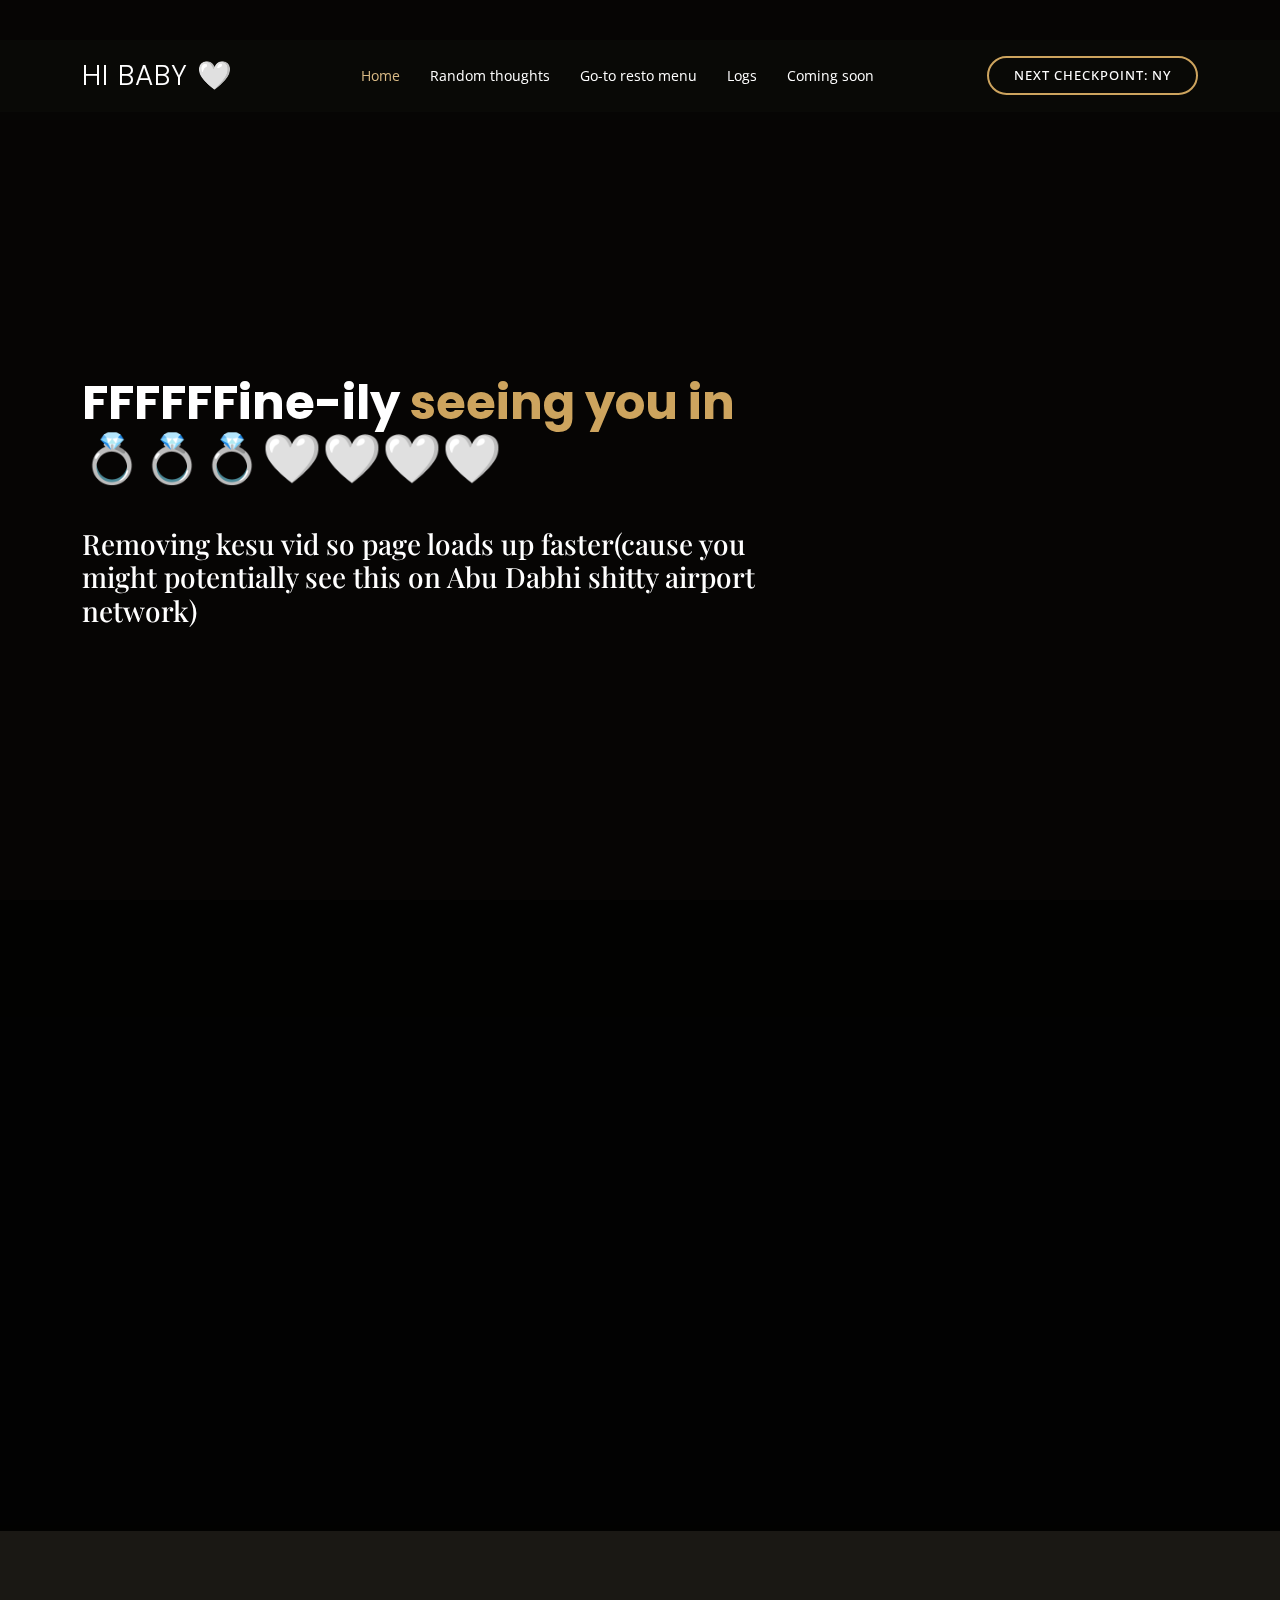
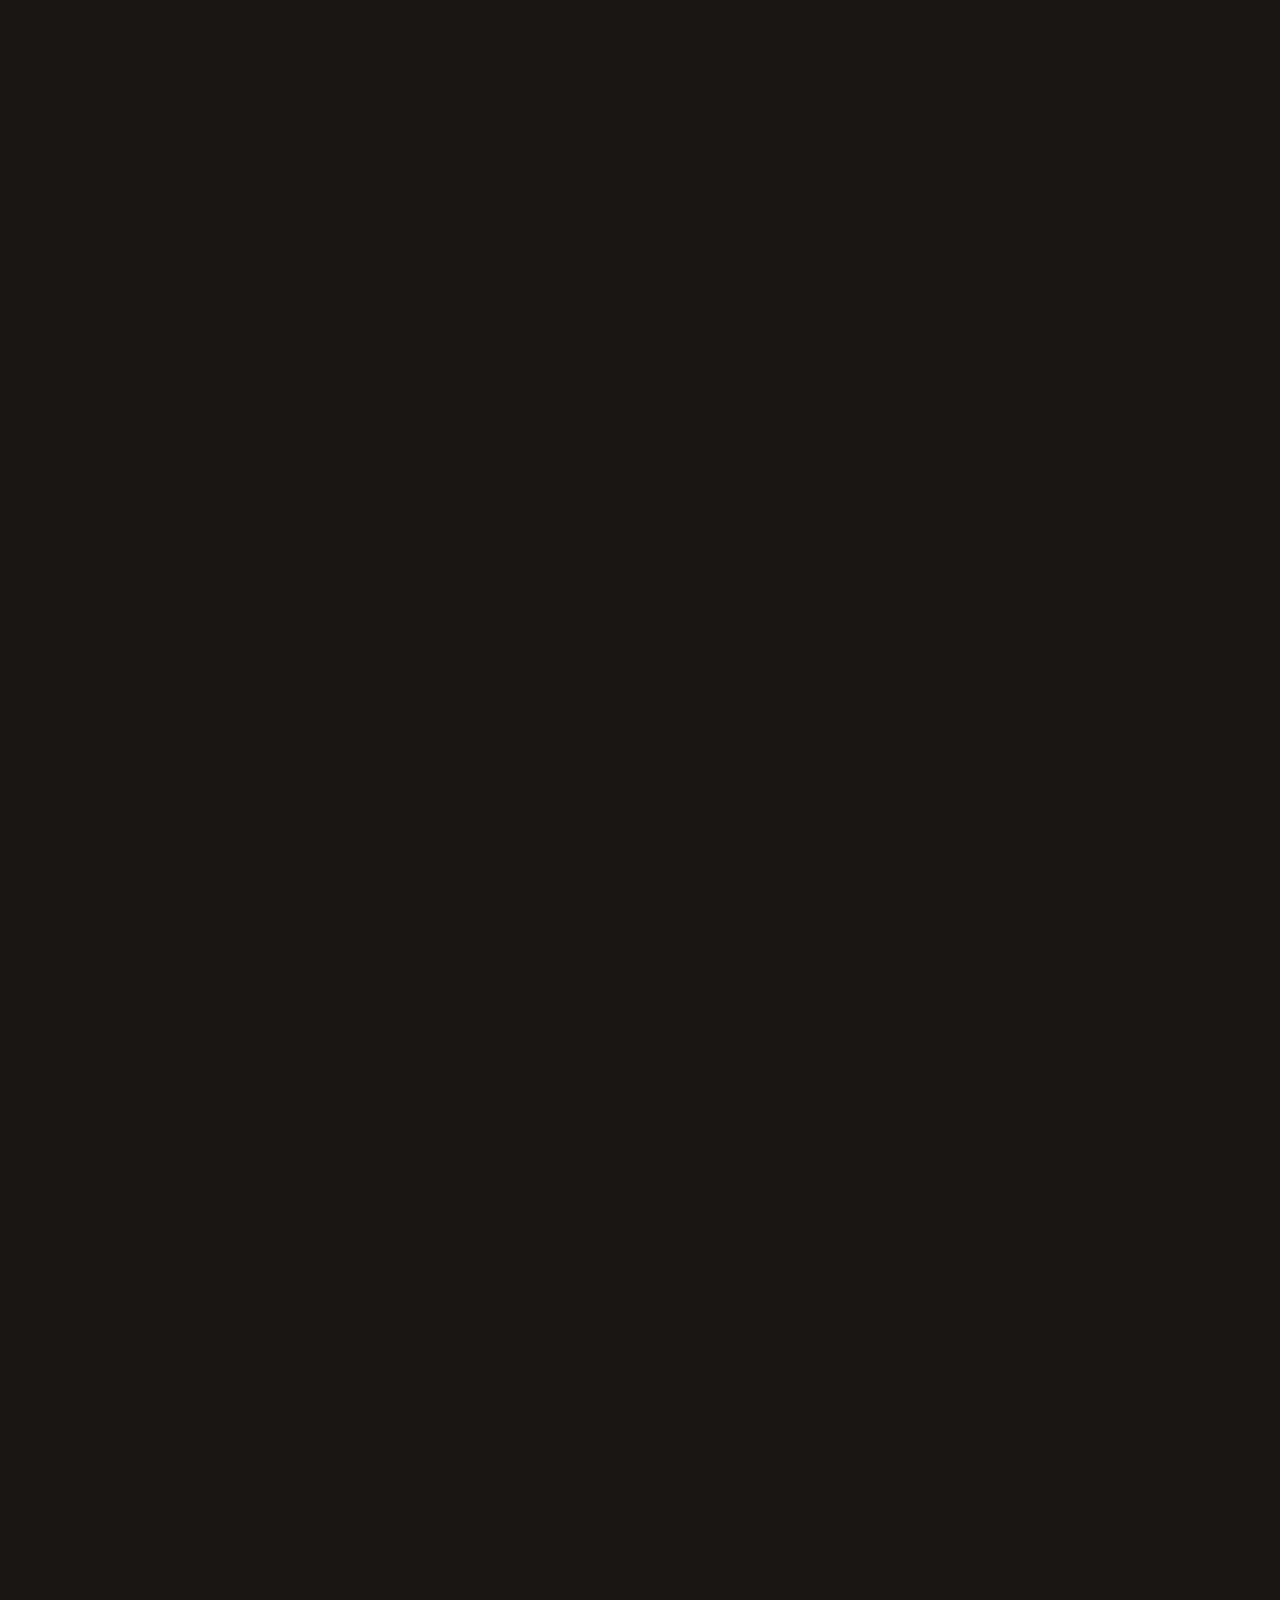
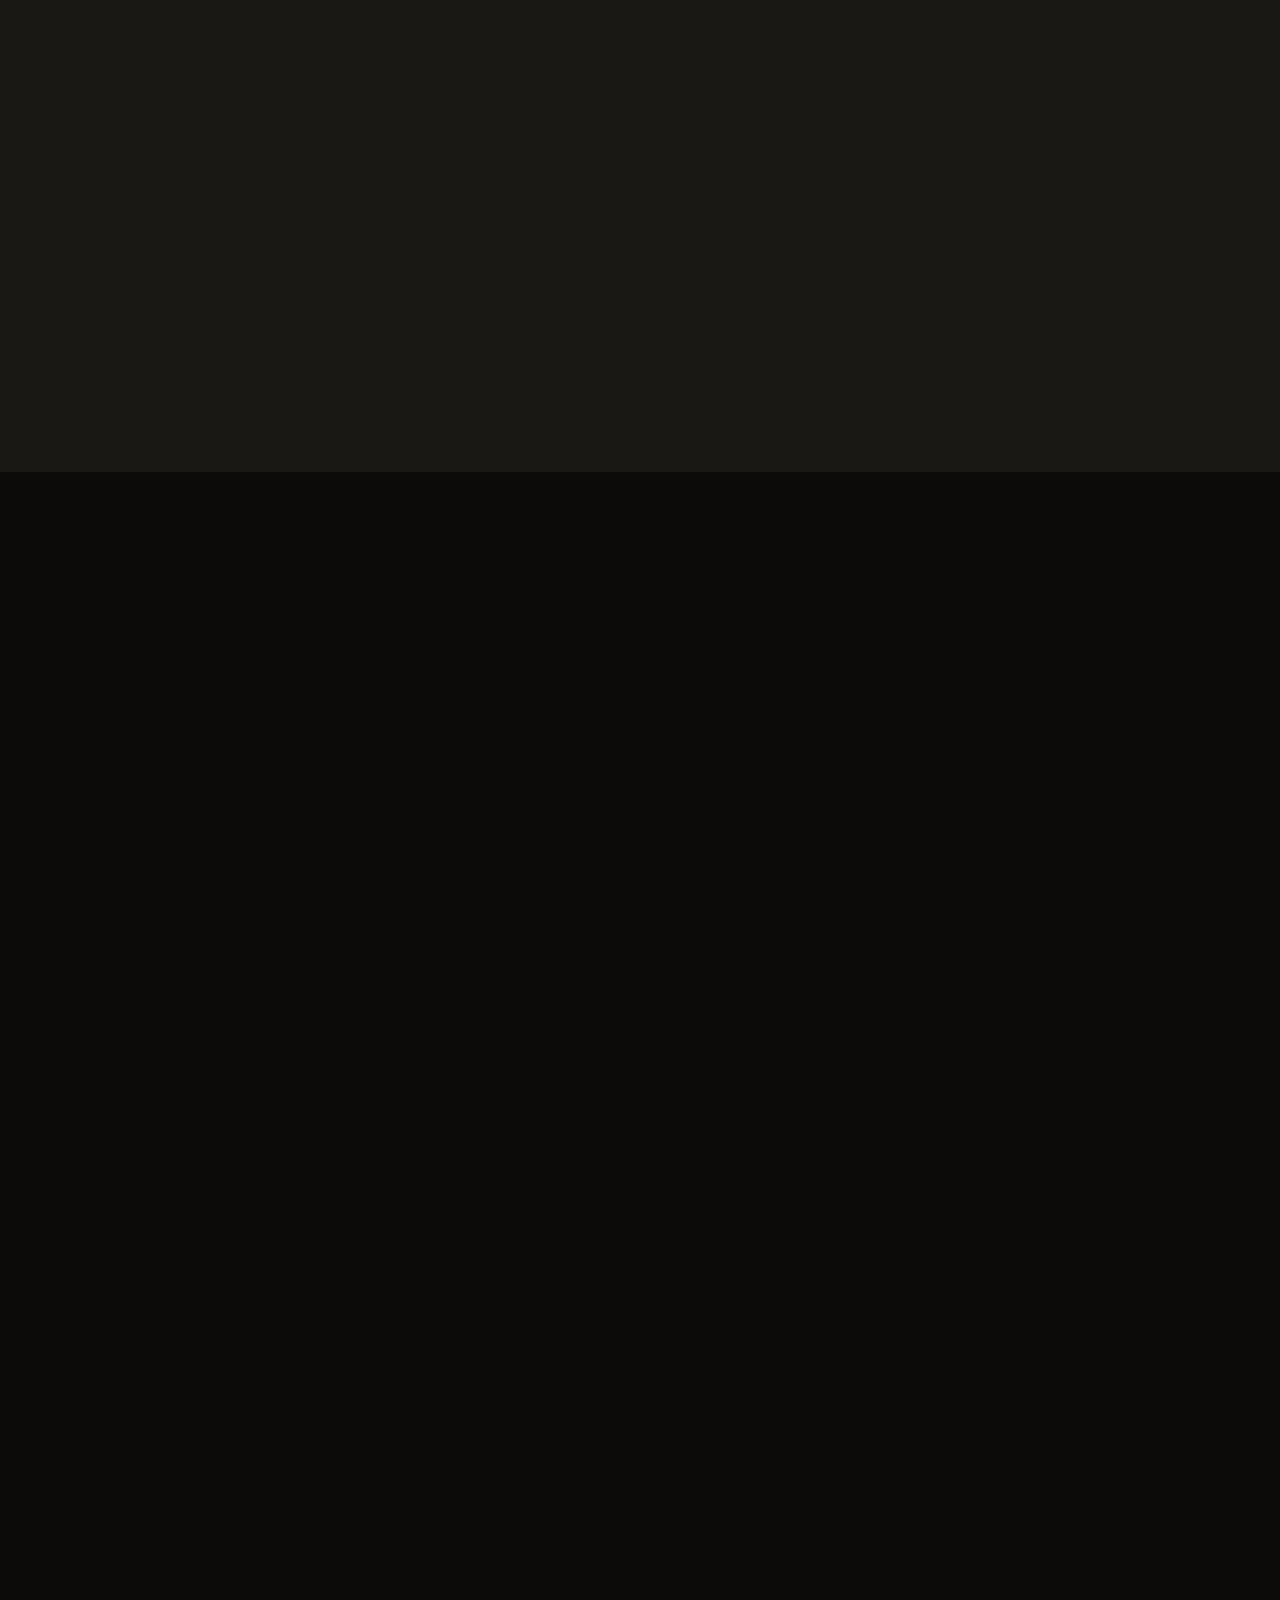
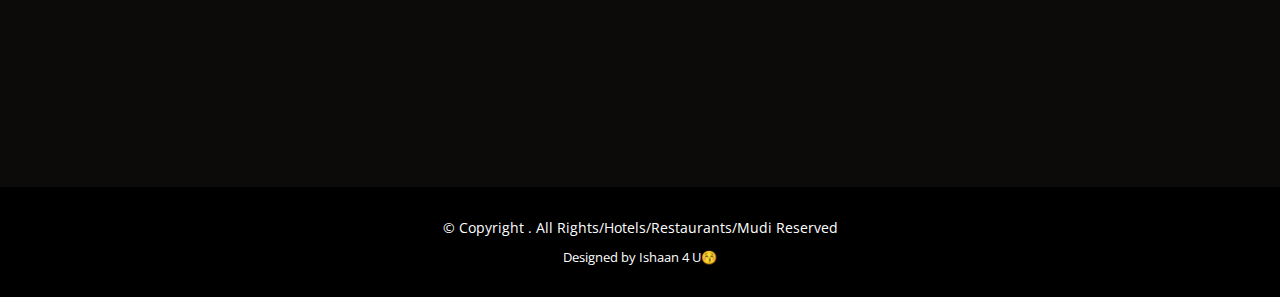
==== index.html @ ac260127 "Update index.html" ====
<!DOCTYPE html>
<html lang="en">
<script>
  // Set the date we're counting down to
  var countDownDate = new Date("Oct 7, 2022 13:00:00").getTime();
  
  // Update the count down every 1 second
  var x = setInterval(function() {
  
    // Get today's date and time
    var now = new Date().getTime();
      
    // Find the distance between now and the count down date
    var distance = countDownDate - now;
      
    // Time calculations for days, hours, minutes and seconds
    var days = Math.floor(distance / (1000 * 60 * 60 * 24));
    var hours = Math.floor((distance % (1000 * 60 * 60 * 24)) / (1000 * 60 * 60));
    var minutes = Math.floor((distance % (1000 * 60 * 60)) / (1000 * 60));
    var seconds = Math.floor((distance % (1000 * 60)) / 1000);
      
    // Output the result in an element with id="demo"
    document.getElementById("timer").innerHTML = days + "d " + hours + "h "
    + minutes + "m " + seconds + "s ";
      
    // If the count down is over, write some text 
    if (distance < 0) {
      clearInterval(x);
      document.getElementById("timer").innerHTML = "EXPIRED";
    }
  }, 1000);
  </script>
  
<head>
  <meta charset="utf-8">
  <meta content="width=device-width, initial-scale=1.0" name="viewport">

  <title> i love you 🤍 </title>
  <meta content="" name="description">
  <meta content="" name="keywords">

  <!-- Favicons -->
  <link href="/img/favicon.png" rel="icon">
  <link href="/img/apple-touch-icon.png" rel="apple-touch-icon">

  <!-- Google Fonts -->
  <link href="https://fonts.googleapis.com/css?family=Open+Sans:300,300i,400,400i,600,600i,700,700i|Playfair+Display:ital,wght@0,400;0,500;0,600;0,700;1,400;1,500;1,600;1,700|Poppins:300,300i,400,400i,500,500i,600,600i,700,700i" rel="stylesheet">

  <!-- Vendor CSS Files -->
  <link href="/vendor/animate.css/animate.min.css" rel="stylesheet">
  <link href="/vendor/aos/aos.css" rel="stylesheet">
  <link href="/vendor/bootstrap/css/bootstrap.min.css" rel="stylesheet">
  <link href="/vendor/bootstrap-icons/bootstrap-icons.css" rel="stylesheet">
  <link href="/vendor/boxicons/css/boxicons.min.css" rel="stylesheet">
  <link href="/vendor/glightbox/css/glightbox.min.css" rel="stylesheet">
  <link href="/vendor/swiper/swiper-bundle.min.css" rel="stylesheet">

  <!-- Template Main CSS File -->
  <link href="/css/style.css" rel="stylesheet">

</head>

<body>

  <!-- ======= Top Bar ======= -->

  <!-- ======= Header ======= -->
  <header id="header" class="fixed-top d-flex align-items-cente">
    <div class="container-fluid container-xl d-flex align-items-center justify-content-lg-between">

      <h1 class="logo me-auto me-lg-0"><a href="index.html">Hi baby 🤍</a></h1>
      <!-- Uncomment below if you prefer to use an image logo -->
      <!-- <a href="index.html" class="logo me-auto me-lg-0"><img src="/img/logo.png" alt="" class="img-fluid"></a>-->

      <nav id="navbar" class="navbar order-last order-lg-0">
        <ul>
          <li><a class="nav-link scrollto active" href="#hero">Home</a></li>
          <li><a class="nav-link scrollto" href="#about">Random thoughts</a></li>
          <li><a class="nav-link scrollto" href="#menu">Go-to resto menu</a></li>
          <li><a class="nav-link scrollto" href="#specials">Logs</a></li>


          <li><a class="nav-link scrollto" href="#contact">Coming soon</a></li>
        </ul>
        <i class="bi bi-list mobile-nav-toggle"></i>
      </nav><!-- .navbar -->
      <a href="#contact" class="book-a-table-btn scrollto contact">Next checkpoint: NY</a>

    </div>
  </header><!-- End Header -->

  <!-- ======= Hero Section ======= -->
  <section id="hero" class="d-flex align-items-center">
    <div class="container position-relative text-center text-lg-start" data-aos="zoom-in" data-aos-delay="100">
      <div class="row">
        <div class="col-lg-8">
             <h1>FFFFFFine-ily <span>seeing you in <p id="timer">💍💍💍🤍🤍🤍🤍</span></h1><br>
              <h3> Removing kesu vid so page loads up faster(cause you might potentially see this on Abu Dabhi shitty airport network)</h3>

        </div>
        <div class="col-lg-4 d-flex align-items-center justify-content-center position-relative" data-aos="zoom-in" data-aos-delay="200">
          <class="glightbox play-btn"></a>
        </div>

      </div>
    </div>
  </section><!-- End Hero -->

  <main id="main">

    <!-- ======= About Section ======= -->
    <section id="about" class="about">
      <div class="container" data-aos="fade-up">

        <div class="row">
          <div class="col-lg-6 order-1 order-lg-2" data-aos="zoom-in" data-aos-delay="100">
            <div class="about-img">
              <img src="emo.jpg" alt="">
            </div>
          </div>
          <div class="col-lg-6 pt-4 pt-lg-0 order-2 order-lg-1 content">
            <h3>Random thoughts at 5am</h3>



            <p>
              Just to go on record, all these messages are written only after 5am. All the times, when I can’t sleep cause i’m thinking about you 🥰. Babeu, i know covid has hit hard this whole month and I really can’t believe that i havent seen you in over 5 days??? Before this I was with you in Goa and before that we met almost everyday 😭. I know it’s getting a lil taxing, but prolly have said this before and gonna say it again… DARKEST BEFORE DAWN so leggoo. Maybe it’s a sign from God that we don’t meet until your interview, so you can crack it and be with me in New York🤍🤍.
  When making this whole thing including the CTF, looking back on our previous relation, I know it wasnt the best and we dont have a single living memory of the things we did, other than 6/10 the bad ones. So this time around, didn’t wanna have a ghost relationship where i get blocked and deleted, so here’s a lil something that stays. Plus everyone needs a hobby, so here goes another bi-product of dating me.
  Time to continue this cause I’m seeeeing you again kal and super excited to finally show you this. Definitely, kept this away from you for the longest time and it was sooooo hard to not give it away, but finally tomorrow’s the day. love every inch of you 🤍

            </p>
          </div>
        </div>

      </div>
    </section><!-- End About Section -->


     
    

    <!-- ======= Menu Section ======= -->
    <section id="menu" class="menu section-bg">
      <div class="container" data-aos="fade-up">

        <div class="section-title">
          <h2>Menu</h2>
          <p>Our go-to places</p>
        </div>

        <div class="row" data-aos="fade-up" data-aos-delay="100">
          <div class="col-lg-12 d-flex justify-content-center">
            <ul id="menu-flters">
              <li data-filter="*" class="filter-active">All</li>
              <li data-filter=".filter-starters">Gone</li>
              <li data-filter=".filter-salads">Have to go</li>
              <li data-filter=".filter-specialty">The most important one</li>
            </ul>
          </div>
        </div>

        <div class="row menu-container" data-aos="fade-up" data-aos-delay="200">

          <div class="col-lg-6 menu-item filter-starters">
            <img src="first.jpg" class="menu-img" alt="">
            <div class="menu-content">
              <a href="#">1) Pizza Express Cheesecake</a><span>13/1/2021</span>
            </div>
            <div class="menu-ingredients">
              The first 🥺
            </div>
          </div>

          <div class="col-lg-6 menu-item filter-starters">
            <img src="kofuku.gif" class="menu-img" alt="">
            <div class="menu-content">
              <a href="#">2) Kofuku</a><span>17/10/2021</span>
            </div>
            <div class="menu-ingredients">
            Soju, say no more
            </div>
          </div>

          <div class="col-lg-6 menu-item filter-starters">
            <img src="pink.jpg" class="menu-img" alt="">
            <div class="menu-content">
              <a href="#">3) Pink Wasabi</a><span>24/12/2021</span>
            </div>
            <div class="menu-ingredients">
            Copied orders 🥰
            </div>
          </div>

          <div class="col-lg-6 menu-item filter-starters">
            <img src="masala.MOV" class="menu-img" alt="">
            <div class="menu-content">
              <a href="#">4) Masala Library</a><span>18/12/2021</span>
            </div>
            <div class="menu-ingredients">
              Never been that stuffed
            </div>
          </div>

          <div class="col-lg-6 menu-item filter-starters">
            <img src="shizusan.jpg" class="menu-img" alt="">
            <div class="menu-content">
              <a href="#">5) Shizusan</a><span>05/31/2022</span>
            </div>
            <div class="menu-ingredients">
              Rainbow Maki with Maki(Chut) waiters
            </div>
          </div>

          <div class="col-lg-6 menu-item filter-starters">
            <img src="salt.jpg" class="menu-img" alt="">
            <div class="menu-content">
              <a href="#">6) Saltt</a><span>04/07/2022</span>
            </div>
            <div class="menu-ingredients">
              Had your kinda shrooms ly
            </div>
          </div>

          <div class="col-lg-6 menu-item filter-starters">
            <img src="horseheads.jpg" class="menu-img" alt="">
            <div class="menu-content">
              <a href="#">7) Horseheads </a><span>13/08/2022</span>
            </div>
            <div class="menu-ingredients">
              Saw your alpacu version IRL! Also my fav car trip 
            </div>
          </div>

          <div class="col-lg-6 menu-item filter-starters">
            <img src="moic.jpg" class="menu-img" alt="">
            <div class="menu-content">
              <a href="#">8) Museum Of Ice Cream</a><span>10/09/2023</span>
            </div>
            <div class="menu-ingredients">
              Waited 1 month to post a reel???
            </div>
          </div>

          <div class="col-lg-6 menu-item filter-starters">
            <img src="pav bhaji.MOV" class="menu-img" alt="">
            <div class="menu-content">
              <a href="#">9) Mari Pav Bhaji Drive In</a><span>24/12/2021</span>
            </div>
            <div class="menu-ingredients">
            Ate pav bhaji and your fingers 🥰
            </div>
          </div>
          <div class="col-lg-6 menu-item filter-starters">
            <img src="antares.jpg" class="menu-img" alt="">
            <div class="menu-content">
              <a href="#">10) Antares</a><span>30/12/2021</span>
            </div>
            <div class="menu-ingredients">
              The much awaited(also you looked soooooo hot😍)
            </div>
          </div>
          <div class="col-lg-6 menu-item filter-starters">
            <img src="purple.jpg" class="menu-img" alt="">
            <div class="menu-content">
              <a href="#">11) Purple Martini</a><span>29/12/2021</span>
            </div>
            <div class="menu-ingredients">
                Finding out their secret ingredient for purple next time😒
            </div>
          </div>
          <div class="col-lg-6 menu-item filter-starters">
            <img src="nut.jpg" class="menu-img" alt="">
            <div class="menu-content">
              <a href="#">12) Nutcracker</a><span>31/12/2021</span>
            </div>
            <div class="menu-ingredients">
          Never sharing desserts here again! And next time ordering 2
            </div>
          </div>
          <div class="col-lg-6 menu-item filter-starters">
            <img src="mondy.jpg" class="menu-img" alt="">
            <div class="menu-content">
              <a href="#">13) Mondy</a><span>23/4/2022</span>
            </div>
            <div class="menu-ingredients">
              One of our many breakfast dates to come
            </div>
          </div>
          <div class="col-lg-6 menu-item filter-starters">
            <img src="taj.jpg" class="menu-img" alt="">
            <div class="menu-content">
              <a href="#">14) Taj Breakfast</a><span>30th AND 31st AND 1st 😭</span>
            </div>
            <div class="menu-ingredients">
              Idk why did we go here????
            </div>
          </div>
          <div class="col-lg-6 menu-item filter-salads">
            <img src="pizza.gif" class="menu-img" alt="">
            <div class="menu-content">
              <a href="#">15) Tresind</a><span>TBD</span>
            </div>
            <div class="menu-ingredients">

            </div>
          </div>
          <div class="col-lg-6 menu-item filter-starters">
            <img src="dm.jpg" class="menu-img" alt="">
            <div class="menu-content">
              <a href="#">16) Drunken Monkey</a><span>27/03/2022</span>
            </div>
            <div class="menu-ingredients">
            Taking Horlicks Shake and Escape Room to the grave.
            </div>
            <div class="menu-ingredients">

            </div>
          </div>
          <div class="col-lg-6 menu-item filter-starters">
            <img src="Pf.jpg" class="menu-img" alt="">
            <div class="menu-content">
              <a href="#">17) PF Changs</a><span>09/10/2022</span>
            </div>
            <div class="menu-ingredients">
              CHANGUUUUU date!! FAVVVVVV atlantic city moment (after winning $$)
            </div>
          </div>
          <div class="col-lg-6 menu-item filter-starters">
            <img src="pesh.mp4" class="menu-img" alt="">
            <div class="menu-content">
              <a href="#">18) Peshawari</a><span>14/1/2022</span>
            </div>
            <div class="menu-ingredients">
            🤍🤍🤍
            </div>
          </div>
          <div class="col-lg-6 menu-item filter-starters">
            <img src="drive.jpg" class="menu-img" alt="">
            <div class="menu-content">
              <a href="#">19) Drive-in Theater</a><span>08/01/2022</span>
            </div>
            <div class="menu-ingredients">
              could have 69 @ 83 :(
            </div>
          </div>
            <div class="col-lg-6 menu-item filter-starters">
            <img src="plum.jpg" class="menu-img" alt="">
            <div class="menu-content">
              <a href="#">20) Plum by bent chair</a><span>27/01/2022</span>
            </div>
            <div class="menu-ingredients">
            The day it all began with the treasure hunts of our firsts 😭😚
            </div>
            <div class="menu-ingredients">

            </div>
          </div>
          <div class="col-lg-6 menu-item filter-salads">
            <img src="pizza.gif" class="menu-img" alt="">
            <div class="menu-content">
              <a href="#">21) Bastian</a><span>TBD</span>
            </div>
            <div class="menu-ingredients">

            </div>
          </div>
          <div class="col-lg-6 menu-item filter-starters">
            <img src="silly.jpg" class="menu-img" alt="">
            <div class="menu-content">
              <a href="#">22) Silly</a><span>27/02/2022</span>

            </div>
            <div class="menu-ingredients">
              27's are for mudi and butter chicken 🤍
            </div>
            <div class="menu-ingredients">

            </div>
          </div>
          <div class="col-lg-6 menu-item filter-starters">
            <img src="burma.jpg" class="menu-img" alt="">
            <div class="menu-content">
              <a href="#">23) Burma Burma</a><span>16/11/2021</span>
            </div>
            <div class="menu-ingredients">
              Next time valet 😘
            </div>
          </div>
          <div class="col-lg-6 menu-item filter-salads">
            <img src="pizza.gif" class="menu-img" alt="">
            <div class="menu-content">
              <a href="#">24) Blabber All Day</a><span>TBD</span>
            </div>
            <div class="menu-ingredients">

            </div>
          </div>
          <div class="col-lg-6 menu-item filter-starters">
            <img src="goila.MOV" class="menu-img" alt="">
            <div class="menu-content">
              <a href="#">25) 'Golia' Butter Chicken</a><span>26/1/2022</span>
            </div>
            <div class="menu-ingredients">
              New patch for this
            </div>
          </div>
          <div class="col-lg-6 menu-item filter-starters">
            <img src="dome.JPG" class="menu-img" alt="">
            <div class="menu-content">
              <a href="#">26) Dome</a><span>28/07/2022</span>
            </div>
            <div class="menu-ingredients">
              FFFFine! call KT 😡
            </div>
          </div>
          <div class="col-lg-6 menu-item filter-specialty">
            <img src="cf.jpg" class="menu-img" alt="">
            <div class="menu-content">
              <a href="#">27) Cheesecake factory - New York</a><span>TB fkn D</span>
            </div>
            <div class="menu-ingredients">
              A day I guarentee you will never forget ft. Losing CitiBikes
            </div>
          </div>








        </div>


      </div>
    </section><!-- End Menu Section -->
  <!-- ======= Specials Section ======= -->
    <section id="specials" class="specials">
      <div class="container" data-aos="fade-up">

        <div class="section-title">
          <h2>Hope i don't have to write them again</h2>
          <p>Logs</p>
        </div>

        <div class="row" data-aos="fade-up" data-aos-delay="100">
          <div class="col-lg-3">
            <ul class="nav nav-tabs flex-column">
              <li class="nav-item">
                <a class="nav-link active show" data-bs-toggle="tab" href="#tab-1">Phase 1, Day 1, Covid:</a>
              </li>
              <li class="nav-item">
                <a class="nav-link" data-bs-toggle="tab" href="#tab-2">Phase 1, Day 2, Covid:</a>
              </li>
              <li class="nav-item">
                <a class="nav-link" data-bs-toggle="tab" href="#tab-3">Phase 1, Day 3, Covid:</a>
              </li>
              <li class="nav-item">
                <a class="nav-link" data-bs-toggle="tab" href="#tab-4">Phase 1, Day 4, Covid:</a>
              </li>
              <li class="nav-item">
                <a class="nav-link" data-bs-toggle="tab" href="#tab-5">Phase 2, Seeing you after covid</a>
              </li>
              <li class="nav-item">
                <a class="nav-link" data-bs-toggle="tab" href="#tab-6">Phase 3, Delhi</a>
              </li>
              <li class="nav-item">
                <a class="nav-link" data-bs-toggle="tab" href="#tab-7">Phase 4, Jodhpur + Bangkok Consolidated</a>
              </li>
              <li class="nav-item">
                <a class="nav-link" data-bs-toggle="tab" href="#tab-8">Phase 5, New York, Maybe(Def)</a>
              </li>
               <li class="nav-item">
                <a class="nav-link" data-bs-toggle="tab" href="#tab-9">Phase 6, Teri saraaye dhoond raha tha mera banjaara mann</a>
              </li>
            </ul>
          </div>
          <div class="col-lg-9 mt-4 mt-lg-0">
            <div class="tab-content">
              <div class="tab-pane active show" id="tab-1">
                <div class="row">
                  <div class="col-lg-8 details order-2 order-lg-1">
              <p>     <b> day 1 log 1(10th jan 2022/ 6:40pm):</b> i have tremendously missed you throughout the day. sucks knowing that we have almost a week ahead of us, where we don’t see each other. really really hope you get better ASAP and test neg, so i can just come and hug you soooo tight while you say “achcha bas”.  although we won’t see each other for the next coming days, but plan of action still stays strong, will keep annoying you with calls every now and then and remind you of my mere existence. will resume the log at night, where we hopefully play among us and i KO you(atleast virtually). love you 3000 🤍<br>
      <b> day 1 log 2(11th jan, 3:24am):</b> i got wanked at among us, turns out you KO’d me. even so, i still miss you and still have the urge to see you in the middle of all of this(dk why). mom is going to office tomorrow, so really wish you could see me kal😭
      but i guess it’s for the greater good of humanity that you don’t. still love you at the end of day 1 and still remember your face, your smell, your fffffffine’s and everything about you. love you to bits 🤍 </p>
                  </div>
                  <div class="col-lg-4 text-center order-1 order-lg-2">

                  </div>
                </div>
              </div>
              <div class="tab-pane" id="tab-2">
                <div class="row">
                  <div class="col-lg-8 details order-2 order-lg-1">
                    <p><b>day 2 log 1(11th jan, 2021/ 2.29pm):</b> woke up missing you yet again. mom’s in office and i’m getting kaafi bored. writing this log is prolly the most interesting thing i’ve done. hoping you’re making progress w NYU cause i really want you there 🥰 hence not disturbing you too much. need you to feel A-ok soon so i can see you and do things to you that i don’t wanna type🥰 i’m going back to finishing this crappy chapter and missing you.🤍<br>
      <b>day 2 log 2(12th jan, 2022/ 3:11am):</b> i don’t waste time logging stuff when you’re awake and instead just calling and talking to you, but now since you’re sleeping, i’ve found my sweet spot. loved taking my revenge of losing since the past 627189 days with google feud! my boys billy and donald have come to the rescue! but one thing i realized is that i love talking to you even if it’s just in silence. okay that’s a hard cap, just kidding, but i srsly do enjoy and i have no idea when time passes, even if it’s on call! anyway, you’re resuming work tomorrow so you might be a lil busy, will try to disturb you less! hopefully you have a good day at work and have 0 cough, so you get tested soooon and meet me! can’t wait to come and kiss you
      you’ll see this log is longer than others, cause like i said, the time this log space runs out, i’m coming and seeing you. catch you for tomorrows log session, peace out love you🤍</p>

                  </div>
                  <div class="col-lg-4 text-center order-1 order-lg-2">

                  </div>
                </div>
              </div>
              <div class="tab-pane" id="tab-3">
                <div class="row">
                  <div class="col-lg-8 details order-2 order-lg-1">

                    <p>
<b>day 3 log 1(jan 12th, 2022/5:17pm):</b> gotta keep this log short cause i’m working on my edit and CFA. as far as the status update goes, woke up by your call while i was anyway dreaming about you. it was like inception all over again. hopefully you’re having a gooood and not so tiring day at office. as promised, you’re gonna get tested tonight/kal and be negative, reiterating on the fact that you have to get tested tonight/kal, so you get primed. love you. almost half way done with the quarantine phase. so gotta hold your horses for a lil bit longer, until i come 2 Ü. love you🤍<br>
<b>day 3 log 2(jan 13th, 2022/4:15am):</b>  today was a v v hopeful day specially cause you tested negative. i have never been happier, even when my report came neg, i was less happier and ecstatic than today. finally, i think this log has got just a day more to see before i come and see you. also, finally saw “Definitely, Maybe 💕” w you and i would rather see this movie with no one else other than you. i remember it getting added and being on top on netflix like a year or two back, and from that day till today, i’ve waited to see the movie w you at the right time. and no better time to see it other than today cause i finally get confirmation of a) you’re not dying b) i’m seeing you after a week of being locked up. once again, if i haven’t said it enough, i love you and hopefully goodbyes get less harder. be it in person or on call, it’s equally hard to see you go irrespective of the amount of time we’ve been together. love every atom and molecule of you 🤍</p>
                  </div>
                  <div class="col-lg-4 text-center order-1 order-lg-2">

                  </div>
                </div>
              </div>
              <div class="tab-pane" id="tab-4">
                <div class="row">
                  <div class="col-lg-8 details order-2 order-lg-1">

                    <p> <b> day 4 log 1(jan 13th, 2022/5:10pm):</b> super hype to see you tomorrow 😍 been thinking about it since last night. okay gonna go play some rn so have to keep this log short 🥰 hope u finish your office work quick and then you’re free to talk to me 😚 love you 🤍<br>
<b>day 4 log 2(jan 14th, 2022/ 5:46am):</b> FINALLY the last log. have been dreaming about writing this last log since 10th jan 2022/ 6:40pm. might get a little senti/senty so be prepared. it’s been 6 days since i last saw you and idk why but yesterday was the hardest for me. honestly couldn't sleep till 6 just cause i kept thinking about meeting you. I dont wanna send this to you right now and jinx meeting you but FUCK i’m soooo excited. last year on 13th jan, i met you for the first time 1-on-1 after a solid 4.5 years for the drive to pizza express and wellness and if i’m being so honest, that was the time things started to hit me. might sound fake, but that was the day i started thinking about you and wow haven’t stopped since, be it ‘through thiccc and then’(ik its my caption). the very next day i was leaving for new york and just wanted to see you again when i called you for the kite flyinggg. hopefully safe to say, this time, you actually have a chance to come back with me and i cant just fucking wait for you to get accepted and have the time of your life in new york(hopefully x2 with me). anyway wanted to make you a list of things to go to/eat. shall attach a link soon. offo it’s almost 6am and i’m penning my thoughts here and making the whole website for 27th 🤍🥰. fuck, idk, i can't think of places we wanna eat at this time of the hour... will ask you another string of unrealted questions to extort this information. can’t wait to SEE you tomorrow and go to my fav restaurant w my fav person. thank you sooooo much for this, love you to pieces. 🤍</p>
                  </div>
                  <div class="col-lg-4 text-center order-1 order-lg-2">

                  </div>
                </div>
              </div>
              <div class="tab-pane" id="tab-5">
                <div class="row">
                  <div class="col-lg-8 details order-2 order-lg-1">

                    <p> <b>2:01am ; Jan 22, 2022:</b> didn’t wanna write a log again, but can’t help it. there have been only a select few moments in my life where i keep quiet and don’t blabber. after seeing you today after 6 long af days, today was one of those moments. you have just left and it feels like utter misery already. it’s down bad sleeping on the same bed that we were together on 10 min back 😭😭. anyway, i just wanna log this moment cause idk when i’m going to be speechless again, so quite a notable moment 🥰. when you go to bangalore, babeu, i really dont know how things will be. but i’m just banking on the brink of hope that we make it through and through, cause i really don’t wanna let you go(again). for once in a long time, i’m feeling the way i’m feeling and just wish that b’lore/US/singapore/any-fkn-thing doesnt come in the way of it, and whatever happens    ‘i will never not think about you’ :( <br>
one sec, why tf are my messages not delivering to you???? making me anxious for no reason. ok nvm just called you, we all good!<br>
*ACHCHA BABEU, I’LL GO NOW AND SLEEP. YOU ALSO PREP FOR INTERVIEW AND SLEEEEEEEP*
love you 3000 🥰.. nvm love you 2000 crore🤍🤍🤍🤍
goodnight cutu
</p>

                  </div>
                </div>
              </div>
              <div class="tab-pane" id="tab-6">
                <div class="row">
                  <div class="col-lg-8 details order-2 order-lg-1">

                    <p> Hi baby, won’t be with you on the 27th :( felt this should go live then. Finally the countdown comes to an end and this is a by-product of all the sitting I did 😚
While making this, it turns out that I remember every little thing that we have done together and honestly nothing feels better. Everything feels right and in place when I’m with you and even when I’m not. Just talking to you on a phone call makes me feel better and just no matter how zoned out I get at times, just talking to you makes it all okay. Noone else even comes close when it comes to making me feel this happy. I genuinely have arrived in life and i’m glad I know this at 24. (Lol, typing that made me realize I'm not that ‘small’ anymore).
I’m so glad we had that conversation in Alibag that night and i just want to confess smth which i already did(i think). At times when I know I'm all in with you and so are you, I just get a very innate sense of a fear that if I lose you, I'll lose the best thing that has happened to me by far. Every time we fight or argue, I just HATE it and I'm genuinely actively trying my best to not cause any stress in our lives, but as long as this confession goes, I do get scared at times which gets me thinking and zoned out. Apart from mom’s health being meh at times and the fear of losing my love, I am the happiest in my life right now and I don’t want anything more. What I want for me is exactly what I want for you, and this is something which I haven’t wished for anyone. I want us to do exceedingly well in our career, academics and just life in general. When you’re in NYU, even if we don’t talk or get busy, I just want you to know that I’m always wishing the best for you and always will be here for you. I’m never walking out on us or on you and that’s a promise I'm making not just to you but to myself as well. I don’t see any other future with anyone else, I love you babe 🤍

</p>

                  </div>
                </div>
              </div>
              <div class="tab-pane" id="tab-7">
                <div class="row">
                  <div class="col-lg-8 details order-2 order-lg-1">

                    <p> okay here goes. not writing this to prove a point, but because this was long due and incoming. since the past 2 months i’ve been holding onto the bangkok blog because it was unnecessarily sent(y)i. I deleted it cause i didnt wanna show it you but (lol I had a copy) and now maybe is the right time to tell you. Updating this on 1433, let’s see when you actually see it hahahah ly.  😚<br><br>


<b>Jodhpur→</b><br>
<b>Vol I:</b> As soon as I dropped you at your A2 compartment for your Jodhpur wedding trip, the walk to the car and the drive back was soo ughhhh. Btw, that’s when i decided i’m making the kesariya video.<br>
<b>Vol II: </b>You sent the photos from haldi and the marriage and oh my god, my day is already better. Today I’m studying Equity Investments, and the only thing I can think of is b’lore and MF’s and ET’s on you. Hope this day gets over fkn quickk, cause my levels of going crazy are on the rise.<br>
<b>Vol III: </b>Okay you’re backkkk tommm finally. Thank you for getting me ghevarrrr, cause i know you will get it toh pehle hi bol deta hu. I can’t wait to come and pick you upppp from the airport and kiss you non stopppp(moderately long). Can’t waste too much time writing these, cause gotta study. Okkk see you tom lysm 🤍<br><br>


<b>Bangkok</b><br>
<b>Day 1:</b> It’s only been a day since you’ve gone and it feels like a year. I just hope you feel better and want you to have a nice and fun trip on this much deserved break.
I thought I’ll write logs everyday, but sorry, FATT rahi hai, so I'll just study and write later.<br>
PS: making mental notes<br><br>
<b>Day 5:</b>With CFA being on my head this week along with you not being here, I was really all over the place. Plus the exam getting preponed by a day didn't make it any better and all I wanted to do was talk to you when I read the email.
<br>Okay so I know i might have been v selfish when it comes to that bangkok trip in terms of me wanting to talk to you whenever and wherever I wanted and getting pissed/moody cause maybe you were with people who I wish I could be, in terms of proximity to you. When i saw the same people around you 24x7, be it in b’lore where you stay with them from the time you wake up till the time you sleep or in office in gurgaon or even on office calls(even when im taking office calls on you), it made me just get very uptight yaar. The only reason why I dont wanna show you this blog is cause I dont want you to think any lesser of me, if I feel like this. I’m sure once you’re back home(which is in the next 7 or 8 hours and we meet hopefully), I’ll be fine and it’s just me being retarted in this moment. I know you are busy with this trip and with people and ALL I WANT you to know is that never ever will I come in the way of your friends or what you want. Distance might be a little gray area when it comes to our fights, but I promise i wanna make this gray just B&W.
<br>I realized one famous person said and I quote, “When you’re in NYU, even if we don’t talk or get busy, I just want you to know that I’m always wishing the best for you and always will be here for you”. With this statement being said, I understand here on in NY, there will be some days or weeks where you will be busy and we won’t be able to get to each other(priming you for my bad network in Kashmir) ((nvm, you are already primed with shit network at my place))
I really dont want distance to come in the way of us and I really hope we make it happen.<br><br>
<b>Midterm over dayyyyyy:</b> I mean if we just scroll up in 1433 and take a trip down ML,
From the time you started applying and we sending each other voice notes(and me secretly wishing we work out and I express my feelings ASAP if u decide to come to US(and pick u up from the airport)), to the times where we were praying for your stern interview to go well, to the night I came driving to you after you got your admit(not to mention, i didnt drive to you on the HEC admission day ohhhh imm soooo sorrrryyy), to the times you checked interview slots every 5 min thanks to telegram bots, till the time you booked your flights to the TIME WE BOOKED LAUV TIX (and BRHAMASTRA TIX SOON). This has been a long journey of many many ups and some downs, but i dont want this journey to ever end. I dont know if this journey has a destination at the end or not(maybe it does), but yeh journey nahi khatam karni hai mujhe. So mudi, i dont know how to tell you but I want you to stay around and stick w me forever and forever. I love you (have before as well) and will continue to do so
You’re my whole heart and more 💍🤍
</p>

                  </div>
                </div>
              </div>

              <div class="tab-pane" id="tab-8">
                <div class="row">
                  <div class="col-lg-8 details order-2 order-lg-1">
    <p>

      when i landed in india back in November of 20, i kinda expected this to be a trip cause office was remote and i’ll visit friends and fam for a bit and fuck right back to New York.
      little did i know and in no time this so called ‘trip’ became what i wanted from life.<br>
      be it in terms of a job, academics, love, family, just everything!  sure, US might be better with lifestyle and pay, but honestly what i’ve realized is, nothing matters more than the happiness of doing things with you and falling in love every single day over and over again.<br>
      these 8/9 months with you, i have cherished every moment and only learnt how to be better not only as a boyfriend, but also, as a person. thanks for bringing out the best in me at all times and giving me a ray of hope even at my lowest. <br>
      now that both of us have advanced onto the next phase of academics(sounds like my linkedin post), i can’t be happier that you’re in the same country as me! i would honestly be shattered, if you didn’t come to US. maybe it is what is destined or just luck perhaps. all i care, is that it actually came through and what seemed like a far fetched dream for me and you has actually come true and nothing gets me more happy 🤍<br>
      i hate saying goodbye to you, love. be it the first month of us together with us in the car with 1 hour loop of fallin all in you(when you said you’ll leave after the song), or even now, at the airport! honestly i don’t know how i would react, if you weren’t coming to new york baby and i don’t even want to think how it would be. <br>
      looking super forward to seeing you here ASAP and wtf there’s suck sesh on the flight TV???? <br>
      I love you more than most of the things in my life and I plan to keep it this way for the foreseeable future. <br>
      Bye ko🤍🤍

    </p>



                  </div>
                </div>
              </div>

           <div class="tab-pane" id="tab-9">
                <div class="row">
                  <div class="col-lg-8 details order-2 order-lg-1">
    <p>

      Hi baby, just another time when i’m missing the f out of you. HT cutesu 😚 😚  <br>
      This is perhaps the 2nd 27th, when we havent been together :( <br>
      Honestly not a fan of dates and monthly anniversaries(seems i’ve grown a lil out of it), but you just feel home, mudi. Talking to you after a long day, just gets me going for the next. Now that college has kicked in and our schedules are somewhat packed, I especially want to point out the fact that, i know we might not have enough time in the day to talk to each other, but even that 1 call at night, be it for 10 min or 1 hour,  or the 5 min calls and facetimes in the middle of the day is really what keeps me up.
      Also, I know you are not feeling the best today my love and I know it sucks to be far from home :( In these times, you have to take care of yourself, not only when youre sick but even uske alaawa also. Don’t skip lunch and substitute them with applesssss and all (anyway im getting you a tiffin box to keep food warmm for lunch) (maybe). Not to sound like a mom, but babeu you only have to take care of you. <br>
      Anyway, i hope you feel better tomorrow my love and keep having warm water and garglinggg. Looking forward to every morning when you call me before going to class and every evening when you come back for the next 1.5 years ( minus the dec and summer breaks when we’re in a hmmm hm relationship) OHHKKKCAN DO <br>
      Have made so many memories with you baby, good, not so good and everyday i make more which i dont think ill be able to forget for the rest of my life. So, once again, youre the only person who gets me out of bad moods and the only person in my life who i love and i plan on loving for the rest of it. I love you with all i got  🤍
      




    </p>



                  </div>
                </div>
              </div>
            







              </div>
            </div>
          </div>
        </div>

      </div>
    </section><!-- End Specials Section -->

  
    <!-- ======= Contact Section ======= -->
    <section id="contact" class="contact">
      <div class="container" data-aos="fade-up">

        <div class="section-title">
          <h2>Final Checkpoint</h2>
          <p>Next destination</p>
        </div>
      </div>

      <div data-aos="fade-up">
        <iframe style="border:0; width: 100%; height: 350px;" src="https://www.google.com/maps/embed?pb=!1m18!1m12!1m3!1d3023.255557689046!2d-73.87116598445854!3d40.73440187932957!2m3!1f0!2f0!3f0!3m2!1i1024!2i768!4f13.1!3m3!1m2!1s0x89c25e4bd0beb40f%3A0x88dfca377e8a536f!2sThe%20Cheesecake%20Factory!5e0!3m2!1sen!2sin!4v1642687549357!5m2!1sen!2sin" frameborder="0" allowfullscreen></iframe>
      </div>

      <div class="container" data-aos="fade-up">

        <div class="row mt-5">


          <div class="col-lg-8 mt-5 mt-lg-0">



          </div>

        </div>

      </div>
    </section><!-- End Contact Section -->

  </main><!-- End #main -->

  <!-- ======= Footer ======= -->
  <footer id="footer">


    <div class="container">
      <div class="copyright">
        &copy; Copyright <strong><span></span></strong>. All Rights/Hotels/Restaurants/Mudi Reserved
      </div>
      <div class="credits">
        <!-- All the links in the footer should remain intact. -->
        <!-- You can delete the links only if you purchased the pro version. -->
        <!-- Licensing information: https://bootstrapmade.com/license/ -->
        <!-- Purchase the pro version with working PHP/AJAX contact form: https://bootstrapmade.com/restaurantly-restaurant-template/ -->
        Designed by Ishaan 4 U😚</a>
      </div>
    </div>
  </footer><!-- End Footer -->

  <div id="preloader"></div>
  <a href="#" class="back-to-top d-flex align-items-center justify-content-center"><i class="bi bi-arrow-up-short"></i></a>

  <!-- Vendor JS Files -->
  <script src="/vendor/aos/aos.js"></script>
  <script src="/vendor/bootstrap/js/bootstrap.bundle.min.js"></script>
  <script src="/vendor/glightbox/js/glightbox.min.js"></script>
  <script src="/vendor/isotope-layout/isotope.pkgd.min.js"></script>
  <script src="/vendor/swiper/swiper-bundle.min.js"></script>
  <script src="/vendor/php-email-form/validate.js"></script>

  <!-- Template Main JS File -->
  <script src="/js/main.js"></script>

</body>

</html>
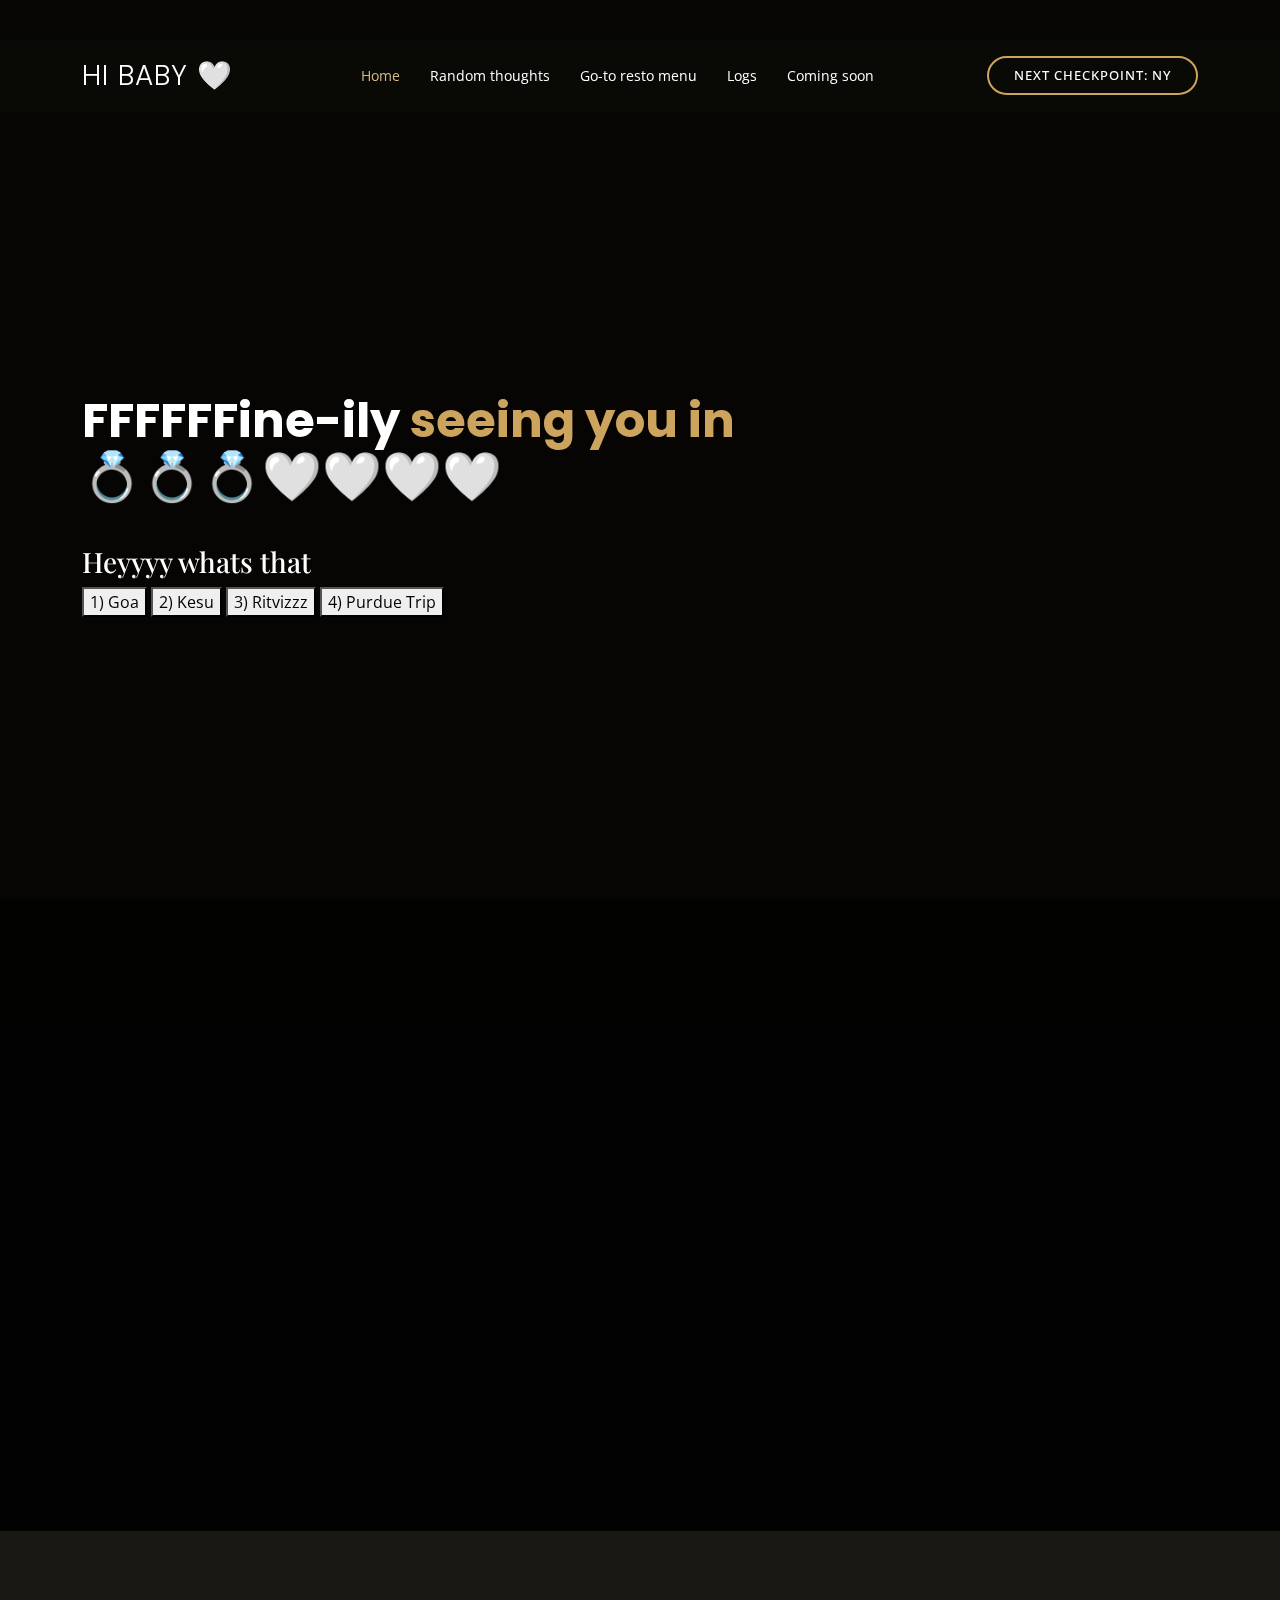
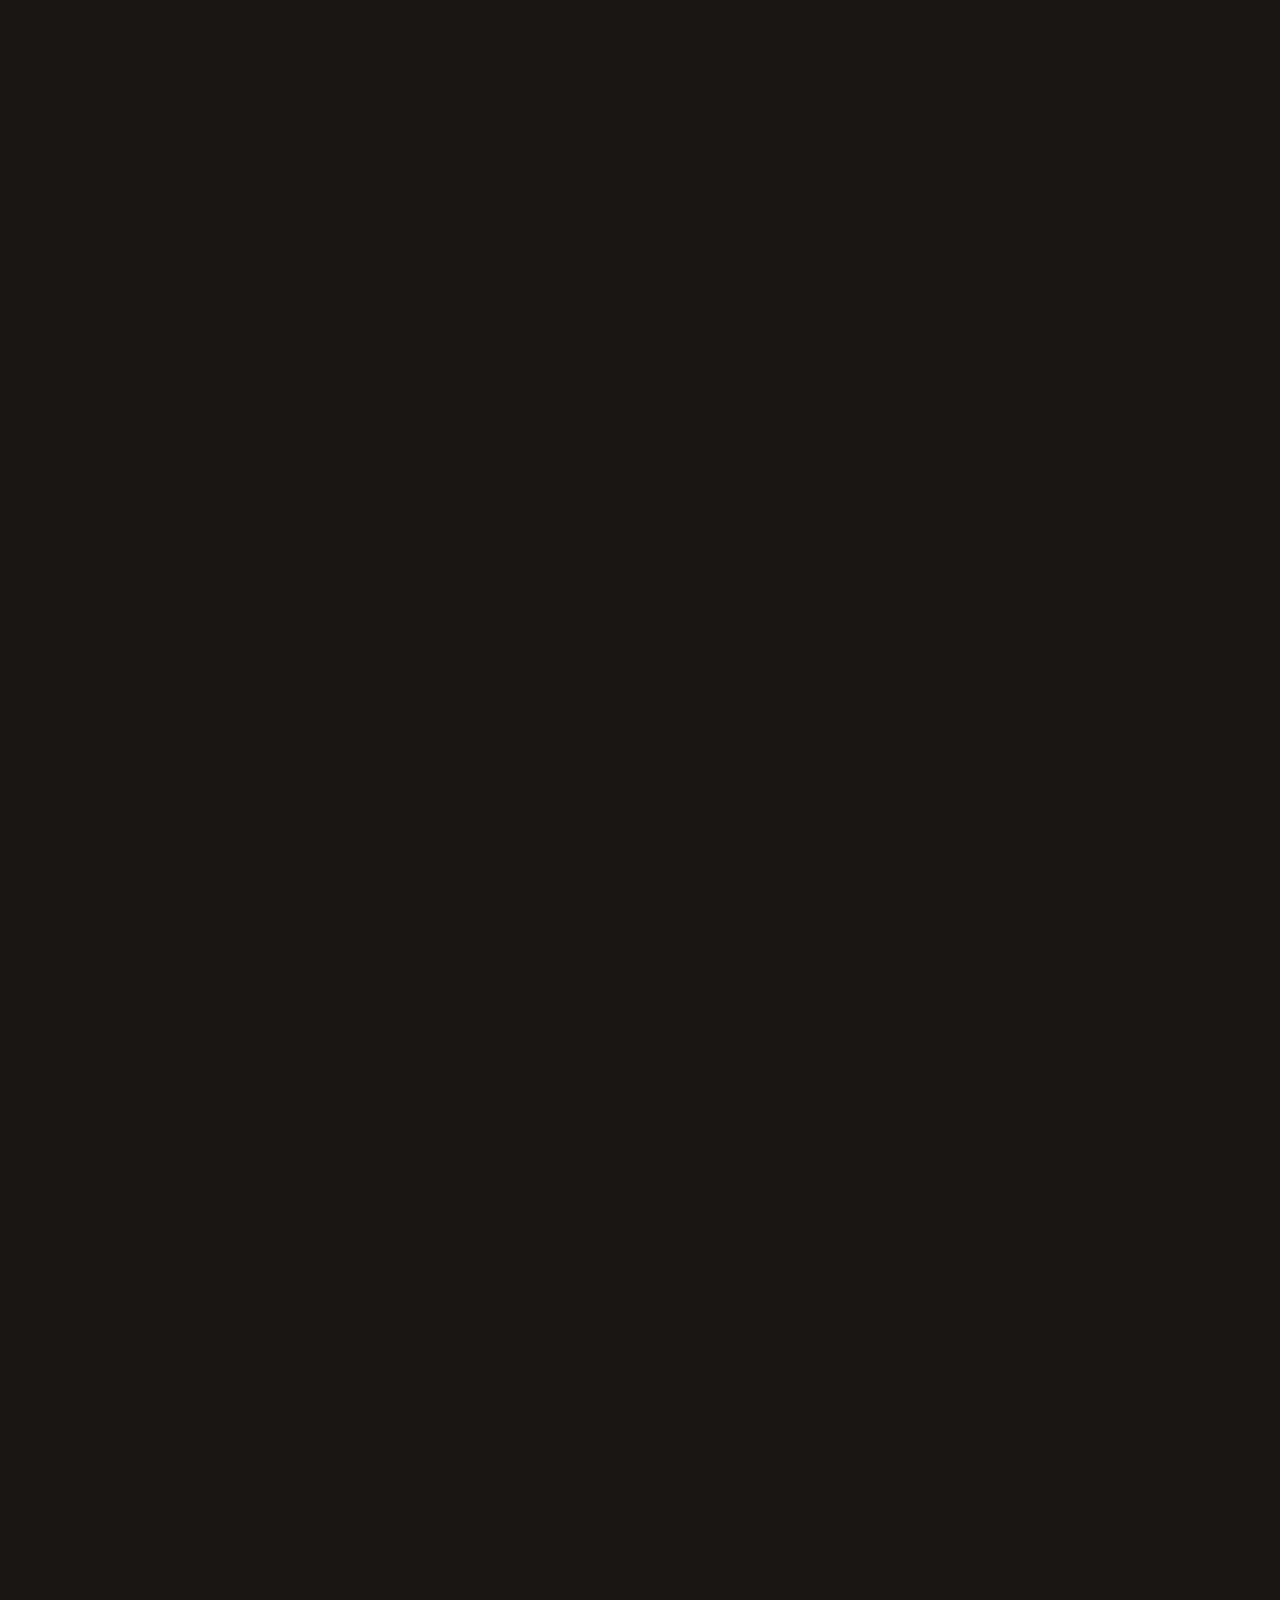
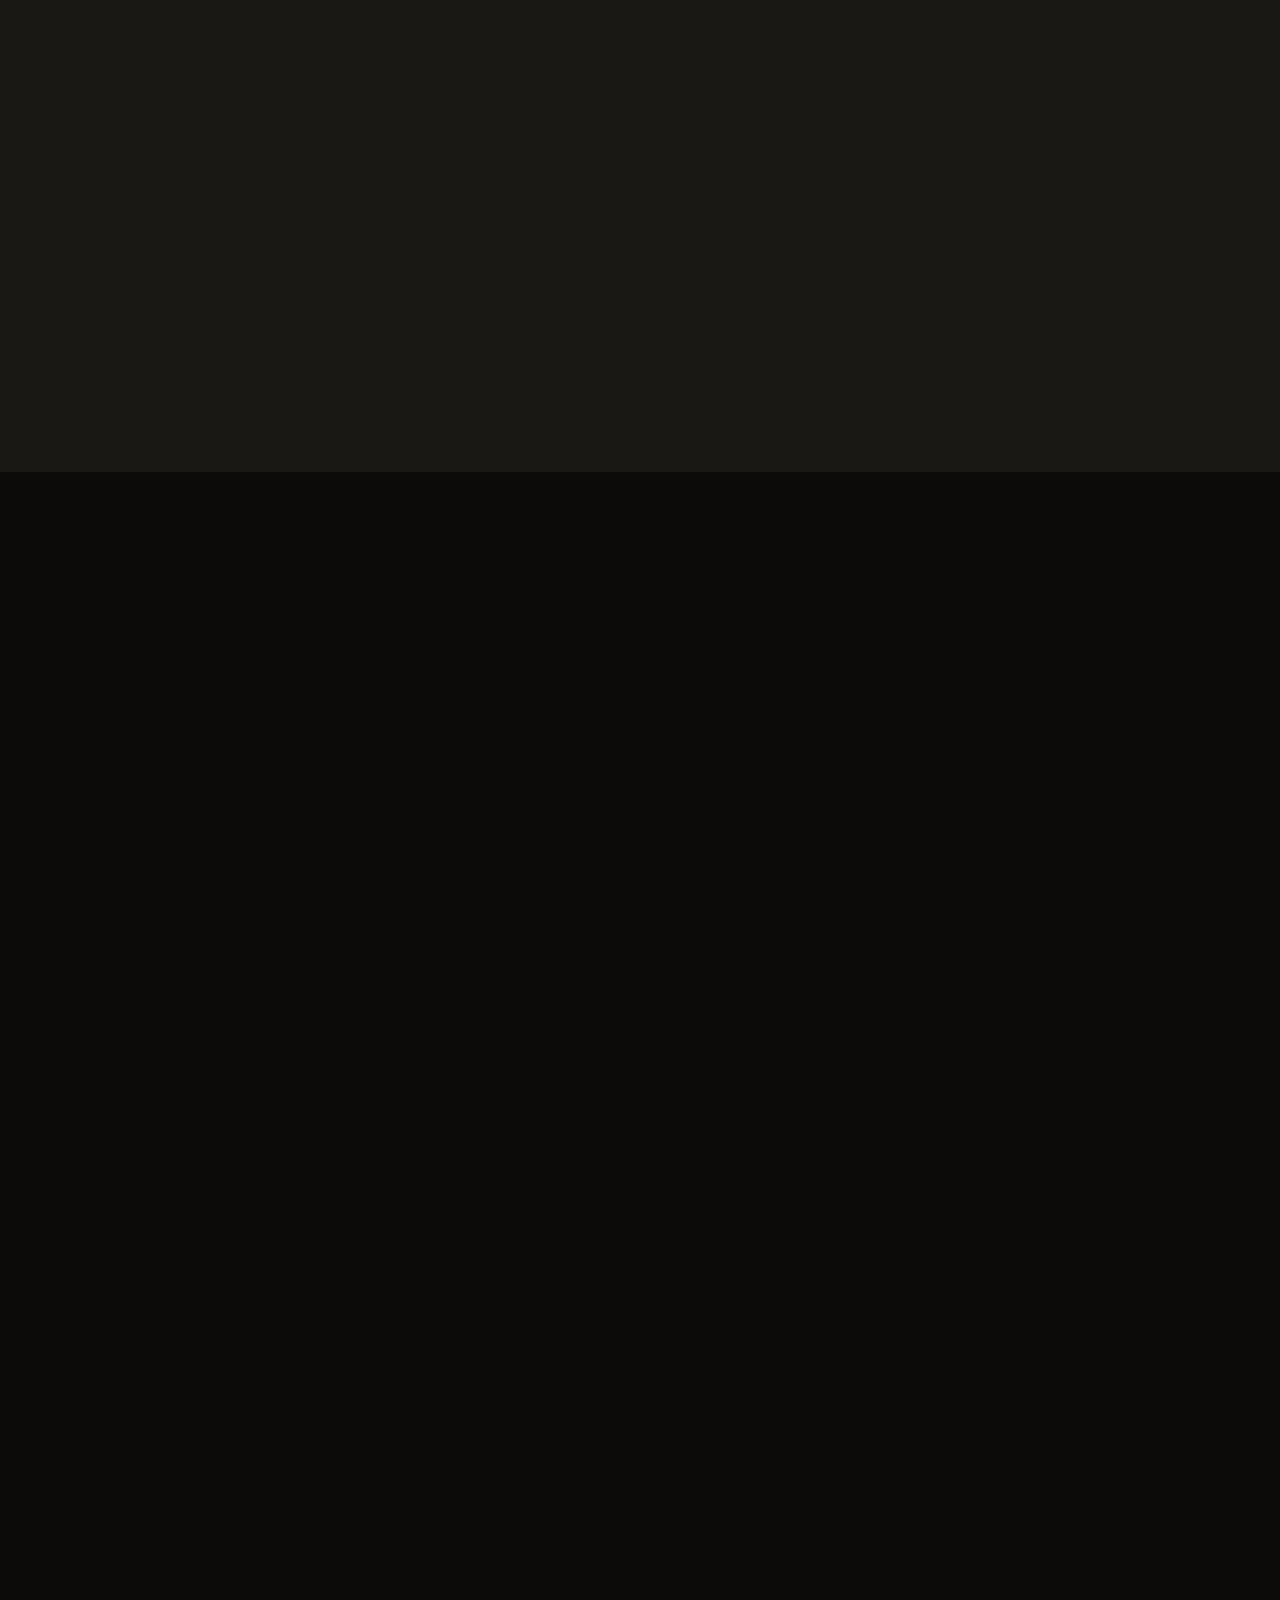
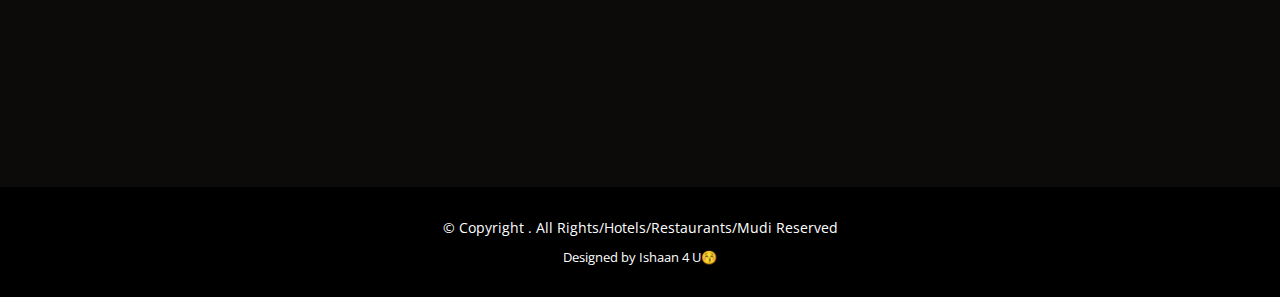
==== commit 5dc785de: "Update index.html" ====
--- a/index.html
+++ b/index.html
@@ -2,7 +2,7 @@
 <html lang="en">
 <script>
   // Set the date we're counting down to
-  var countDownDate = new Date("Oct 7, 2022 13:00:00").getTime();
+  var countDownDate = new Date("Nov 22, 2022 13:00:00").getTime();
   
   // Update the count down every 1 second
   var x = setInterval(function() {
@@ -95,8 +95,19 @@
       <div class="row">
         <div class="col-lg-8">
              <h1>FFFFFFine-ily <span>seeing you in <p id="timer">💍💍💍🤍🤍🤍🤍</span></h1><br>
-              <h3> Removing kesu vid so page loads up faster(cause you might potentially see this on Abu Dabhi shitty airport network)</h3>
-
+              <h3> Heyyyy whats that</h3>
+  <button onclick="window.location.href='https://www.youtube.com/watch?v=eCUoWyQI-vk">
+            1) Goa
+          </button>
+          <button onclick="window.location.href='https://www.youtube.com/watch?v=tQK2_jf5Cv0">
+            2) Kesu
+          </button>
+          <button onclick="window.location.href='https://www.youtube.com/watch?v=ocAZJtRg92A">
+            3) Ritvizzz
+          </button>
+          <button onclick="window.location.href='https://www.youtube.com/watch?v=ZzSluT1tYQc">
+            4) Purdue Trip
+          </button>
         </div>
         <div class="col-lg-4 d-flex align-items-center justify-content-center position-relative" data-aos="zoom-in" data-aos-delay="200">
           <class="glightbox play-btn"></a>
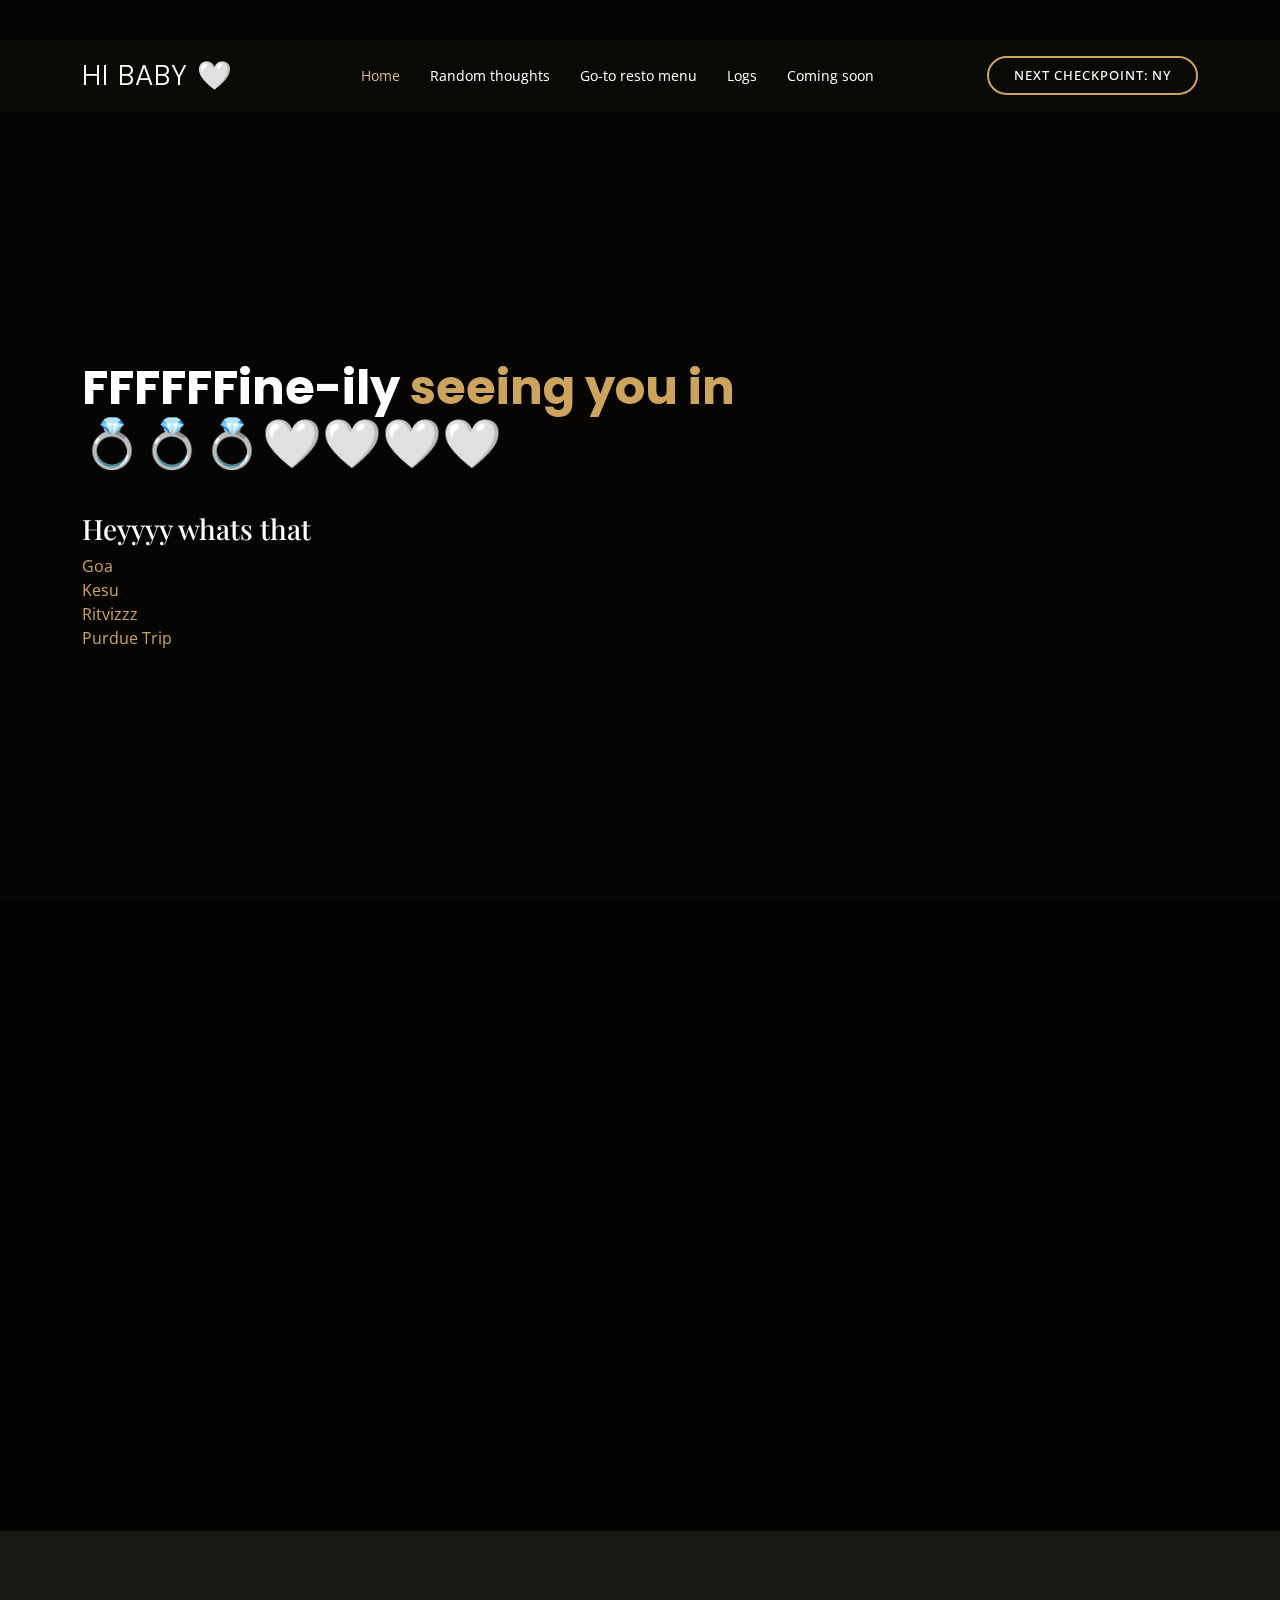
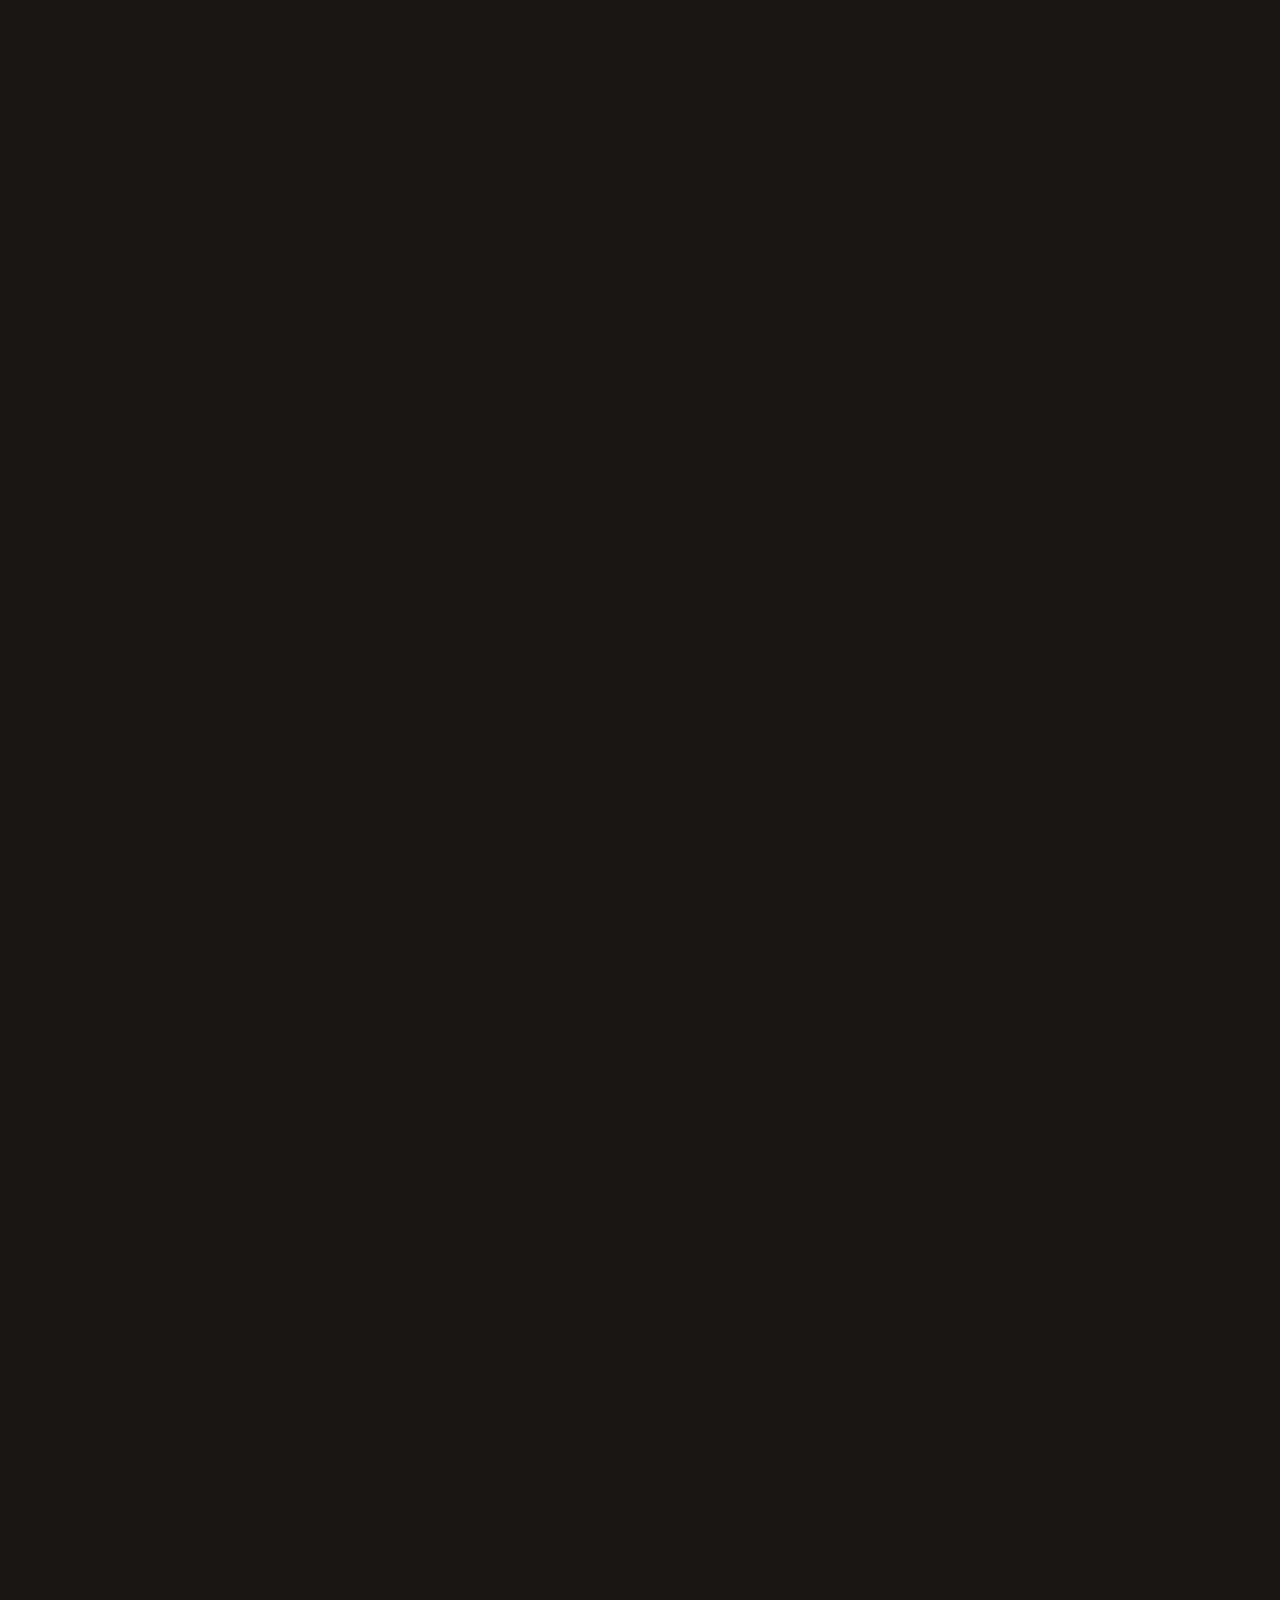
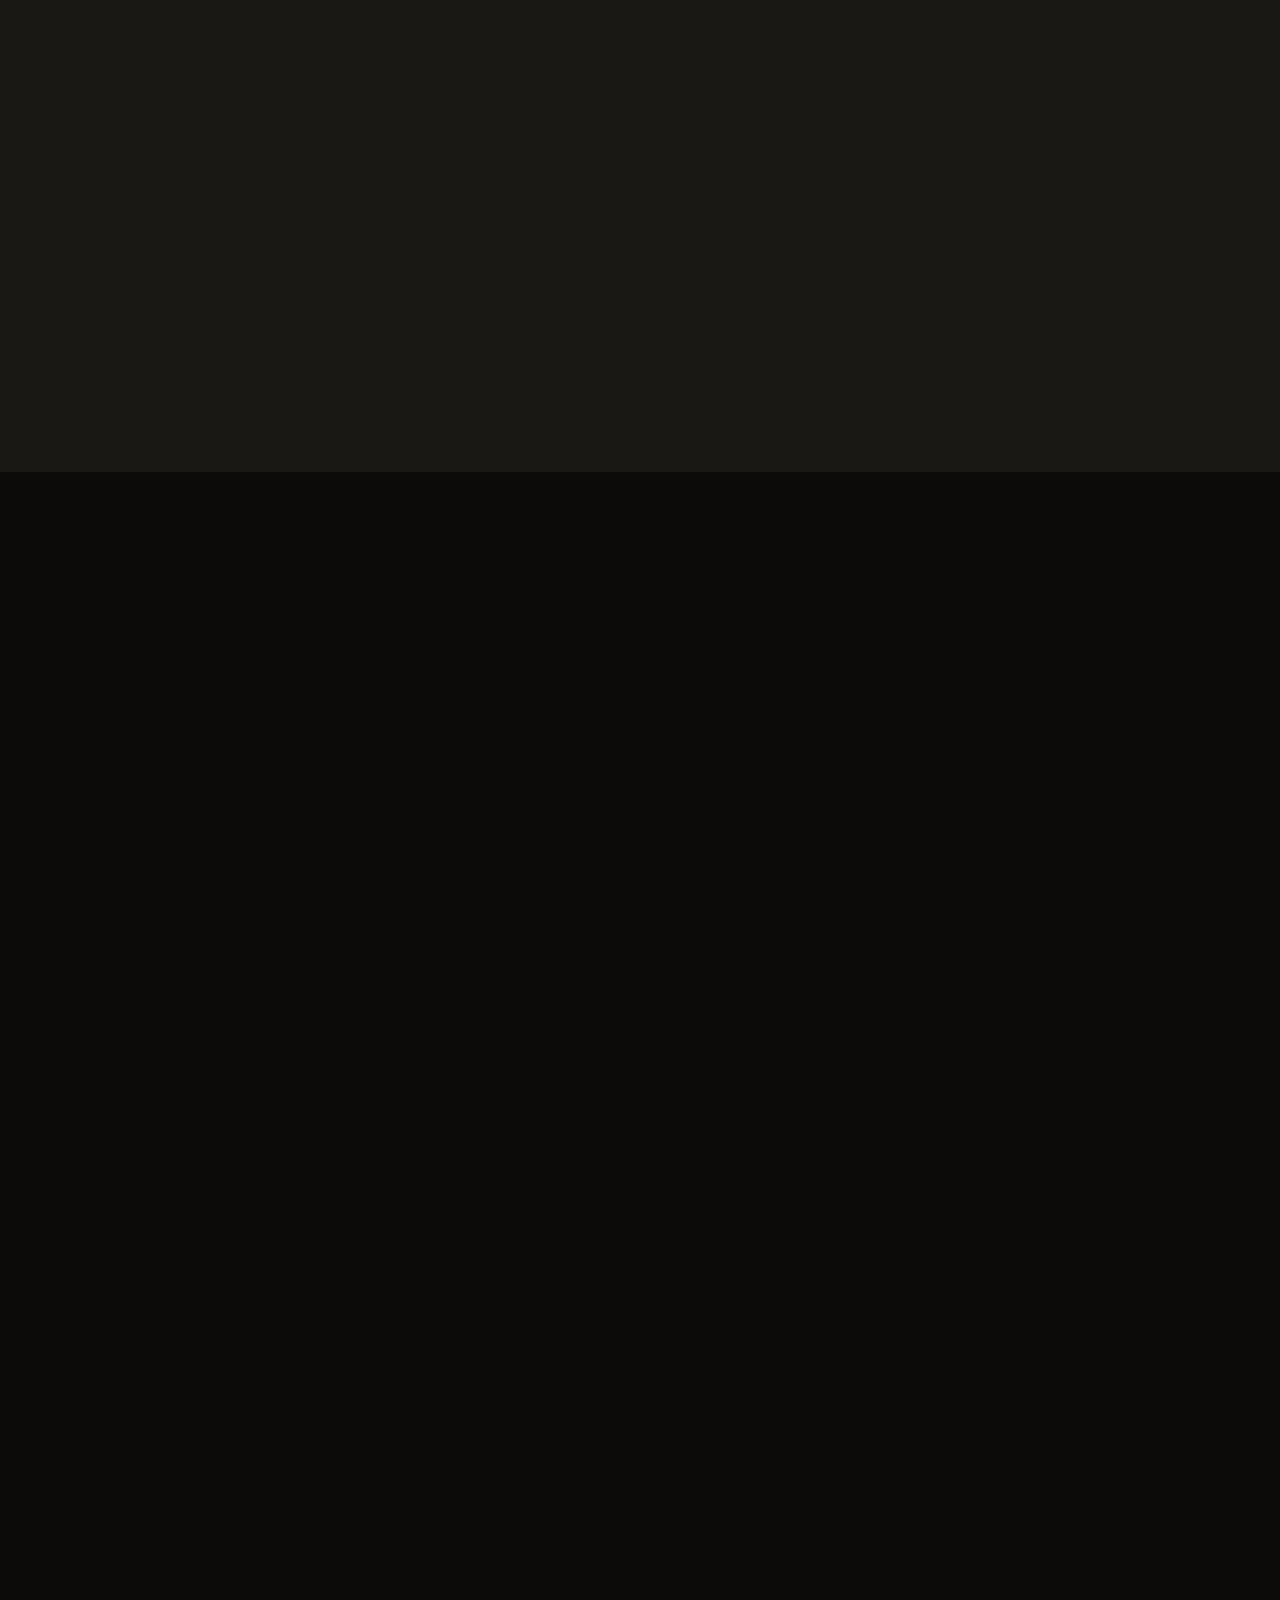
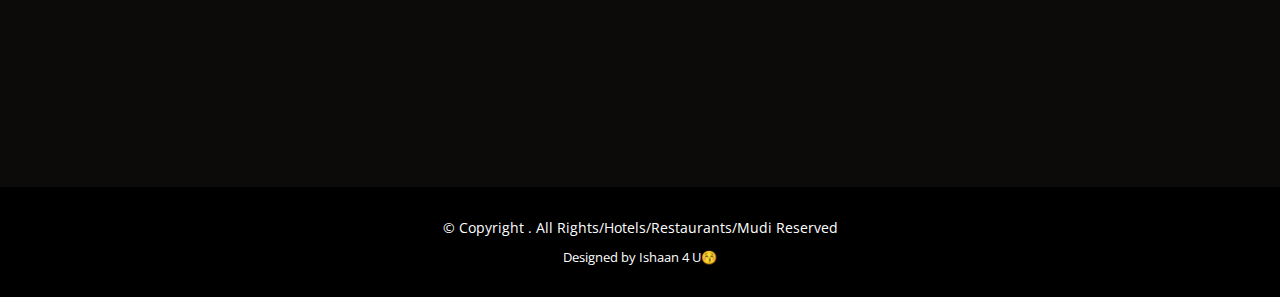
==== commit 99a8fbc9: "Update index.html" ====
--- a/index.html
+++ b/index.html
@@ -96,18 +96,13 @@
         <div class="col-lg-8">
              <h1>FFFFFFine-ily <span>seeing you in <p id="timer">💍💍💍🤍🤍🤍🤍</span></h1><br>
               <h3> Heyyyy whats that</h3>
-  <button onclick="window.location.href='https://www.youtube.com/watch?v=eCUoWyQI-vk">
-            1) Goa
-          </button>
-          <button onclick="window.location.href='https://www.youtube.com/watch?v=tQK2_jf5Cv0">
-            2) Kesu
-          </button>
-          <button onclick="window.location.href='https://www.youtube.com/watch?v=ocAZJtRg92A">
-            3) Ritvizzz
-          </button>
-          <button onclick="window.location.href='https://www.youtube.com/watch?v=ZzSluT1tYQc">
-            4) Purdue Trip
-          </button>
+       
+
+          <a href="https://www.youtube.com/watch?v=eCUoWyQI-vk" class="scrollto d-none d-lg-flex">Goa</a>
+          <a href="https://www.youtube.com/watch?v=tQK2_jf5Cv0" class="scrollto d-none d-lg-flex">Kesu</a>
+          <a href="https://www.youtube.com/watch?v=ocAZJtRg92A" class="scrollto d-none d-lg-flex">Ritvizzz</a>
+          <a href="https://www.youtube.com/watch?v=ZzSluT1tYQc" class="scrollto d-none d-lg-flex">Purdue Trip</a>
+     
         </div>
         <div class="col-lg-4 d-flex align-items-center justify-content-center position-relative" data-aos="zoom-in" data-aos-delay="200">
           <class="glightbox play-btn"></a>
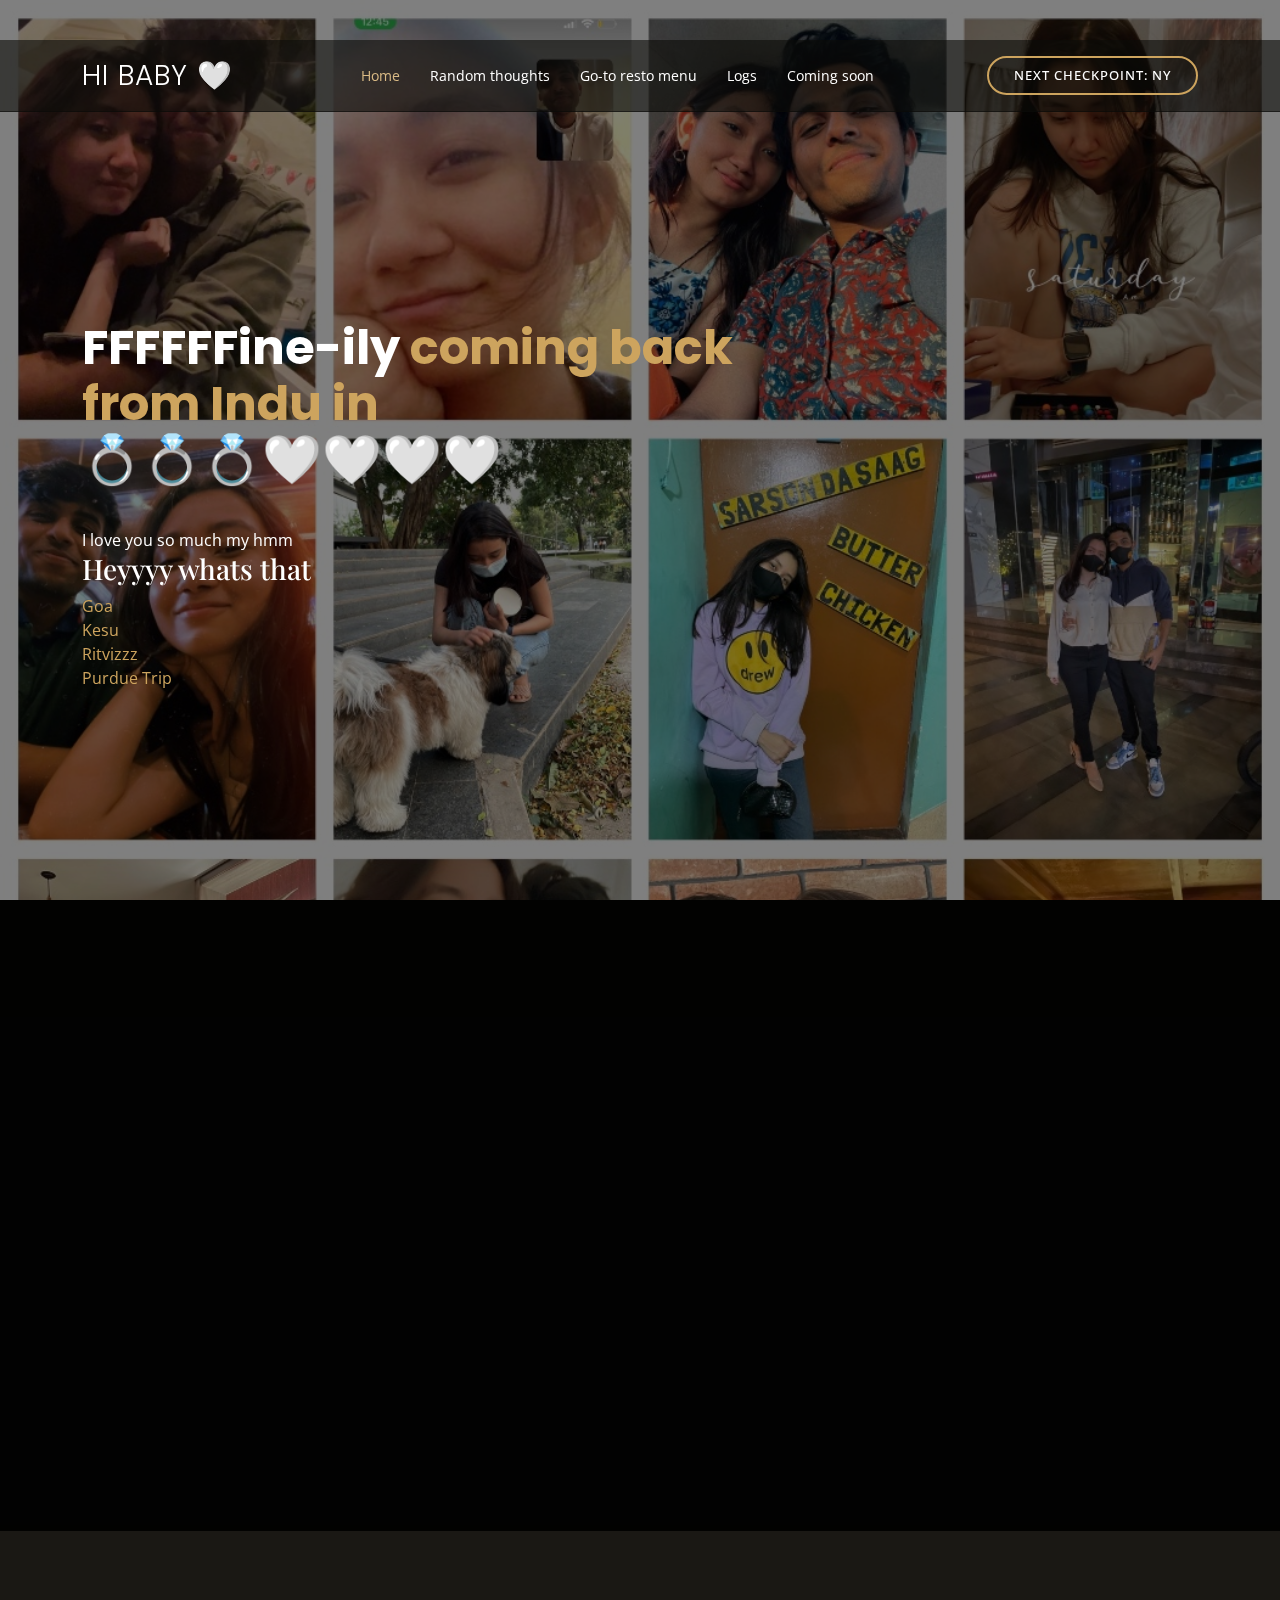
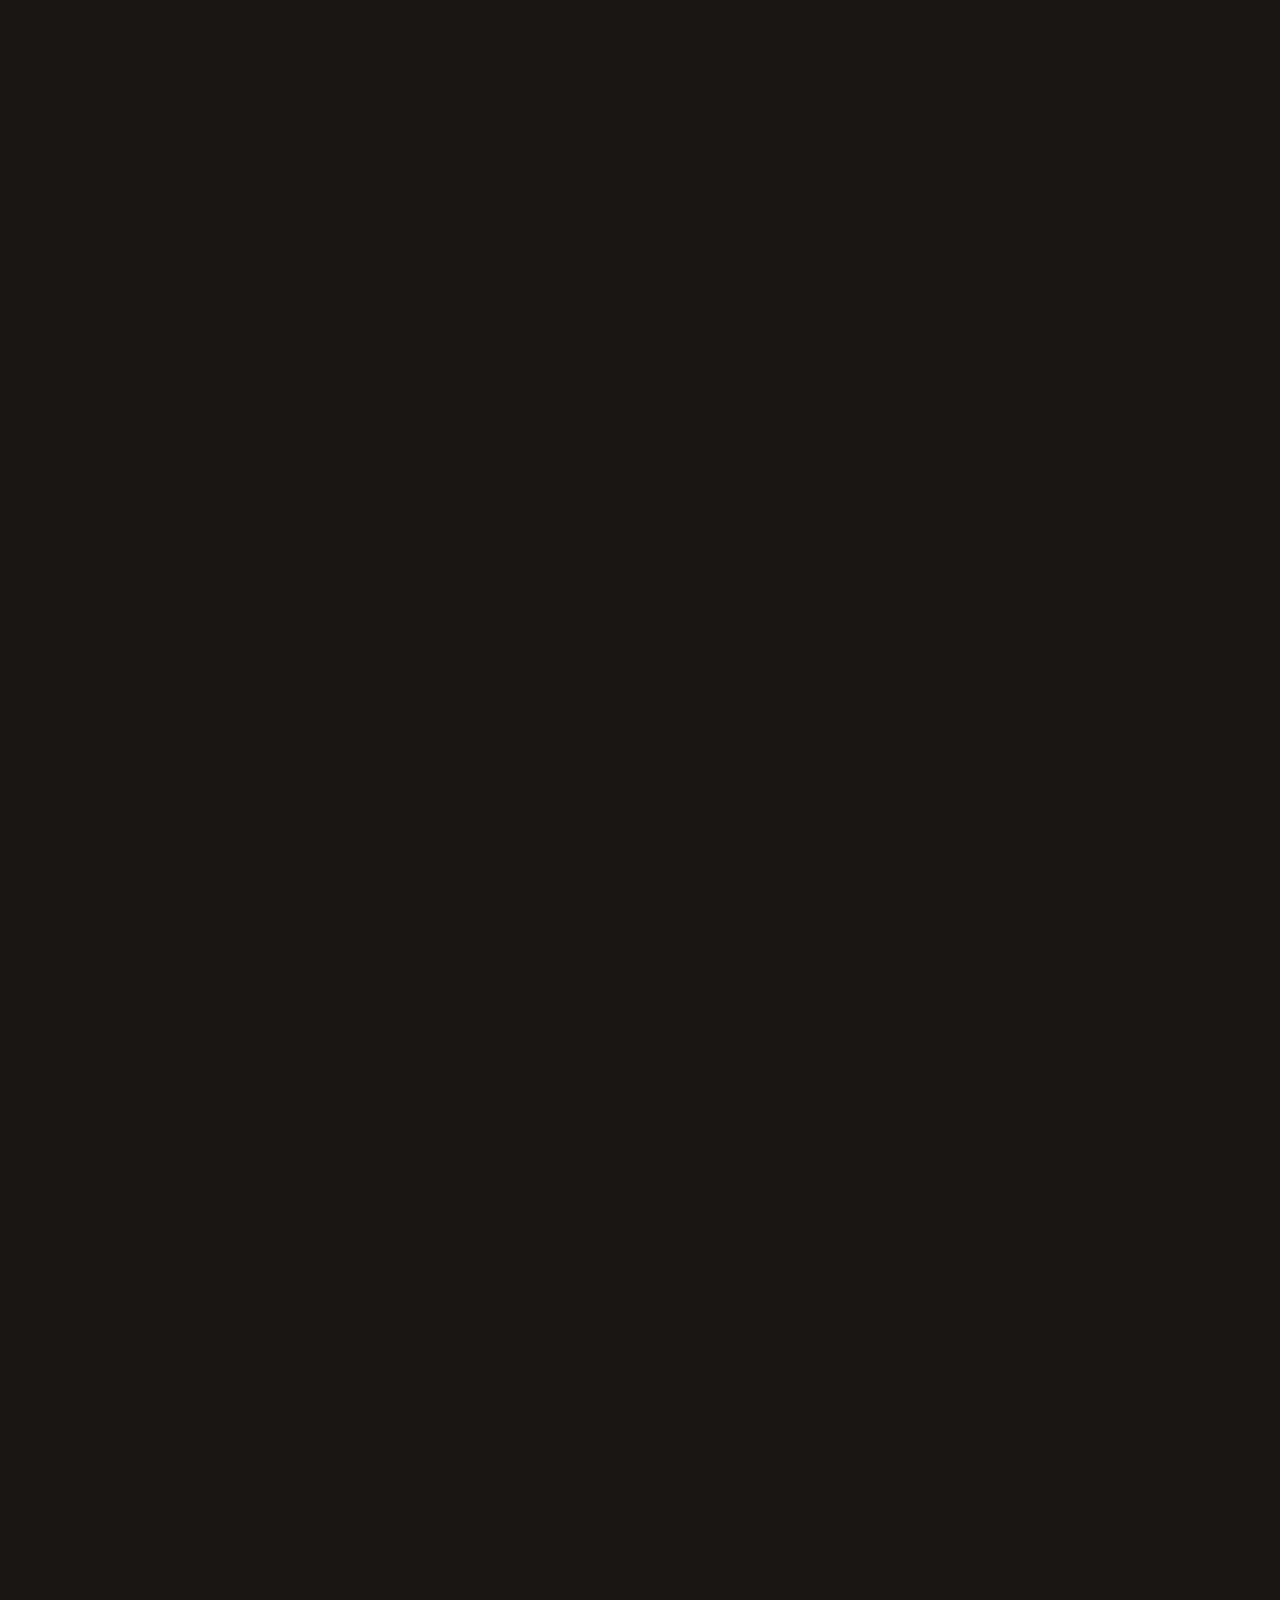
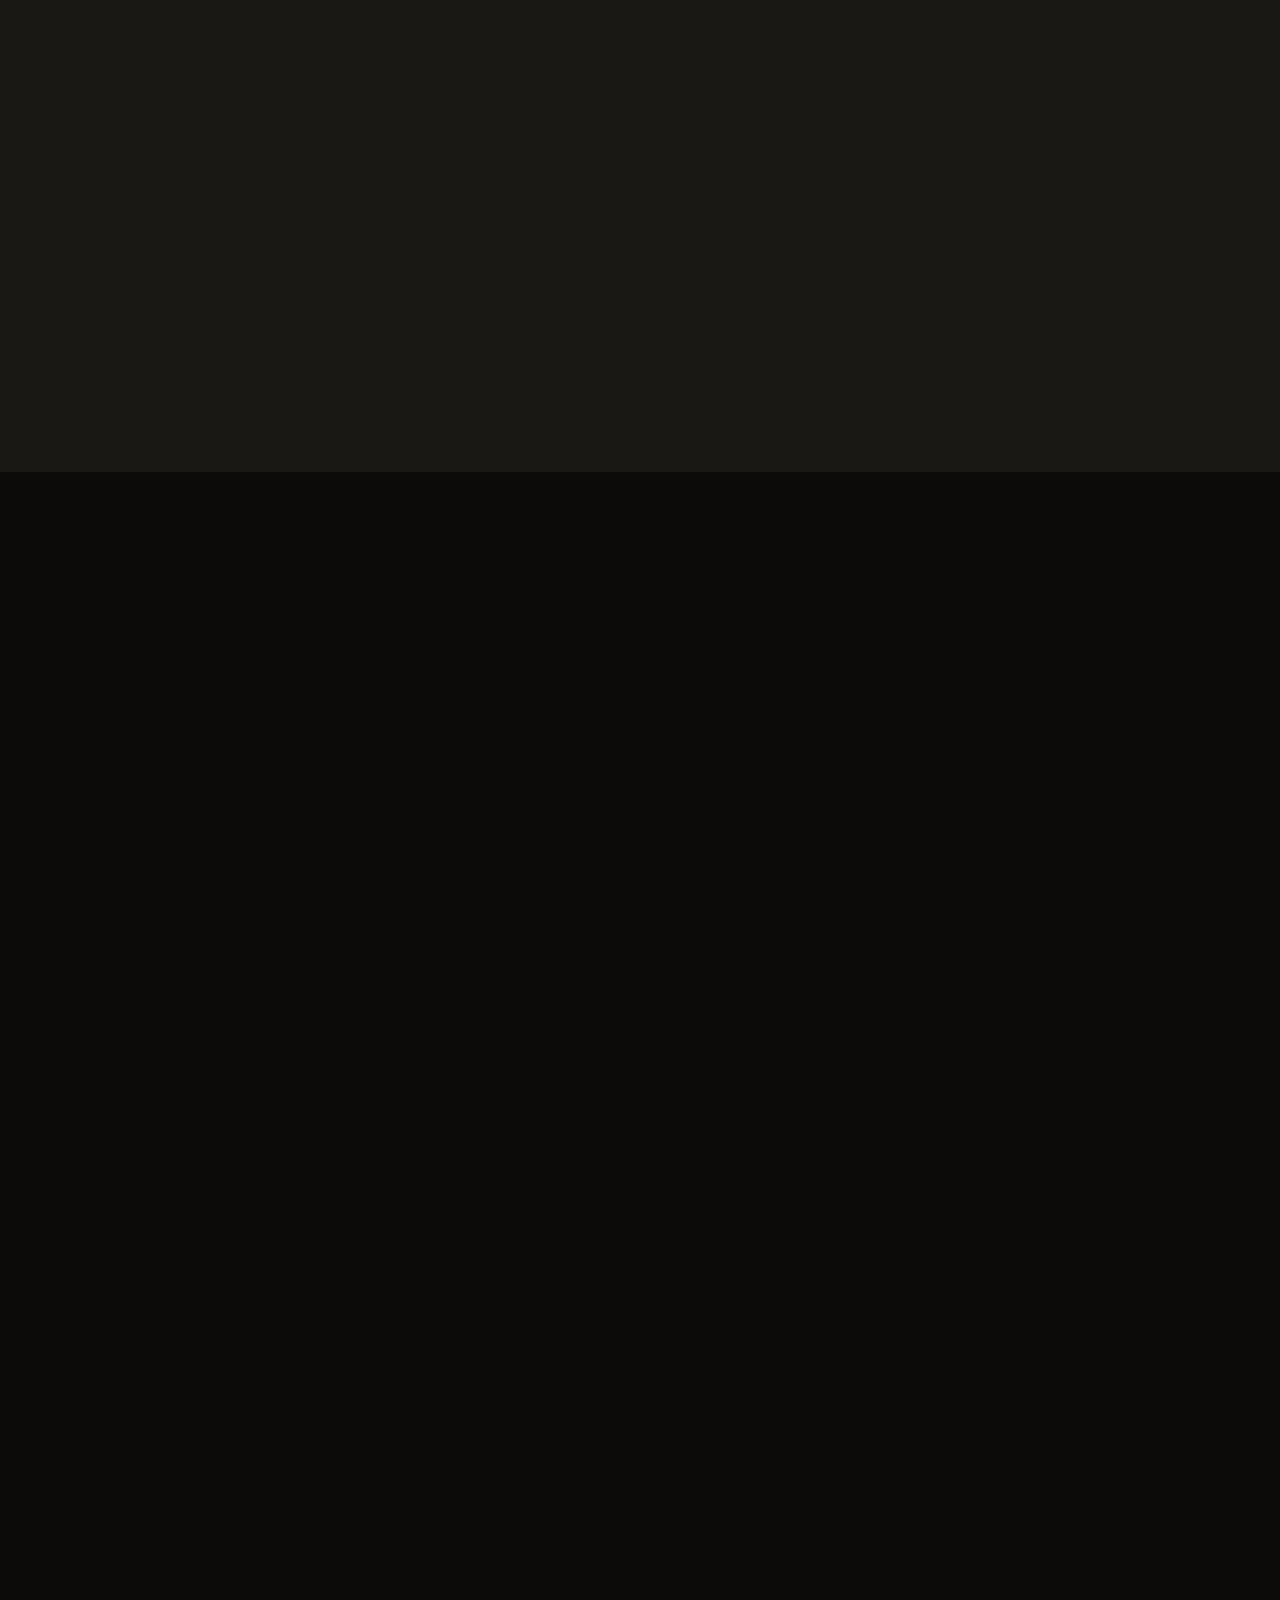
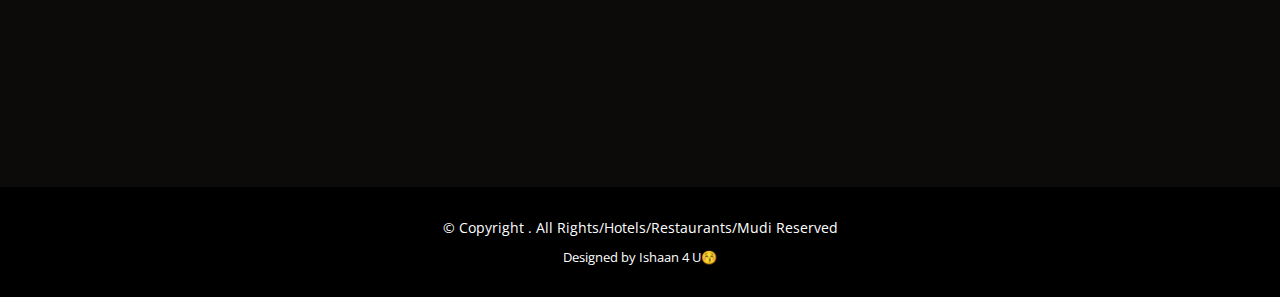
==== commit 6c658216: "Update index.html" ====
--- a/index.html
+++ b/index.html
@@ -2,7 +2,7 @@
 <html lang="en">
 <script>
   // Set the date we're counting down to
-  var countDownDate = new Date("Nov 22, 2022 13:00:00").getTime();
+  var countDownDate = new Date("Feb 6, 2023 13:00:00").getTime();
   
   // Update the count down every 1 second
   var x = setInterval(function() {
@@ -94,8 +94,10 @@
     <div class="container position-relative text-center text-lg-start" data-aos="zoom-in" data-aos-delay="100">
       <div class="row">
         <div class="col-lg-8">
-             <h1>FFFFFFine-ily <span>seeing you in <p id="timer">💍💍💍🤍🤍🤍🤍</span></h1><br>
-              <h3> Heyyyy whats that</h3>
+             <h1>FFFFFFine-ily <span>coming back from Indu in <p id="timer">💍💍💍🤍🤍🤍🤍</span></h1><br>
+          I love you so much my hmm<br>
+              
+         <h3> Heyyyy whats that</h3>
        
 
           <a href="https://www.youtube.com/watch?v=eCUoWyQI-vk" class="scrollto d-none d-lg-flex">Goa</a>
--- a/css/style.css
+++ b/css/style.css
@@ -5,1510 +5,1510 @@
 * License: https://bootstrapmade.com/license/
 */
 
-/*--------------------------------------------------------------
-# General
---------------------------------------------------------------*/
-body {
-  font-family: "Open Sans", sans-serif;
-  background: #0c0b09;
-  color: #fff;
-}
-
-a {
-  color: #cda45e;
-  text-decoration: none;
-}
-
-a:hover {
-  color: #d9ba85;
-  text-decoration: none;
-}
-
-h1, h2, h3, h4, h5, h6 {
-  font-family: "Playfair Display", serif;
-}
-
-/*--------------------------------------------------------------
-# Preloader
---------------------------------------------------------------*/
-#preloader {
-  position: fixed;
-  top: 0;
-  left: 0;
-  right: 0;
-  bottom: 0;
-  z-index: 9999;
-  overflow: hidden;
-  background: #1a1814;
-}
-
-#preloader:before {
-  content: "";
-  position: fixed;
-  top: calc(50% - 30px);
-  left: calc(50% - 30px);
-  border: 6px solid #1a1814;
-  border-top-color: #cda45e;
-  border-bottom-color: #cda45e;
-  border-radius: 50%;
-  width: 60px;
-  height: 60px;
-  -webkit-animation: animate-preloader 1s linear infinite;
-  animation: animate-preloader 1s linear infinite;
-}
-
-@-webkit-keyframes animate-preloader {
-  0% {
-    transform: rotate(0deg);
-  }
-  100% {
-    transform: rotate(360deg);
-  }
-}
-
-@keyframes animate-preloader {
-  0% {
-    transform: rotate(0deg);
-  }
-  100% {
-    transform: rotate(360deg);
-  }
-}
-/*--------------------------------------------------------------
-# Back to top button
---------------------------------------------------------------*/
-.back-to-top {
-  position: fixed;
-  visibility: hidden;
-  opacity: 0;
-  right: 15px;
-  bottom: 15px;
-  z-index: 996;
-  width: 44px;
-  height: 44px;
-  border-radius: 50px;
-  transition: all 0.4s;
-  border: 2px solid #cda45e;
-}
-.back-to-top i {
-  font-size: 28px;
-  color: #cda45e;
-  line-height: 0;
-}
-.back-to-top:hover {
-  background: #cda45e;
-  color: #1a1814;
-}
-.back-to-top:hover i {
-  color: #444444;
-}
-.back-to-top.active {
-  visibility: visible;
-  opacity: 1;
-}
-
-/*--------------------------------------------------------------
-# Disable aos animation delay on mobile devices
---------------------------------------------------------------*/
-@media screen and (max-width: 768px) {
-  [data-aos-delay] {
-    transition-delay: 0 !important;
-  }
-}
-/*--------------------------------------------------------------
-# Top Bar
---------------------------------------------------------------*/
-#topbar {
-  height: 40px;
-  font-size: 14px;
-  transition: all 0.5s;
-  z-index: 996;
-}
-#topbar.topbar-scrolled {
-  top: -40px;
-}
-#topbar .contact-info i {
-  font-style: normal;
-  color: #d9ba85;
-}
-#topbar .contact-info i span {
-  padding-left: 5px;
-  color: #fff;
-}
-#topbar .languages ul {
-  display: flex;
-  flex-wrap: wrap;
-  list-style: none;
-  padding: 0;
-  margin: 0;
-  color: #cda45e;
-}
-#topbar .languages ul a {
-  color: white;
-}
-#topbar .languages ul li + li {
-  padding-left: 10px;
-}
-#topbar .languages ul li + li::before {
-  display: inline-block;
-  padding-right: 10px;
-  color: rgba(255, 255, 255, 0.5);
-  content: "/";
-}
-
-/*--------------------------------------------------------------
-# Header
---------------------------------------------------------------*/
-#header {
-  background: rgba(12, 11, 9, 0.6);
-  border-bottom: 1px solid rgba(12, 11, 9, 0.6);
-  transition: all 0.5s;
-  z-index: 997;
-  padding: 15px 0;
-  top: 40px;
-}
-#header.header-scrolled {
-  top: 0;
-  background: rgba(0, 0, 0, 0.85);
-  border-bottom: 1px solid #37332a;
-}
-#header .logo {
-  font-size: 28px;
-  margin: 0;
-  padding: 0;
-  line-height: 1;
-  font-weight: 300;
-  letter-spacing: 1px;
-  text-transform: uppercase;
-  font-family: "Poppins", sans-serif;
-}
-#header .logo a {
-  color: #fff;
-}
-#header .logo img {
-  max-height: 40px;
-}
-
-/*--------------------------------------------------------------
-# Book a table button Menu
---------------------------------------------------------------*/
-.book-a-table-btn {
-  margin: 0 0 0 15px;
-  border: 2px solid #cda45e;
-  color: #fff;
-  border-radius: 50px;
-  padding: 8px 25px;
-  text-transform: uppercase;
-  font-size: 13px;
-  font-weight: 500;
-  letter-spacing: 1px;
-  transition: 0.3s;
-}
-.book-a-table-btn:hover {
-  background: #cda45e;
-  color: #fff;
-}
-@media (max-width: 992px) {
-  .book-a-table-btn {
-    margin: 0 15px 0 0;
-    padding: 8px 20px;
-  }
-}
-
-/*--------------------------------------------------------------
-# Navigation Menu
---------------------------------------------------------------*/
-/**
-* Desktop Navigation 
-*/
-.navbar {
-  padding: 0;
-}
-.navbar ul {
-  margin: 0;
-  padding: 0;
-  display: flex;
-  list-style: none;
-  align-items: center;
-}
-.navbar li {
-  position: relative;
-}
-.navbar a, .navbar a:focus {
-  display: flex;
-  align-items: center;
-  justify-content: space-between;
-  padding: 10px 0 10px 30px;
-  color: #fff;
-  white-space: nowrap;
-  transition: 0.3s;
-  font-size: 14px;
-}
-.navbar a i, .navbar a:focus i {
-  font-size: 12px;
-  line-height: 0;
-  margin-left: 5px;
-}
-.navbar a:hover, .navbar .active, .navbar .active:focus, .navbar li:hover > a {
-  color: #d9ba85;
-}
-.navbar .dropdown ul {
-  display: block;
-  position: absolute;
-  left: 14px;
-  top: calc(100% + 30px);
-  margin: 0;
-  padding: 10px 0;
-  z-index: 99;
-  opacity: 0;
-  visibility: hidden;
-  background: #fff;
-  box-shadow: 0px 0px 30px rgba(127, 137, 161, 0.25);
-  transition: 0.3s;
-  border-radius: 4px;
-}
-.navbar .dropdown ul li {
-  min-width: 200px;
-}
-.navbar .dropdown ul a {
-  padding: 10px 20px;
-  color: #444444;
-}
-.navbar .dropdown ul a i {
-  font-size: 12px;
-}
-.navbar .dropdown ul a:hover, .navbar .dropdown ul .active:hover, .navbar .dropdown ul li:hover > a {
-  color: #cda45e;
-}
-.navbar .dropdown:hover > ul {
-  opacity: 1;
-  top: 100%;
-  visibility: visible;
-}
-.navbar .dropdown .dropdown ul {
-  top: 0;
-  left: calc(100% - 30px);
-  visibility: hidden;
-}
-.navbar .dropdown .dropdown:hover > ul {
-  opacity: 1;
-  top: 0;
-  left: 100%;
-  visibility: visible;
-}
-@media (max-width: 1366px) {
-  .navbar .dropdown .dropdown ul {
-    left: -90%;
-  }
-  .navbar .dropdown .dropdown:hover > ul {
-    left: -100%;
-  }
-}
-
-/**
-* Mobile Navigation 
-*/
-.mobile-nav-toggle {
-  color: #fff;
-  font-size: 28px;
-  cursor: pointer;
-  display: none;
-  line-height: 0;
-  transition: 0.5s;
-}
-
-@media (max-width: 991px) {
-  .mobile-nav-toggle {
-    display: block;
-  }
-
-  .navbar ul {
-    display: none;
-  }
-}
-.navbar-mobile {
-  position: fixed;
-  overflow: hidden;
-  top: 0;
-  right: 0;
-  left: 0;
-  bottom: 0;
-  background: rgba(0, 0, 0, 0.9);
-  transition: 0.3s;
-  z-index: 999;
-}
-.navbar-mobile .mobile-nav-toggle {
-  position: absolute;
-  top: 15px;
-  right: 15px;
-}
-.navbar-mobile ul {
-  display: block;
-  position: absolute;
-  top: 55px;
-  right: 15px;
-  bottom: 15px;
-  left: 15px;
-  padding: 10px 0;
-  border-radius: 6px;
-  background-color: #fff;
-  overflow-y: auto;
-  transition: 0.3s;
-}
-.navbar-mobile a, .navbar-mobile a:focus {
-  padding: 10px 20px;
-  font-size: 15px;
-  color: #1a1814;
-}
-.navbar-mobile a:hover, .navbar-mobile .active, .navbar-mobile li:hover > a {
-  color: #cda45e;
-}
-.navbar-mobile .getstarted, .navbar-mobile .getstarted:focus {
-  margin: 15px;
-}
-.navbar-mobile .dropdown ul {
-  position: static;
-  display: none;
-  margin: 10px 20px;
-  padding: 10px 0;
-  z-index: 99;
-  opacity: 1;
-  visibility: visible;
-  background: #fff;
-  box-shadow: 0px 0px 30px rgba(127, 137, 161, 0.25);
-}
-.navbar-mobile .dropdown ul li {
-  min-width: 200px;
-}
-.navbar-mobile .dropdown ul a {
-  padding: 10px 20px;
-}
-.navbar-mobile .dropdown ul a i {
-  font-size: 12px;
-}
-.navbar-mobile .dropdown ul a:hover, .navbar-mobile .dropdown ul .active:hover, .navbar-mobile .dropdown ul li:hover > a {
-  color: #cda45e;
-}
-.navbar-mobile .dropdown > .dropdown-active {
-  display: block;
-}
-
-/*--------------------------------------------------------------
-# Hero Section
---------------------------------------------------------------*/
-#hero {
-  width: 100%;
-  height: 100vh;
-  background: url("../img/hero-bg.jpg") top center;
-  background-size: cover;
-  position: relative;
-  padding: 0;
-}
-#hero:before {
-  content: "";
-  background: rgba(0, 0, 0, 0.5);
-  position: absolute;
-  bottom: 0;
-  top: 0;
-  left: 0;
-  right: 0;
-}
-#hero .container {
-  padding-top: 110px;
-}
-@media (max-width: 992px) {
-  #hero .container {
-    padding-top: 98px;
-  }
-}
-#hero h1 {
-  margin: 0;
-  font-size: 48px;
-  font-weight: 700;
-  line-height: 56px;
-  color: #fff;
-  font-family: "Poppins", sans-serif;
-}
-#hero h1 span {
-  color: #cda45e;
-}
-#hero h2 {
-  color: #eee;
-  margin-bottom: 10px 0 0 0;
-  font-size: 22px;
-}
-#hero .btns {
-  margin-top: 30px;
-}
-#hero .btn-menu, #hero .btn-book {
-  font-weight: 600;
-  font-size: 13px;
-  letter-spacing: 0.5px;
-  text-transform: uppercase;
-  display: inline-block;
-  padding: 12px 30px;
-  border-radius: 50px;
-  transition: 0.3s;
-  line-height: 1;
-  color: white;
-  border: 2px solid #cda45e;
-}
-#hero .btn-menu:hover, #hero .btn-book:hover {
-  background: #cda45e;
-  color: #fff;
-}
-#hero .btn-book {
-  margin-left: 15px;
-}
-#hero .play-btn {
-  width: 94px;
-  height: 94px;
-  background: radial-gradient(#cda45e 50%, rgba(205, 164, 94, 0.4) 52%);
-  border-radius: 50%;
-  display: block;
-  position: relative;
-  overflow: hidden;
-}
-#hero .play-btn::after {
-  content: "";
-  position: absolute;
-  left: 50%;
-  top: 50%;
-  transform: translateX(-40%) translateY(-50%);
-  width: 0;
-  height: 0;
-  border-top: 10px solid transparent;
-  border-bottom: 10px solid transparent;
-  border-left: 15px solid #fff;
-  z-index: 100;
-  transition: all 400ms cubic-bezier(0.55, 0.055, 0.675, 0.19);
-}
-#hero .play-btn::before {
-  content: "";
-  position: absolute;
-  width: 120px;
-  height: 120px;
-  -webkit-animation-delay: 0s;
-  animation-delay: 0s;
-  -webkit-animation: pulsate-btn 2s;
-  animation: pulsate-btn 2s;
-  -webkit-animation-direction: forwards;
-  animation-direction: forwards;
-  -webkit-animation-iteration-count: infinite;
-  animation-iteration-count: infinite;
-  -webkit-animation-timing-function: steps;
-  animation-timing-function: steps;
-  opacity: 1;
-  border-radius: 50%;
-  border: 5px solid rgba(205, 164, 94, 0.7);
-  top: -15%;
-  left: -15%;
-  background: rgba(198, 16, 0, 0);
-}
-#hero .play-btn:hover::after {
-  border-left: 15px solid #cda45e;
-  transform: scale(20);
-}
-#hero .play-btn:hover::before {
-  content: "";
-  position: absolute;
-  left: 50%;
-  top: 50%;
-  transform: translateX(-40%) translateY(-50%);
-  width: 0;
-  height: 0;
-  border: none;
-  border-top: 10px solid transparent;
-  border-bottom: 10px solid transparent;
-  border-left: 15px solid #fff;
-  z-index: 200;
-  -webkit-animation: none;
-  animation: none;
-  border-radius: 0;
-}
-@media (min-width: 1024px) {
-  #hero {
-    background-attachment: fixed;
-  }
-}
-@media (max-width: 992px) {
-  #hero .play-btn {
-    margin-top: 30px;
-  }
-}
-@media (max-height: 500px) {
-  #hero {
-    height: auto;
-  }
-  #hero .container {
-    padding-top: 130px;
-    padding-bottom: 60px;
-  }
-}
-@media (max-width: 768px) {
-  #hero h1 {
-    font-size: 28px;
-    line-height: 36px;
-  }
-  #hero h2 {
-    font-size: 18px;
-    line-height: 24px;
-  }
-}
-
-@-webkit-keyframes pulsate-btn {
-  0% {
-    transform: scale(0.6, 0.6);
-    opacity: 1;
-  }
-  100% {
-    transform: scale(1, 1);
-    opacity: 0;
-  }
-}
-
-@keyframes pulsate-btn {
-  0% {
-    transform: scale(0.6, 0.6);
-    opacity: 1;
-  }
-  100% {
-    transform: scale(1, 1);
-    opacity: 0;
-  }
-}
-/*--------------------------------------------------------------
-# Sections General
---------------------------------------------------------------*/
-section {
-  padding: 60px 0;
-  overflow: hidden;
-}
-
-.section-bg {
-  background-color: #1a1814;
-}
-
-.section-title {
-  padding-bottom: 40px;
-}
-.section-title h2 {
-  font-size: 14px;
-  font-weight: 500;
-  padding: 0;
-  line-height: 1px;
-  margin: 0 0 5px 0;
-  letter-spacing: 2px;
-  text-transform: uppercase;
-  color: #aaaaaa;
-  font-family: "Poppins", sans-serif;
-}
-.section-title h2::after {
-  content: "";
-  width: 120px;
-  height: 1px;
-  display: inline-block;
-  background: rgba(255, 255, 255, 0.2);
-  margin: 4px 10px;
-}
-.section-title p {
-  margin: 0;
-  margin: 0;
-  font-size: 36px;
-  font-weight: 700;
-  font-family: "Playfair Display", serif;
-  color: #cda45e;
-}
-
-/*--------------------------------------------------------------
-# About
---------------------------------------------------------------*/
-.breadcrumbs {
-  padding: 15px 0;
-  background: #1d1b16;
-  margin-top: 110px;
-}
-@media (max-width: 992px) {
-  .breadcrumbs {
-    margin-top: 98px;
-  }
-}
-.breadcrumbs h2 {
-  font-size: 26px;
-  font-weight: 300;
-}
-.breadcrumbs ol {
-  display: flex;
-  flex-wrap: wrap;
-  list-style: none;
-  padding: 0;
-  margin: 0;
-  font-size: 14px;
-}
-.breadcrumbs ol li + li {
-  padding-left: 10px;
-}
-.breadcrumbs ol li + li::before {
-  display: inline-block;
-  padding-right: 10px;
-  color: #37332a;
-  content: "/";
-}
-@media (max-width: 768px) {
-  .breadcrumbs .d-flex {
-    display: block !important;
-  }
-  .breadcrumbs ol {
-    display: block;
-  }
-  .breadcrumbs ol li {
-    display: inline-block;
-  }
-}
-
-/*--------------------------------------------------------------
-# About
---------------------------------------------------------------*/
-.about {
-  background: url("../img/about-bg.jpg") center center;
-  background-size: cover;
-  position: relative;
-  padding: 80px 0;
-}
-.about:before {
-  content: "";
-  background: rgba(0, 0, 0, 0.8);
-  position: absolute;
-  bottom: 0;
-  top: 0;
-  left: 0;
-  right: 0;
-}
-.about .about-img {
-  position: relative;
-  transition: 0.5s;
-}
-.about .about-img img {
-  max-width: 100%;
-  border: 4px solid rgba(255, 255, 255, 0.2);
-  position: relative;
-}
-.about .about-img::before {
-  position: absolute;
-  left: 20px;
-  top: 20px;
-  width: 60px;
-  height: 60px;
-  z-index: 1;
-  content: "";
-  border-left: 5px solid #cda45e;
-  border-top: 5px solid #cda45e;
-  transition: 0.5s;
-}
-.about .about-img::after {
-  position: absolute;
-  right: 20px;
-  bottom: 20px;
-  width: 60px;
-  height: 60px;
-  z-index: 2;
-  content: "";
-  border-right: 5px solid #cda45e;
-  border-bottom: 5px solid #cda45e;
-  transition: 0.5s;
-}
-.about .about-img:hover {
-  transform: scale(1.03);
-}
-.about .about-img:hover::before {
-  left: 10px;
-  top: 10px;
-}
-.about .about-img:hover::after {
-  right: 10px;
-  bottom: 10px;
-}
-.about .content h3 {
-  font-weight: 600;
-  font-size: 26px;
-}
-.about .content ul {
-  list-style: none;
-  padding: 0;
-}
-.about .content ul li {
-  padding-bottom: 10px;
-}
-.about .content ul i {
-  font-size: 20px;
-  padding-right: 4px;
-  color: #cda45e;
-}
-.about .content p:last-child {
-  margin-bottom: 0;
-}
-@media (min-width: 1024px) {
-  .about {
-    background-attachment: fixed;
-  }
-}
-
-/*--------------------------------------------------------------
-# Why Us
---------------------------------------------------------------*/
-.why-us .box {
-  padding: 50px 30px;
-  box-shadow: 0px 2px 15px rgba(0, 0, 0, 0.1);
-  transition: all ease-in-out 0.3s;
-  background: #1a1814;
-}
-.why-us .box span {
-  display: block;
-  font-size: 28px;
-  font-weight: 700;
-  color: #cda45e;
-}
-.why-us .box h4 {
-  font-size: 24px;
-  font-weight: 600;
-  padding: 0;
-  margin: 20px 0;
-  color: rgba(255, 255, 255, 0.8);
-}
-.why-us .box p {
-  color: #aaaaaa;
-  font-size: 15px;
-  margin: 0;
-  padding: 0;
-}
-.why-us .box:hover {
-  background: #cda45e;
-  padding: 30px 30px 70px 30px;
-  box-shadow: 10px 15px 30px rgba(0, 0, 0, 0.18);
-}
-.why-us .box:hover span, .why-us .box:hover h4, .why-us .box:hover p {
-  color: #fff;
-}
-
-/*--------------------------------------------------------------
-# Menu Section
---------------------------------------------------------------*/
-.menu #menu-flters {
-  padding: 0;
-  margin: 0 auto 0 auto;
-  list-style: none;
-  text-align: center;
-  border-radius: 50px;
-}
-.menu #menu-flters li {
-  cursor: pointer;
-  display: inline-block;
-  padding: 8px 12px 10px 12px;
-  font-size: 16px;
-  font-weight: 500;
-  line-height: 1;
-  color: #fff;
-  margin-bottom: 10px;
-  transition: all ease-in-out 0.3s;
-  border-radius: 50px;
-  font-family: "Playfair Display", serif;
-}
-.menu #menu-flters li:hover, .menu #menu-flters li.filter-active {
-  color: #cda45e;
-}
-.menu #menu-flters li:last-child {
-  margin-right: 0;
-}
-.menu .menu-item {
-  margin-top: 50px;
-}
-.menu .menu-img {
-  width: 70px;
-  border-radius: 50%;
-  float: left;
-  border: 5px solid rgba(255, 255, 255, 0.2);
-}
-.menu .menu-content {
-  margin-left: 85px;
-  overflow: hidden;
-  display: flex;
-  justify-content: space-between;
-  position: relative;
-}
-.menu .menu-content::after {
-  content: "......................................................................" "...................................................................." "....................................................................";
-  position: absolute;
-  left: 20px;
-  right: 0;
-  top: -4px;
-  z-index: 1;
-  color: #bab3a6;
-  font-family: Arial, "Helvetica Neue", Helvetica, sans-serif;
-}
-.menu .menu-content a {
-  padding-right: 10px;
-  background: #1a1814;
-  position: relative;
-  z-index: 3;
-  font-weight: 700;
-  color: white;
-  transition: 0.3s;
-}
-.menu .menu-content a:hover {
-  color: #cda45e;
-}
-.menu .menu-content span {
-  background: #1a1814;
-  position: relative;
-  z-index: 3;
-  padding: 0 10px;
-  font-weight: 600;
-  color: #cda45e;
-}
-.menu .menu-ingredients {
-  margin-left: 85px;
-  font-style: italic;
-  font-size: 14px;
-  font-family: "Poppins", sans-serif;
-  color: rgba(255, 255, 255, 0.5);
-}
-
-/*--------------------------------------------------------------
-# Specials
---------------------------------------------------------------*/
-.specials {
-  overflow: hidden;
-}
-.specials .nav-tabs {
-  border: 0;
-}
-.specials .nav-link {
-  border: 0;
-  padding: 12px 15px;
-  transition: 0.3s;
-  color: #fff;
-  border-radius: 0;
-  border-right: 2px solid #cda45e;
-  font-weight: 600;
-  font-size: 15px;
-}
-.specials .nav-link:hover {
-  color: #cda45e;
-}
-.specials .nav-link.active {
-  color: #1a1814;
-  background: #cda45e;
-  border-color: #cda45e;
-}
-.specials .nav-link:hover {
-  border-color: #cda45e;
-}
-.specials .tab-pane.active {
-  -webkit-animation: fadeIn 0.5s ease-out;
-  animation: fadeIn 0.5s ease-out;
-}
-.specials .details h3 {
-  font-size: 26px;
-  font-weight: 600;
-  margin-bottom: 20px;
-  color: #fff;
-}
-.specials .details p {
-  color: #aaaaaa;
-}
-.specials .details p:last-child {
-  margin-bottom: 0;
-}
-@media (max-width: 992px) {
-  .specials .nav-link {
-    border: 0;
-    padding: 15px;
-  }
-}
-
-/*--------------------------------------------------------------
-# Events
---------------------------------------------------------------*/
-.events {
-  background: url(../img/events-bg.jpg) center center no-repeat;
-  background-size: cover;
-  position: relative;
-}
-.events::before {
-  content: "";
-  background-color: rgba(0, 0, 0, 0.8);
-  position: absolute;
-  top: 0;
-  right: 0;
-  left: 0;
-  bottom: 0;
-}
-.events .section-title h2 {
-  color: #fff;
-}
-.events .container {
-  position: relative;
-}
-@media (min-width: 1024px) {
-  .events {
-    background-attachment: fixed;
-  }
-}
-.events .events-carousel {
-  background: rgba(255, 255, 255, 0.08);
-  padding: 30px;
-}
-.events .event-item {
-  color: #fff;
-}
-.events .event-item h3 {
-  font-weight: 600;
-  font-size: 26px;
-  color: #cda45e;
-}
-.events .event-item .price {
-  font-size: 26px;
-  font-family: "Open Sans", sans-serif;
-  font-weight: 700;
-  margin-bottom: 15px;
-}
-.events .event-item .price span {
-  border-bottom: 2px solid #cda45e;
-}
-.events .event-item ul {
-  list-style: none;
-  padding: 0;
-}
-.events .event-item ul li {
-  padding-bottom: 10px;
-}
-.events .event-item ul i {
-  font-size: 20px;
-  padding-right: 4px;
-  color: #cda45e;
-}
-.events .event-item p:last-child {
-  margin-bottom: 0;
-}
-.events .swiper-pagination {
-  margin-top: 30px;
-  position: relative;
-}
-.events .swiper-pagination .swiper-pagination-bullet {
-  width: 12px;
-  height: 12px;
-  background-color: rgba(255, 255, 255, 0.4);
-  opacity: 1;
-}
-.events .swiper-pagination .swiper-pagination-bullet-active {
-  background-color: #cda45e;
-}
-
-/*--------------------------------------------------------------
-# Book A Table
---------------------------------------------------------------*/
-.book-a-table .php-email-form {
-  width: 100%;
-}
-.book-a-table .php-email-form .form-group {
-  padding-bottom: 8px;
-}
-.book-a-table .php-email-form .validate {
-  display: none;
-  color: red;
-  margin: 0 0 15px 0;
-  font-weight: 400;
-  font-size: 13px;
-}
-.book-a-table .php-email-form .error-message {
-  display: none;
-  color: #fff;
-  background: #ed3c0d;
-  text-align: left;
-  padding: 15px;
-  font-weight: 600;
-}
-.book-a-table .php-email-form .error-message br + br {
-  margin-top: 25px;
-}
-.book-a-table .php-email-form .sent-message {
-  display: none;
-  color: #fff;
-  background: #18d26e;
-  text-align: center;
-  padding: 15px;
-  font-weight: 600;
-}
-.book-a-table .php-email-form .loading {
-  display: none;
-  text-align: center;
-  padding: 15px;
-}
-.book-a-table .php-email-form .loading:before {
-  content: "";
-  display: inline-block;
-  border-radius: 50%;
-  width: 24px;
-  height: 24px;
-  margin: 0 10px -6px 0;
-  border: 3px solid #cda45e;
-  border-top-color: #1a1814;
-  -webkit-animation: animate-loading 1s linear infinite;
-  animation: animate-loading 1s linear infinite;
-}
-.book-a-table .php-email-form input, .book-a-table .php-email-form textarea {
-  border-radius: 0;
-  box-shadow: none;
-  font-size: 14px;
-  background: #0c0b09;
-  border-color: #625b4b;
-  color: white;
-}
-.book-a-table .php-email-form input::-moz-placeholder, .book-a-table .php-email-form textarea::-moz-placeholder {
-  color: #a49b89;
-}
-.book-a-table .php-email-form input::placeholder, .book-a-table .php-email-form textarea::placeholder {
-  color: #a49b89;
-}
-.book-a-table .php-email-form input:focus, .book-a-table .php-email-form textarea:focus {
-  border-color: #cda45e;
-}
-.book-a-table .php-email-form input {
-  height: 44px;
-}
-.book-a-table .php-email-form textarea {
-  padding: 10px 12px;
-}
-.book-a-table .php-email-form button[type=submit] {
-  background: #cda45e;
-  border: 0;
-  padding: 10px 35px;
-  color: #fff;
-  transition: 0.4s;
-  border-radius: 50px;
-}
-.book-a-table .php-email-form button[type=submit]:hover {
-  background: #d3af71;
-}
-
-/*--------------------------------------------------------------
-# Testimonials
---------------------------------------------------------------*/
-.testimonials .testimonials-carousel, .testimonials .testimonials-slider {
-  overflow: hidden;
-}
-.testimonials .testimonial-item {
-  box-sizing: content-box;
-  min-height: 320px;
-}
-.testimonials .testimonial-item .testimonial-img {
-  width: 90px;
-  border-radius: 50%;
-  margin: -40px 0 0 40px;
-  position: relative;
-  z-index: 2;
-  border: 6px solid rgba(255, 255, 255, 0.2);
-}
-.testimonials .testimonial-item h3 {
-  font-size: 18px;
-  font-weight: bold;
-  margin: 10px 0 5px 45px;
-  color: white;
-}
-.testimonials .testimonial-item h4 {
-  font-size: 14px;
-  color: rgba(255, 255, 255, 0.6);
-  margin: 0 0 0 45px;
-}
-.testimonials .testimonial-item .quote-icon-left, .testimonials .testimonial-item .quote-icon-right {
-  color: #d3af71;
-  font-size: 26px;
-}
-.testimonials .testimonial-item .quote-icon-left {
-  display: inline-block;
-  left: -5px;
-  position: relative;
-}
-.testimonials .testimonial-item .quote-icon-right {
-  display: inline-block;
-  right: -5px;
-  position: relative;
-  top: 10px;
-}
-.testimonials .testimonial-item p {
-  font-style: italic;
-  margin: 0 15px 0 15px;
-  padding: 20px 20px 60px 20px;
-  background: #26231d;
-  position: relative;
-  border-radius: 6px;
-  position: relative;
-  z-index: 1;
-}
-.testimonials .swiper-pagination {
-  margin-top: 30px;
-  position: relative;
-}
-.testimonials .swiper-pagination .swiper-pagination-bullet {
-  width: 12px;
-  height: 12px;
-  background-color: rgba(255, 255, 255, 0.4);
-  opacity: 1;
-}
-.testimonials .swiper-pagination .swiper-pagination-bullet-active {
-  background-color: #cda45e;
-}
-
-/*--------------------------------------------------------------
-# Gallery
---------------------------------------------------------------*/
-.gallery .gallery-item {
-  overflow: hidden;
-  border-right: 3px solid #454035;
-  border-bottom: 3px solid #454035;
-}
-.gallery .gallery-item img {
-  transition: all ease-in-out 0.4s;
-}
-.gallery .gallery-item:hover img {
-  transform: scale(1.1);
-}
-
-/*--------------------------------------------------------------
-# Chefs
---------------------------------------------------------------*/
-.chefs .member {
-  text-align: center;
-  margin-bottom: 20px;
-  background: #343a40;
-  position: relative;
-  overflow: hidden;
-}
-.chefs .member .member-info {
-  opacity: 0;
-  position: absolute;
-  bottom: 0;
-  top: 0;
-  left: 0;
-  right: 0;
-  transition: 0.2s;
-}
-.chefs .member .member-info-content {
-  position: absolute;
-  left: 0;
-  right: 0;
-  bottom: 10px;
-  transition: bottom 0.4s;
-}
-.chefs .member .member-info-content h4 {
-  font-weight: 700;
-  margin-bottom: 2px;
-  font-size: 18px;
-  color: #fff;
-}
-.chefs .member .member-info-content span {
-  font-style: italic;
-  display: block;
-  font-size: 13px;
-  color: #fff;
-}
-.chefs .member .social {
-  position: absolute;
-  left: 0;
-  bottom: -38px;
-  right: 0;
-  height: 48px;
-  transition: bottom ease-in-out 0.4s;
-  text-align: center;
-}
-.chefs .member .social a {
-  transition: color 0.3s;
-  color: #fff;
-  margin: 0 10px;
-  display: inline-block;
-}
-.chefs .member .social a:hover {
-  color: #cda45e;
-}
-.chefs .member .social i {
-  font-size: 18px;
-  margin: 0 2px;
-}
-.chefs .member:hover .member-info {
-  background: linear-gradient(0deg, rgba(0, 0, 0, 0.9) 0%, rgba(0, 0, 0, 0.8) 20%, rgba(0, 212, 255, 0) 100%);
-  opacity: 1;
-  transition: 0.4s;
-}
-.chefs .member:hover .member-info-content {
-  bottom: 60px;
-  transition: bottom 0.4s;
-}
-.chefs .member:hover .social {
-  bottom: 0;
-  transition: bottom ease-in-out 0.4s;
-}
-
-/*--------------------------------------------------------------
-# Contact
---------------------------------------------------------------*/
-.contact .info {
-  width: 100%;
-}
-.contact .info i {
-  font-size: 20px;
-  float: left;
-  width: 44px;
-  height: 44px;
-  background: #cda45e;
-  display: flex;
-  justify-content: center;
-  align-items: center;
-  border-radius: 50px;
-  transition: all 0.3s ease-in-out;
-}
-.contact .info h4 {
-  padding: 0 0 0 60px;
-  font-size: 18px;
-  font-weight: 500;
-  margin-bottom: 5px;
-  font-family: "Poppins", sans-serif;
-}
-.contact .info p {
-  padding: 0 0 0 60px;
-  margin-bottom: 0;
-  font-size: 14px;
-  color: #bab3a6;
-}
-.contact .info .open-hours, .contact .info .email, .contact .info .phone {
-  margin-top: 40px;
-}
-.contact .php-email-form {
-  width: 100%;
-}
-.contact .php-email-form .form-group {
-  padding-bottom: 8px;
-}
-.contact .php-email-form .validate {
-  display: none;
-  color: red;
-  margin: 0 0 15px 0;
-  font-weight: 400;
-  font-size: 13px;
-}
-.contact .php-email-form .error-message {
-  display: none;
-  color: #fff;
-  background: #ed3c0d;
-  text-align: center;
-  padding: 15px;
-  font-weight: 600;
-}
-.contact .php-email-form .sent-message {
-  display: none;
-  color: #fff;
-  background: #18d26e;
-  text-align: center;
-  padding: 15px;
-  font-weight: 600;
-}
-.contact .php-email-form .loading {
-  display: none;
-  text-align: center;
-  padding: 15px;
-}
-.contact .php-email-form .loading:before {
-  content: "";
-  display: inline-block;
-  border-radius: 50%;
-  width: 24px;
-  height: 24px;
-  margin: 0 10px -6px 0;
-  border: 3px solid #cda45e;
-  border-top-color: #1a1814;
-  -webkit-animation: animate-loading 1s linear infinite;
-  animation: animate-loading 1s linear infinite;
-}
-.contact .php-email-form input, .contact .php-email-form textarea {
-  border-radius: 0;
-  box-shadow: none;
-  font-size: 14px;
-  background: #0c0b09;
-  border-color: #625b4b;
-  color: white;
-}
-.contact .php-email-form input::-moz-placeholder, .contact .php-email-form textarea::-moz-placeholder {
-  color: #a49b89;
-}
-.contact .php-email-form input::placeholder, .contact .php-email-form textarea::placeholder {
-  color: #a49b89;
-}
-.contact .php-email-form input:focus, .contact .php-email-form textarea:focus {
-  border-color: #cda45e;
-}
-.contact .php-email-form input {
-  height: 44px;
-}
-.contact .php-email-form textarea {
-  padding: 10px 12px;
-}
-.contact .php-email-form button[type=submit] {
-  background: #cda45e;
-  border: 0;
-  padding: 10px 35px;
-  color: #fff;
-  transition: 0.4s;
-  border-radius: 50px;
-}
-.contact .php-email-form button[type=submit]:hover {
-  background: #d3af71;
-}
-@-webkit-keyframes animate-loading {
-  0% {
-    transform: rotate(0deg);
-  }
-  100% {
-    transform: rotate(360deg);
-  }
-}
-@keyframes animate-loading {
-  0% {
-    transform: rotate(0deg);
-  }
-  100% {
-    transform: rotate(360deg);
-  }
-}
-
-/*--------------------------------------------------------------
-# Footer
---------------------------------------------------------------*/
-#footer {
-  background: black;
-  padding: 0 0 30px 0;
-  color: #fff;
-  font-size: 14px;
-}
-#footer .footer-top {
-  background: #0c0b09;
-  border-top: 1px solid #37332a;
-  border-bottom: 1px solid #28251f;
-  padding: 60px 0 30px 0;
-}
-#footer .footer-top .footer-info {
-  margin-bottom: 30px;
-}
-#footer .footer-top .footer-info h3 {
-  font-size: 24px;
-  margin: 0 0 20px 0;
-  padding: 2px 0 2px 0;
-  line-height: 1;
-  font-weight: 300;
-  text-transform: uppercase;
-  font-family: "Poppins", sans-serif;
-}
-#footer .footer-top .footer-info p {
-  font-size: 14px;
-  line-height: 24px;
-  margin-bottom: 0;
-  font-family: "Playfair Display", serif;
-  color: #fff;
-}
-#footer .footer-top .social-links a {
-  font-size: 18px;
-  display: inline-block;
-  background: #28251f;
-  color: #fff;
-  line-height: 1;
-  padding: 8px 0;
-  margin-right: 4px;
-  border-radius: 50%;
-  text-align: center;
-  width: 36px;
-  height: 36px;
-  transition: 0.3s;
-}
-#footer .footer-top .social-links a:hover {
-  background: #cda45e;
-  color: #fff;
-  text-decoration: none;
-}
-#footer .footer-top h4 {
-  font-size: 16px;
-  font-weight: 600;
-  color: #fff;
-  position: relative;
-  padding-bottom: 12px;
-}
-#footer .footer-top .footer-links {
-  margin-bottom: 30px;
-}
-#footer .footer-top .footer-links ul {
-  list-style: none;
-  padding: 0;
-  margin: 0;
-}
-#footer .footer-top .footer-links ul i {
-  padding-right: 2px;
-  color: #cda45e;
-  font-size: 18px;
-  line-height: 1;
-}
-#footer .footer-top .footer-links ul li {
-  padding: 10px 0;
-  display: flex;
-  align-items: center;
-}
-#footer .footer-top .footer-links ul li:first-child {
-  padding-top: 0;
-}
-#footer .footer-top .footer-links ul a {
-  color: #fff;
-  transition: 0.3s;
-  display: inline-block;
-  line-height: 1;
-}
-#footer .footer-top .footer-links ul a:hover {
-  color: #cda45e;
-}
-#footer .footer-top .footer-newsletter form {
-  margin-top: 30px;
-  background: #28251f;
-  padding: 6px 10px;
-  position: relative;
-  border-radius: 50px;
-  border: 1px solid #454035;
-}
-#footer .footer-top .footer-newsletter form input[type=email] {
-  border: 0;
-  padding: 4px;
-  width: calc(100% - 110px);
-  background: #28251f;
-  color: white;
-}
-#footer .footer-top .footer-newsletter form input[type=submit] {
-  position: absolute;
-  top: -1px;
-  right: -1px;
-  bottom: -1px;
-  border: 0;
-  background: none;
-  font-size: 16px;
-  padding: 0 20px 2px 20px;
-  background: #cda45e;
-  color: #fff;
-  transition: 0.3s;
-  border-radius: 50px;
-}
-#footer .footer-top .footer-newsletter form input[type=submit]:hover {
-  background: #d3af71;
-}
-#footer .copyright {
-  text-align: center;
-  padding-top: 30px;
-}
-#footer .credits {
-  padding-top: 10px;
-  text-align: center;
-  font-size: 13px;
-  color: #fff;
-}+/*--------------------------------------------------------------
+# General
+--------------------------------------------------------------*/
+body {
+  font-family: "Open Sans", sans-serif;
+  background: #0c0b09;
+  color: #fff;
+}
+
+a {
+  color: #cda45e;
+  text-decoration: none;
+}
+
+a:hover {
+  color: #d9ba85;
+  text-decoration: none;
+}
+
+h1, h2, h3, h4, h5, h6 {
+  font-family: "Playfair Display", serif;
+}
+
+/*--------------------------------------------------------------
+# Preloader
+--------------------------------------------------------------*/
+#preloader {
+  position: fixed;
+  top: 0;
+  left: 0;
+  right: 0;
+  bottom: 0;
+  z-index: 9999;
+  overflow: hidden;
+  background: #1a1814;
+}
+
+#preloader:before {
+  content: "";
+  position: fixed;
+  top: calc(50% - 30px);
+  left: calc(50% - 30px);
+  border: 6px solid #1a1814;
+  border-top-color: #cda45e;
+  border-bottom-color: #cda45e;
+  border-radius: 50%;
+  width: 60px;
+  height: 60px;
+  -webkit-animation: animate-preloader 1s linear infinite;
+  animation: animate-preloader 1s linear infinite;
+}
+
+@-webkit-keyframes animate-preloader {
+  0% {
+    transform: rotate(0deg);
+  }
+  100% {
+    transform: rotate(360deg);
+  }
+}
+
+@keyframes animate-preloader {
+  0% {
+    transform: rotate(0deg);
+  }
+  100% {
+    transform: rotate(360deg);
+  }
+}
+/*--------------------------------------------------------------
+# Back to top button
+--------------------------------------------------------------*/
+.back-to-top {
+  position: fixed;
+  visibility: hidden;
+  opacity: 0;
+  right: 15px;
+  bottom: 15px;
+  z-index: 996;
+  width: 44px;
+  height: 44px;
+  border-radius: 50px;
+  transition: all 0.4s;
+  border: 2px solid #cda45e;
+}
+.back-to-top i {
+  font-size: 28px;
+  color: #cda45e;
+  line-height: 0;
+}
+.back-to-top:hover {
+  background: #cda45e;
+  color: #1a1814;
+}
+.back-to-top:hover i {
+  color: #444444;
+}
+.back-to-top.active {
+  visibility: visible;
+  opacity: 1;
+}
+
+/*--------------------------------------------------------------
+# Disable aos animation delay on mobile devices
+--------------------------------------------------------------*/
+@media screen and (max-width: 768px) {
+  [data-aos-delay] {
+    transition-delay: 0 !important;
+  }
+}
+/*--------------------------------------------------------------
+# Top Bar
+--------------------------------------------------------------*/
+#topbar {
+  height: 40px;
+  font-size: 14px;
+  transition: all 0.5s;
+  z-index: 996;
+}
+#topbar.topbar-scrolled {
+  top: -40px;
+}
+#topbar .contact-info i {
+  font-style: normal;
+  color: #d9ba85;
+}
+#topbar .contact-info i span {
+  padding-left: 5px;
+  color: #fff;
+}
+#topbar .languages ul {
+  display: flex;
+  flex-wrap: wrap;
+  list-style: none;
+  padding: 0;
+  margin: 0;
+  color: #cda45e;
+}
+#topbar .languages ul a {
+  color: white;
+}
+#topbar .languages ul li + li {
+  padding-left: 10px;
+}
+#topbar .languages ul li + li::before {
+  display: inline-block;
+  padding-right: 10px;
+  color: rgba(255, 255, 255, 0.5);
+  content: "/";
+}
+
+/*--------------------------------------------------------------
+# Header
+--------------------------------------------------------------*/
+#header {
+  background: rgba(12, 11, 9, 0.6);
+  border-bottom: 1px solid rgba(12, 11, 9, 0.6);
+  transition: all 0.5s;
+  z-index: 997;
+  padding: 15px 0;
+  top: 40px;
+}
+#header.header-scrolled {
+  top: 0;
+  background: rgba(0, 0, 0, 0.85);
+  border-bottom: 1px solid #37332a;
+}
+#header .logo {
+  font-size: 28px;
+  margin: 0;
+  padding: 0;
+  line-height: 1;
+  font-weight: 300;
+  letter-spacing: 1px;
+  text-transform: uppercase;
+  font-family: "Poppins", sans-serif;
+}
+#header .logo a {
+  color: #fff;
+}
+#header .logo img {
+  max-height: 40px;
+}
+
+/*--------------------------------------------------------------
+# Book a table button Menu
+--------------------------------------------------------------*/
+.book-a-table-btn {
+  margin: 0 0 0 15px;
+  border: 2px solid #cda45e;
+  color: #fff;
+  border-radius: 50px;
+  padding: 8px 25px;
+  text-transform: uppercase;
+  font-size: 13px;
+  font-weight: 500;
+  letter-spacing: 1px;
+  transition: 0.3s;
+}
+.book-a-table-btn:hover {
+  background: #cda45e;
+  color: #fff;
+}
+@media (max-width: 992px) {
+  .book-a-table-btn {
+    margin: 0 15px 0 0;
+    padding: 8px 20px;
+  }
+}
+
+/*--------------------------------------------------------------
+# Navigation Menu
+--------------------------------------------------------------*/
+/**
+* Desktop Navigation 
+*/
+.navbar {
+  padding: 0;
+}
+.navbar ul {
+  margin: 0;
+  padding: 0;
+  display: flex;
+  list-style: none;
+  align-items: center;
+}
+.navbar li {
+  position: relative;
+}
+.navbar a, .navbar a:focus {
+  display: flex;
+  align-items: center;
+  justify-content: space-between;
+  padding: 10px 0 10px 30px;
+  color: #fff;
+  white-space: nowrap;
+  transition: 0.3s;
+  font-size: 14px;
+}
+.navbar a i, .navbar a:focus i {
+  font-size: 12px;
+  line-height: 0;
+  margin-left: 5px;
+}
+.navbar a:hover, .navbar .active, .navbar .active:focus, .navbar li:hover > a {
+  color: #d9ba85;
+}
+.navbar .dropdown ul {
+  display: block;
+  position: absolute;
+  left: 14px;
+  top: calc(100% + 30px);
+  margin: 0;
+  padding: 10px 0;
+  z-index: 99;
+  opacity: 0;
+  visibility: hidden;
+  background: #fff;
+  box-shadow: 0px 0px 30px rgba(127, 137, 161, 0.25);
+  transition: 0.3s;
+  border-radius: 4px;
+}
+.navbar .dropdown ul li {
+  min-width: 200px;
+}
+.navbar .dropdown ul a {
+  padding: 10px 20px;
+  color: #444444;
+}
+.navbar .dropdown ul a i {
+  font-size: 12px;
+}
+.navbar .dropdown ul a:hover, .navbar .dropdown ul .active:hover, .navbar .dropdown ul li:hover > a {
+  color: #cda45e;
+}
+.navbar .dropdown:hover > ul {
+  opacity: 1;
+  top: 100%;
+  visibility: visible;
+}
+.navbar .dropdown .dropdown ul {
+  top: 0;
+  left: calc(100% - 30px);
+  visibility: hidden;
+}
+.navbar .dropdown .dropdown:hover > ul {
+  opacity: 1;
+  top: 0;
+  left: 100%;
+  visibility: visible;
+}
+@media (max-width: 1366px) {
+  .navbar .dropdown .dropdown ul {
+    left: -90%;
+  }
+  .navbar .dropdown .dropdown:hover > ul {
+    left: -100%;
+  }
+}
+
+/**
+* Mobile Navigation 
+*/
+.mobile-nav-toggle {
+  color: #fff;
+  font-size: 28px;
+  cursor: pointer;
+  display: none;
+  line-height: 0;
+  transition: 0.5s;
+}
+
+@media (max-width: 991px) {
+  .mobile-nav-toggle {
+    display: block;
+  }
+
+  .navbar ul {
+    display: none;
+  }
+}
+.navbar-mobile {
+  position: fixed;
+  overflow: hidden;
+  top: 0;
+  right: 0;
+  left: 0;
+  bottom: 0;
+  background: rgba(0, 0, 0, 0.9);
+  transition: 0.3s;
+  z-index: 999;
+}
+.navbar-mobile .mobile-nav-toggle {
+  position: absolute;
+  top: 15px;
+  right: 15px;
+}
+.navbar-mobile ul {
+  display: block;
+  position: absolute;
+  top: 55px;
+  right: 15px;
+  bottom: 15px;
+  left: 15px;
+  padding: 10px 0;
+  border-radius: 6px;
+  background-color: #fff;
+  overflow-y: auto;
+  transition: 0.3s;
+}
+.navbar-mobile a, .navbar-mobile a:focus {
+  padding: 10px 20px;
+  font-size: 15px;
+  color: #1a1814;
+}
+.navbar-mobile a:hover, .navbar-mobile .active, .navbar-mobile li:hover > a {
+  color: #cda45e;
+}
+.navbar-mobile .getstarted, .navbar-mobile .getstarted:focus {
+  margin: 15px;
+}
+.navbar-mobile .dropdown ul {
+  position: static;
+  display: none;
+  margin: 10px 20px;
+  padding: 10px 0;
+  z-index: 99;
+  opacity: 1;
+  visibility: visible;
+  background: #fff;
+  box-shadow: 0px 0px 30px rgba(127, 137, 161, 0.25);
+}
+.navbar-mobile .dropdown ul li {
+  min-width: 200px;
+}
+.navbar-mobile .dropdown ul a {
+  padding: 10px 20px;
+}
+.navbar-mobile .dropdown ul a i {
+  font-size: 12px;
+}
+.navbar-mobile .dropdown ul a:hover, .navbar-mobile .dropdown ul .active:hover, .navbar-mobile .dropdown ul li:hover > a {
+  color: #cda45e;
+}
+.navbar-mobile .dropdown > .dropdown-active {
+  display: block;
+}
+
+/*--------------------------------------------------------------
+# Hero Section
+--------------------------------------------------------------*/
+#hero {
+  width: 100%;
+  height: 100vh;
+  background: url("/collage.jpg") top center;
+  background-size: cover;
+  position: relative;
+  padding: 0;
+}
+#hero:before {
+  content: "";
+  background: rgba(0, 0, 0, 0.5);
+  position: absolute;
+  bottom: 0;
+  top: 0;
+  left: 0;
+  right: 0;
+}
+#hero .container {
+  padding-top: 110px;
+}
+@media (max-width: 992px) {
+  #hero .container {
+    padding-top: 98px;
+  }
+}
+#hero h1 {
+  margin: 0;
+  font-size: 48px;
+  font-weight: 700;
+  line-height: 56px;
+  color: #fff;
+  font-family: "Poppins", sans-serif;
+}
+#hero h1 span {
+  color: #cda45e;
+}
+#hero h2 {
+  color: #eee;
+  margin-bottom: 10px 0 0 0;
+  font-size: 22px;
+}
+#hero .btns {
+  margin-top: 30px;
+}
+#hero .btn-menu, #hero .btn-book {
+  font-weight: 600;
+  font-size: 13px;
+  letter-spacing: 0.5px;
+  text-transform: uppercase;
+  display: inline-block;
+  padding: 12px 30px;
+  border-radius: 50px;
+  transition: 0.3s;
+  line-height: 1;
+  color: white;
+  border: 2px solid #cda45e;
+}
+#hero .btn-menu:hover, #hero .btn-book:hover {
+  background: #cda45e;
+  color: #fff;
+}
+#hero .btn-book {
+  margin-left: 15px;
+}
+#hero .play-btn {
+  width: 94px;
+  height: 94px;
+  background: radial-gradient(#cda45e 50%, rgba(205, 164, 94, 0.4) 52%);
+  border-radius: 50%;
+  display: block;
+  position: relative;
+  overflow: hidden;
+}
+#hero .play-btn::after {
+  content: "";
+  position: absolute;
+  left: 50%;
+  top: 50%;
+  transform: translateX(-40%) translateY(-50%);
+  width: 0;
+  height: 0;
+  border-top: 10px solid transparent;
+  border-bottom: 10px solid transparent;
+  border-left: 15px solid #fff;
+  z-index: 100;
+  transition: all 400ms cubic-bezier(0.55, 0.055, 0.675, 0.19);
+}
+#hero .play-btn::before {
+  content: "";
+  position: absolute;
+  width: 120px;
+  height: 120px;
+  -webkit-animation-delay: 0s;
+  animation-delay: 0s;
+  -webkit-animation: pulsate-btn 2s;
+  animation: pulsate-btn 2s;
+  -webkit-animation-direction: forwards;
+  animation-direction: forwards;
+  -webkit-animation-iteration-count: infinite;
+  animation-iteration-count: infinite;
+  -webkit-animation-timing-function: steps;
+  animation-timing-function: steps;
+  opacity: 1;
+  border-radius: 50%;
+  border: 5px solid rgba(205, 164, 94, 0.7);
+  top: -15%;
+  left: -15%;
+  background: rgba(198, 16, 0, 0);
+}
+#hero .play-btn:hover::after {
+  border-left: 15px solid #cda45e;
+  transform: scale(20);
+}
+#hero .play-btn:hover::before {
+  content: "";
+  position: absolute;
+  left: 50%;
+  top: 50%;
+  transform: translateX(-40%) translateY(-50%);
+  width: 0;
+  height: 0;
+  border: none;
+  border-top: 10px solid transparent;
+  border-bottom: 10px solid transparent;
+  border-left: 15px solid #fff;
+  z-index: 200;
+  -webkit-animation: none;
+  animation: none;
+  border-radius: 0;
+}
+@media (min-width: 1024px) {
+  #hero {
+    background-attachment: fixed;
+  }
+}
+@media (max-width: 992px) {
+  #hero .play-btn {
+    margin-top: 30px;
+  }
+}
+@media (max-height: 500px) {
+  #hero {
+    height: auto;
+  }
+  #hero .container {
+    padding-top: 130px;
+    padding-bottom: 60px;
+  }
+}
+@media (max-width: 768px) {
+  #hero h1 {
+    font-size: 28px;
+    line-height: 36px;
+  }
+  #hero h2 {
+    font-size: 18px;
+    line-height: 24px;
+  }
+}
+
+@-webkit-keyframes pulsate-btn {
+  0% {
+    transform: scale(0.6, 0.6);
+    opacity: 1;
+  }
+  100% {
+    transform: scale(1, 1);
+    opacity: 0;
+  }
+}
+
+@keyframes pulsate-btn {
+  0% {
+    transform: scale(0.6, 0.6);
+    opacity: 1;
+  }
+  100% {
+    transform: scale(1, 1);
+    opacity: 0;
+  }
+}
+/*--------------------------------------------------------------
+# Sections General
+--------------------------------------------------------------*/
+section {
+  padding: 60px 0;
+  overflow: hidden;
+}
+
+.section-bg {
+  background-color: #1a1814;
+}
+
+.section-title {
+  padding-bottom: 40px;
+}
+.section-title h2 {
+  font-size: 14px;
+  font-weight: 500;
+  padding: 0;
+  line-height: 1px;
+  margin: 0 0 5px 0;
+  letter-spacing: 2px;
+  text-transform: uppercase;
+  color: #aaaaaa;
+  font-family: "Poppins", sans-serif;
+}
+.section-title h2::after {
+  content: "";
+  width: 120px;
+  height: 1px;
+  display: inline-block;
+  background: rgba(255, 255, 255, 0.2);
+  margin: 4px 10px;
+}
+.section-title p {
+  margin: 0;
+  margin: 0;
+  font-size: 36px;
+  font-weight: 700;
+  font-family: "Playfair Display", serif;
+  color: #cda45e;
+}
+
+/*--------------------------------------------------------------
+# About
+--------------------------------------------------------------*/
+.breadcrumbs {
+  padding: 15px 0;
+  background: #1d1b16;
+  margin-top: 110px;
+}
+@media (max-width: 992px) {
+  .breadcrumbs {
+    margin-top: 98px;
+  }
+}
+.breadcrumbs h2 {
+  font-size: 26px;
+  font-weight: 300;
+}
+.breadcrumbs ol {
+  display: flex;
+  flex-wrap: wrap;
+  list-style: none;
+  padding: 0;
+  margin: 0;
+  font-size: 14px;
+}
+.breadcrumbs ol li + li {
+  padding-left: 10px;
+}
+.breadcrumbs ol li + li::before {
+  display: inline-block;
+  padding-right: 10px;
+  color: #37332a;
+  content: "/";
+}
+@media (max-width: 768px) {
+  .breadcrumbs .d-flex {
+    display: block !important;
+  }
+  .breadcrumbs ol {
+    display: block;
+  }
+  .breadcrumbs ol li {
+    display: inline-block;
+  }
+}
+
+/*--------------------------------------------------------------
+# About
+--------------------------------------------------------------*/
+.about {
+  background: url("../img/about-bg.jpg") center center;
+  background-size: cover;
+  position: relative;
+  padding: 80px 0;
+}
+.about:before {
+  content: "";
+  background: rgba(0, 0, 0, 0.8);
+  position: absolute;
+  bottom: 0;
+  top: 0;
+  left: 0;
+  right: 0;
+}
+.about .about-img {
+  position: relative;
+  transition: 0.5s;
+}
+.about .about-img img {
+  max-width: 100%;
+  border: 4px solid rgba(255, 255, 255, 0.2);
+  position: relative;
+}
+.about .about-img::before {
+  position: absolute;
+  left: 20px;
+  top: 20px;
+  width: 60px;
+  height: 60px;
+  z-index: 1;
+  content: "";
+  border-left: 5px solid #cda45e;
+  border-top: 5px solid #cda45e;
+  transition: 0.5s;
+}
+.about .about-img::after {
+  position: absolute;
+  right: 20px;
+  bottom: 20px;
+  width: 60px;
+  height: 60px;
+  z-index: 2;
+  content: "";
+  border-right: 5px solid #cda45e;
+  border-bottom: 5px solid #cda45e;
+  transition: 0.5s;
+}
+.about .about-img:hover {
+  transform: scale(1.03);
+}
+.about .about-img:hover::before {
+  left: 10px;
+  top: 10px;
+}
+.about .about-img:hover::after {
+  right: 10px;
+  bottom: 10px;
+}
+.about .content h3 {
+  font-weight: 600;
+  font-size: 26px;
+}
+.about .content ul {
+  list-style: none;
+  padding: 0;
+}
+.about .content ul li {
+  padding-bottom: 10px;
+}
+.about .content ul i {
+  font-size: 20px;
+  padding-right: 4px;
+  color: #cda45e;
+}
+.about .content p:last-child {
+  margin-bottom: 0;
+}
+@media (min-width: 1024px) {
+  .about {
+    background-attachment: fixed;
+  }
+}
+
+/*--------------------------------------------------------------
+# Why Us
+--------------------------------------------------------------*/
+.why-us .box {
+  padding: 50px 30px;
+  box-shadow: 0px 2px 15px rgba(0, 0, 0, 0.1);
+  transition: all ease-in-out 0.3s;
+  background: #1a1814;
+}
+.why-us .box span {
+  display: block;
+  font-size: 28px;
+  font-weight: 700;
+  color: #cda45e;
+}
+.why-us .box h4 {
+  font-size: 24px;
+  font-weight: 600;
+  padding: 0;
+  margin: 20px 0;
+  color: rgba(255, 255, 255, 0.8);
+}
+.why-us .box p {
+  color: #aaaaaa;
+  font-size: 15px;
+  margin: 0;
+  padding: 0;
+}
+.why-us .box:hover {
+  background: #cda45e;
+  padding: 30px 30px 70px 30px;
+  box-shadow: 10px 15px 30px rgba(0, 0, 0, 0.18);
+}
+.why-us .box:hover span, .why-us .box:hover h4, .why-us .box:hover p {
+  color: #fff;
+}
+
+/*--------------------------------------------------------------
+# Menu Section
+--------------------------------------------------------------*/
+.menu #menu-flters {
+  padding: 0;
+  margin: 0 auto 0 auto;
+  list-style: none;
+  text-align: center;
+  border-radius: 50px;
+}
+.menu #menu-flters li {
+  cursor: pointer;
+  display: inline-block;
+  padding: 8px 12px 10px 12px;
+  font-size: 16px;
+  font-weight: 500;
+  line-height: 1;
+  color: #fff;
+  margin-bottom: 10px;
+  transition: all ease-in-out 0.3s;
+  border-radius: 50px;
+  font-family: "Playfair Display", serif;
+}
+.menu #menu-flters li:hover, .menu #menu-flters li.filter-active {
+  color: #cda45e;
+}
+.menu #menu-flters li:last-child {
+  margin-right: 0;
+}
+.menu .menu-item {
+  margin-top: 50px;
+}
+.menu .menu-img {
+  width: 70px;
+  border-radius: 50%;
+  float: left;
+  border: 5px solid rgba(255, 255, 255, 0.2);
+}
+.menu .menu-content {
+  margin-left: 85px;
+  overflow: hidden;
+  display: flex;
+  justify-content: space-between;
+  position: relative;
+}
+.menu .menu-content::after {
+  content: "......................................................................" "...................................................................." "....................................................................";
+  position: absolute;
+  left: 20px;
+  right: 0;
+  top: -4px;
+  z-index: 1;
+  color: #bab3a6;
+  font-family: Arial, "Helvetica Neue", Helvetica, sans-serif;
+}
+.menu .menu-content a {
+  padding-right: 10px;
+  background: #1a1814;
+  position: relative;
+  z-index: 3;
+  font-weight: 700;
+  color: white;
+  transition: 0.3s;
+}
+.menu .menu-content a:hover {
+  color: #cda45e;
+}
+.menu .menu-content span {
+  background: #1a1814;
+  position: relative;
+  z-index: 3;
+  padding: 0 10px;
+  font-weight: 600;
+  color: #cda45e;
+}
+.menu .menu-ingredients {
+  margin-left: 85px;
+  font-style: italic;
+  font-size: 14px;
+  font-family: "Poppins", sans-serif;
+  color: rgba(255, 255, 255, 0.5);
+}
+
+/*--------------------------------------------------------------
+# Specials
+--------------------------------------------------------------*/
+.specials {
+  overflow: hidden;
+}
+.specials .nav-tabs {
+  border: 0;
+}
+.specials .nav-link {
+  border: 0;
+  padding: 12px 15px;
+  transition: 0.3s;
+  color: #fff;
+  border-radius: 0;
+  border-right: 2px solid #cda45e;
+  font-weight: 600;
+  font-size: 15px;
+}
+.specials .nav-link:hover {
+  color: #cda45e;
+}
+.specials .nav-link.active {
+  color: #1a1814;
+  background: #cda45e;
+  border-color: #cda45e;
+}
+.specials .nav-link:hover {
+  border-color: #cda45e;
+}
+.specials .tab-pane.active {
+  -webkit-animation: fadeIn 0.5s ease-out;
+  animation: fadeIn 0.5s ease-out;
+}
+.specials .details h3 {
+  font-size: 26px;
+  font-weight: 600;
+  margin-bottom: 20px;
+  color: #fff;
+}
+.specials .details p {
+  color: #aaaaaa;
+}
+.specials .details p:last-child {
+  margin-bottom: 0;
+}
+@media (max-width: 992px) {
+  .specials .nav-link {
+    border: 0;
+    padding: 15px;
+  }
+}
+
+/*--------------------------------------------------------------
+# Events
+--------------------------------------------------------------*/
+.events {
+  background: url(../img/events-bg.jpg) center center no-repeat;
+  background-size: cover;
+  position: relative;
+}
+.events::before {
+  content: "";
+  background-color: rgba(0, 0, 0, 0.8);
+  position: absolute;
+  top: 0;
+  right: 0;
+  left: 0;
+  bottom: 0;
+}
+.events .section-title h2 {
+  color: #fff;
+}
+.events .container {
+  position: relative;
+}
+@media (min-width: 1024px) {
+  .events {
+    background-attachment: fixed;
+  }
+}
+.events .events-carousel {
+  background: rgba(255, 255, 255, 0.08);
+  padding: 30px;
+}
+.events .event-item {
+  color: #fff;
+}
+.events .event-item h3 {
+  font-weight: 600;
+  font-size: 26px;
+  color: #cda45e;
+}
+.events .event-item .price {
+  font-size: 26px;
+  font-family: "Open Sans", sans-serif;
+  font-weight: 700;
+  margin-bottom: 15px;
+}
+.events .event-item .price span {
+  border-bottom: 2px solid #cda45e;
+}
+.events .event-item ul {
+  list-style: none;
+  padding: 0;
+}
+.events .event-item ul li {
+  padding-bottom: 10px;
+}
+.events .event-item ul i {
+  font-size: 20px;
+  padding-right: 4px;
+  color: #cda45e;
+}
+.events .event-item p:last-child {
+  margin-bottom: 0;
+}
+.events .swiper-pagination {
+  margin-top: 30px;
+  position: relative;
+}
+.events .swiper-pagination .swiper-pagination-bullet {
+  width: 12px;
+  height: 12px;
+  background-color: rgba(255, 255, 255, 0.4);
+  opacity: 1;
+}
+.events .swiper-pagination .swiper-pagination-bullet-active {
+  background-color: #cda45e;
+}
+
+/*--------------------------------------------------------------
+# Book A Table
+--------------------------------------------------------------*/
+.book-a-table .php-email-form {
+  width: 100%;
+}
+.book-a-table .php-email-form .form-group {
+  padding-bottom: 8px;
+}
+.book-a-table .php-email-form .validate {
+  display: none;
+  color: red;
+  margin: 0 0 15px 0;
+  font-weight: 400;
+  font-size: 13px;
+}
+.book-a-table .php-email-form .error-message {
+  display: none;
+  color: #fff;
+  background: #ed3c0d;
+  text-align: left;
+  padding: 15px;
+  font-weight: 600;
+}
+.book-a-table .php-email-form .error-message br + br {
+  margin-top: 25px;
+}
+.book-a-table .php-email-form .sent-message {
+  display: none;
+  color: #fff;
+  background: #18d26e;
+  text-align: center;
+  padding: 15px;
+  font-weight: 600;
+}
+.book-a-table .php-email-form .loading {
+  display: none;
+  text-align: center;
+  padding: 15px;
+}
+.book-a-table .php-email-form .loading:before {
+  content: "";
+  display: inline-block;
+  border-radius: 50%;
+  width: 24px;
+  height: 24px;
+  margin: 0 10px -6px 0;
+  border: 3px solid #cda45e;
+  border-top-color: #1a1814;
+  -webkit-animation: animate-loading 1s linear infinite;
+  animation: animate-loading 1s linear infinite;
+}
+.book-a-table .php-email-form input, .book-a-table .php-email-form textarea {
+  border-radius: 0;
+  box-shadow: none;
+  font-size: 14px;
+  background: #0c0b09;
+  border-color: #625b4b;
+  color: white;
+}
+.book-a-table .php-email-form input::-moz-placeholder, .book-a-table .php-email-form textarea::-moz-placeholder {
+  color: #a49b89;
+}
+.book-a-table .php-email-form input::placeholder, .book-a-table .php-email-form textarea::placeholder {
+  color: #a49b89;
+}
+.book-a-table .php-email-form input:focus, .book-a-table .php-email-form textarea:focus {
+  border-color: #cda45e;
+}
+.book-a-table .php-email-form input {
+  height: 44px;
+}
+.book-a-table .php-email-form textarea {
+  padding: 10px 12px;
+}
+.book-a-table .php-email-form button[type=submit] {
+  background: #cda45e;
+  border: 0;
+  padding: 10px 35px;
+  color: #fff;
+  transition: 0.4s;
+  border-radius: 50px;
+}
+.book-a-table .php-email-form button[type=submit]:hover {
+  background: #d3af71;
+}
+
+/*--------------------------------------------------------------
+# Testimonials
+--------------------------------------------------------------*/
+.testimonials .testimonials-carousel, .testimonials .testimonials-slider {
+  overflow: hidden;
+}
+.testimonials .testimonial-item {
+  box-sizing: content-box;
+  min-height: 320px;
+}
+.testimonials .testimonial-item .testimonial-img {
+  width: 90px;
+  border-radius: 50%;
+  margin: -40px 0 0 40px;
+  position: relative;
+  z-index: 2;
+  border: 6px solid rgba(255, 255, 255, 0.2);
+}
+.testimonials .testimonial-item h3 {
+  font-size: 18px;
+  font-weight: bold;
+  margin: 10px 0 5px 45px;
+  color: white;
+}
+.testimonials .testimonial-item h4 {
+  font-size: 14px;
+  color: rgba(255, 255, 255, 0.6);
+  margin: 0 0 0 45px;
+}
+.testimonials .testimonial-item .quote-icon-left, .testimonials .testimonial-item .quote-icon-right {
+  color: #d3af71;
+  font-size: 26px;
+}
+.testimonials .testimonial-item .quote-icon-left {
+  display: inline-block;
+  left: -5px;
+  position: relative;
+}
+.testimonials .testimonial-item .quote-icon-right {
+  display: inline-block;
+  right: -5px;
+  position: relative;
+  top: 10px;
+}
+.testimonials .testimonial-item p {
+  font-style: italic;
+  margin: 0 15px 0 15px;
+  padding: 20px 20px 60px 20px;
+  background: #26231d;
+  position: relative;
+  border-radius: 6px;
+  position: relative;
+  z-index: 1;
+}
+.testimonials .swiper-pagination {
+  margin-top: 30px;
+  position: relative;
+}
+.testimonials .swiper-pagination .swiper-pagination-bullet {
+  width: 12px;
+  height: 12px;
+  background-color: rgba(255, 255, 255, 0.4);
+  opacity: 1;
+}
+.testimonials .swiper-pagination .swiper-pagination-bullet-active {
+  background-color: #cda45e;
+}
+
+/*--------------------------------------------------------------
+# Gallery
+--------------------------------------------------------------*/
+.gallery .gallery-item {
+  overflow: hidden;
+  border-right: 3px solid #454035;
+  border-bottom: 3px solid #454035;
+}
+.gallery .gallery-item img {
+  transition: all ease-in-out 0.4s;
+}
+.gallery .gallery-item:hover img {
+  transform: scale(1.1);
+}
+
+/*--------------------------------------------------------------
+# Chefs
+--------------------------------------------------------------*/
+.chefs .member {
+  text-align: center;
+  margin-bottom: 20px;
+  background: #343a40;
+  position: relative;
+  overflow: hidden;
+}
+.chefs .member .member-info {
+  opacity: 0;
+  position: absolute;
+  bottom: 0;
+  top: 0;
+  left: 0;
+  right: 0;
+  transition: 0.2s;
+}
+.chefs .member .member-info-content {
+  position: absolute;
+  left: 0;
+  right: 0;
+  bottom: 10px;
+  transition: bottom 0.4s;
+}
+.chefs .member .member-info-content h4 {
+  font-weight: 700;
+  margin-bottom: 2px;
+  font-size: 18px;
+  color: #fff;
+}
+.chefs .member .member-info-content span {
+  font-style: italic;
+  display: block;
+  font-size: 13px;
+  color: #fff;
+}
+.chefs .member .social {
+  position: absolute;
+  left: 0;
+  bottom: -38px;
+  right: 0;
+  height: 48px;
+  transition: bottom ease-in-out 0.4s;
+  text-align: center;
+}
+.chefs .member .social a {
+  transition: color 0.3s;
+  color: #fff;
+  margin: 0 10px;
+  display: inline-block;
+}
+.chefs .member .social a:hover {
+  color: #cda45e;
+}
+.chefs .member .social i {
+  font-size: 18px;
+  margin: 0 2px;
+}
+.chefs .member:hover .member-info {
+  background: linear-gradient(0deg, rgba(0, 0, 0, 0.9) 0%, rgba(0, 0, 0, 0.8) 20%, rgba(0, 212, 255, 0) 100%);
+  opacity: 1;
+  transition: 0.4s;
+}
+.chefs .member:hover .member-info-content {
+  bottom: 60px;
+  transition: bottom 0.4s;
+}
+.chefs .member:hover .social {
+  bottom: 0;
+  transition: bottom ease-in-out 0.4s;
+}
+
+/*--------------------------------------------------------------
+# Contact
+--------------------------------------------------------------*/
+.contact .info {
+  width: 100%;
+}
+.contact .info i {
+  font-size: 20px;
+  float: left;
+  width: 44px;
+  height: 44px;
+  background: #cda45e;
+  display: flex;
+  justify-content: center;
+  align-items: center;
+  border-radius: 50px;
+  transition: all 0.3s ease-in-out;
+}
+.contact .info h4 {
+  padding: 0 0 0 60px;
+  font-size: 18px;
+  font-weight: 500;
+  margin-bottom: 5px;
+  font-family: "Poppins", sans-serif;
+}
+.contact .info p {
+  padding: 0 0 0 60px;
+  margin-bottom: 0;
+  font-size: 14px;
+  color: #bab3a6;
+}
+.contact .info .open-hours, .contact .info .email, .contact .info .phone {
+  margin-top: 40px;
+}
+.contact .php-email-form {
+  width: 100%;
+}
+.contact .php-email-form .form-group {
+  padding-bottom: 8px;
+}
+.contact .php-email-form .validate {
+  display: none;
+  color: red;
+  margin: 0 0 15px 0;
+  font-weight: 400;
+  font-size: 13px;
+}
+.contact .php-email-form .error-message {
+  display: none;
+  color: #fff;
+  background: #ed3c0d;
+  text-align: center;
+  padding: 15px;
+  font-weight: 600;
+}
+.contact .php-email-form .sent-message {
+  display: none;
+  color: #fff;
+  background: #18d26e;
+  text-align: center;
+  padding: 15px;
+  font-weight: 600;
+}
+.contact .php-email-form .loading {
+  display: none;
+  text-align: center;
+  padding: 15px;
+}
+.contact .php-email-form .loading:before {
+  content: "";
+  display: inline-block;
+  border-radius: 50%;
+  width: 24px;
+  height: 24px;
+  margin: 0 10px -6px 0;
+  border: 3px solid #cda45e;
+  border-top-color: #1a1814;
+  -webkit-animation: animate-loading 1s linear infinite;
+  animation: animate-loading 1s linear infinite;
+}
+.contact .php-email-form input, .contact .php-email-form textarea {
+  border-radius: 0;
+  box-shadow: none;
+  font-size: 14px;
+  background: #0c0b09;
+  border-color: #625b4b;
+  color: white;
+}
+.contact .php-email-form input::-moz-placeholder, .contact .php-email-form textarea::-moz-placeholder {
+  color: #a49b89;
+}
+.contact .php-email-form input::placeholder, .contact .php-email-form textarea::placeholder {
+  color: #a49b89;
+}
+.contact .php-email-form input:focus, .contact .php-email-form textarea:focus {
+  border-color: #cda45e;
+}
+.contact .php-email-form input {
+  height: 44px;
+}
+.contact .php-email-form textarea {
+  padding: 10px 12px;
+}
+.contact .php-email-form button[type=submit] {
+  background: #cda45e;
+  border: 0;
+  padding: 10px 35px;
+  color: #fff;
+  transition: 0.4s;
+  border-radius: 50px;
+}
+.contact .php-email-form button[type=submit]:hover {
+  background: #d3af71;
+}
+@-webkit-keyframes animate-loading {
+  0% {
+    transform: rotate(0deg);
+  }
+  100% {
+    transform: rotate(360deg);
+  }
+}
+@keyframes animate-loading {
+  0% {
+    transform: rotate(0deg);
+  }
+  100% {
+    transform: rotate(360deg);
+  }
+}
+
+/*--------------------------------------------------------------
+# Footer
+--------------------------------------------------------------*/
+#footer {
+  background: black;
+  padding: 0 0 30px 0;
+  color: #fff;
+  font-size: 14px;
+}
+#footer .footer-top {
+  background: #0c0b09;
+  border-top: 1px solid #37332a;
+  border-bottom: 1px solid #28251f;
+  padding: 60px 0 30px 0;
+}
+#footer .footer-top .footer-info {
+  margin-bottom: 30px;
+}
+#footer .footer-top .footer-info h3 {
+  font-size: 24px;
+  margin: 0 0 20px 0;
+  padding: 2px 0 2px 0;
+  line-height: 1;
+  font-weight: 300;
+  text-transform: uppercase;
+  font-family: "Poppins", sans-serif;
+}
+#footer .footer-top .footer-info p {
+  font-size: 14px;
+  line-height: 24px;
+  margin-bottom: 0;
+  font-family: "Playfair Display", serif;
+  color: #fff;
+}
+#footer .footer-top .social-links a {
+  font-size: 18px;
+  display: inline-block;
+  background: #28251f;
+  color: #fff;
+  line-height: 1;
+  padding: 8px 0;
+  margin-right: 4px;
+  border-radius: 50%;
+  text-align: center;
+  width: 36px;
+  height: 36px;
+  transition: 0.3s;
+}
+#footer .footer-top .social-links a:hover {
+  background: #cda45e;
+  color: #fff;
+  text-decoration: none;
+}
+#footer .footer-top h4 {
+  font-size: 16px;
+  font-weight: 600;
+  color: #fff;
+  position: relative;
+  padding-bottom: 12px;
+}
+#footer .footer-top .footer-links {
+  margin-bottom: 30px;
+}
+#footer .footer-top .footer-links ul {
+  list-style: none;
+  padding: 0;
+  margin: 0;
+}
+#footer .footer-top .footer-links ul i {
+  padding-right: 2px;
+  color: #cda45e;
+  font-size: 18px;
+  line-height: 1;
+}
+#footer .footer-top .footer-links ul li {
+  padding: 10px 0;
+  display: flex;
+  align-items: center;
+}
+#footer .footer-top .footer-links ul li:first-child {
+  padding-top: 0;
+}
+#footer .footer-top .footer-links ul a {
+  color: #fff;
+  transition: 0.3s;
+  display: inline-block;
+  line-height: 1;
+}
+#footer .footer-top .footer-links ul a:hover {
+  color: #cda45e;
+}
+#footer .footer-top .footer-newsletter form {
+  margin-top: 30px;
+  background: #28251f;
+  padding: 6px 10px;
+  position: relative;
+  border-radius: 50px;
+  border: 1px solid #454035;
+}
+#footer .footer-top .footer-newsletter form input[type=email] {
+  border: 0;
+  padding: 4px;
+  width: calc(100% - 110px);
+  background: #28251f;
+  color: white;
+}
+#footer .footer-top .footer-newsletter form input[type=submit] {
+  position: absolute;
+  top: -1px;
+  right: -1px;
+  bottom: -1px;
+  border: 0;
+  background: none;
+  font-size: 16px;
+  padding: 0 20px 2px 20px;
+  background: #cda45e;
+  color: #fff;
+  transition: 0.3s;
+  border-radius: 50px;
+}
+#footer .footer-top .footer-newsletter form input[type=submit]:hover {
+  background: #d3af71;
+}
+#footer .copyright {
+  text-align: center;
+  padding-top: 30px;
+}
+#footer .credits {
+  padding-top: 10px;
+  text-align: center;
+  font-size: 13px;
+  color: #fff;
+}
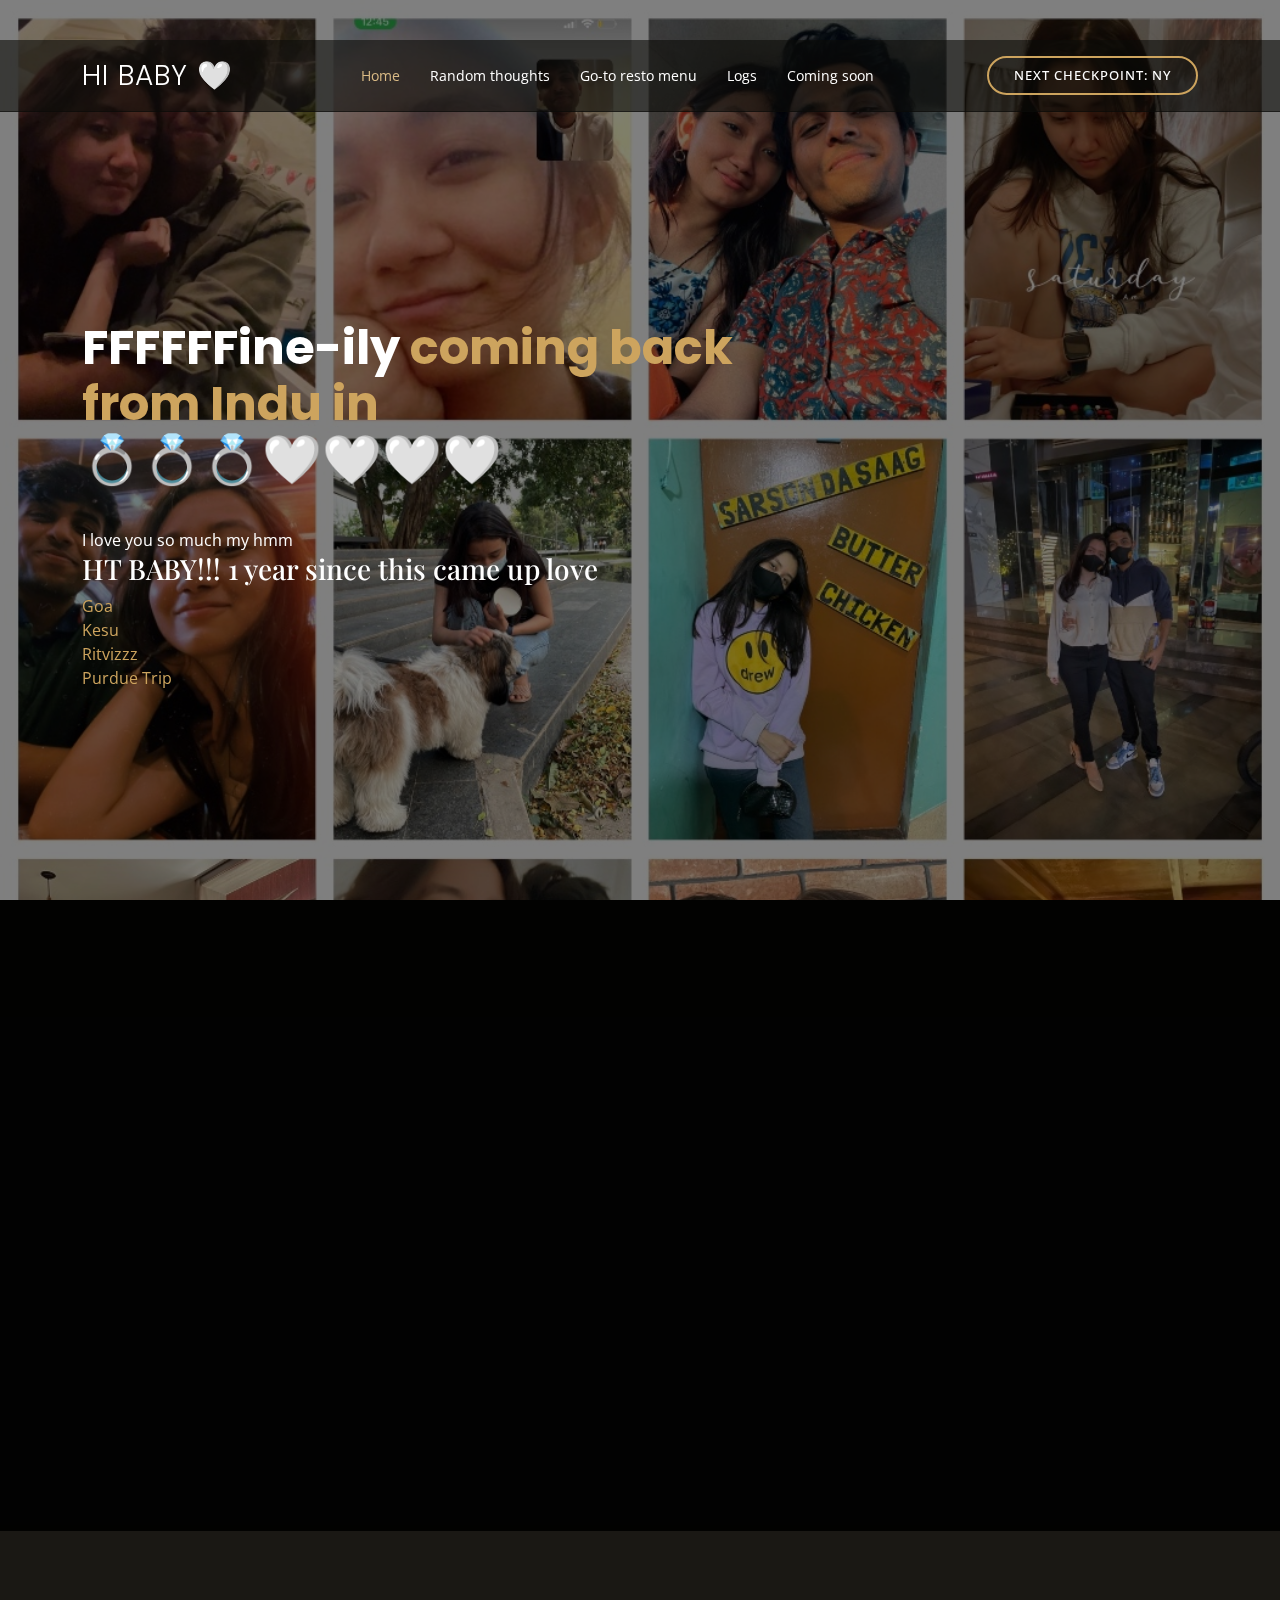
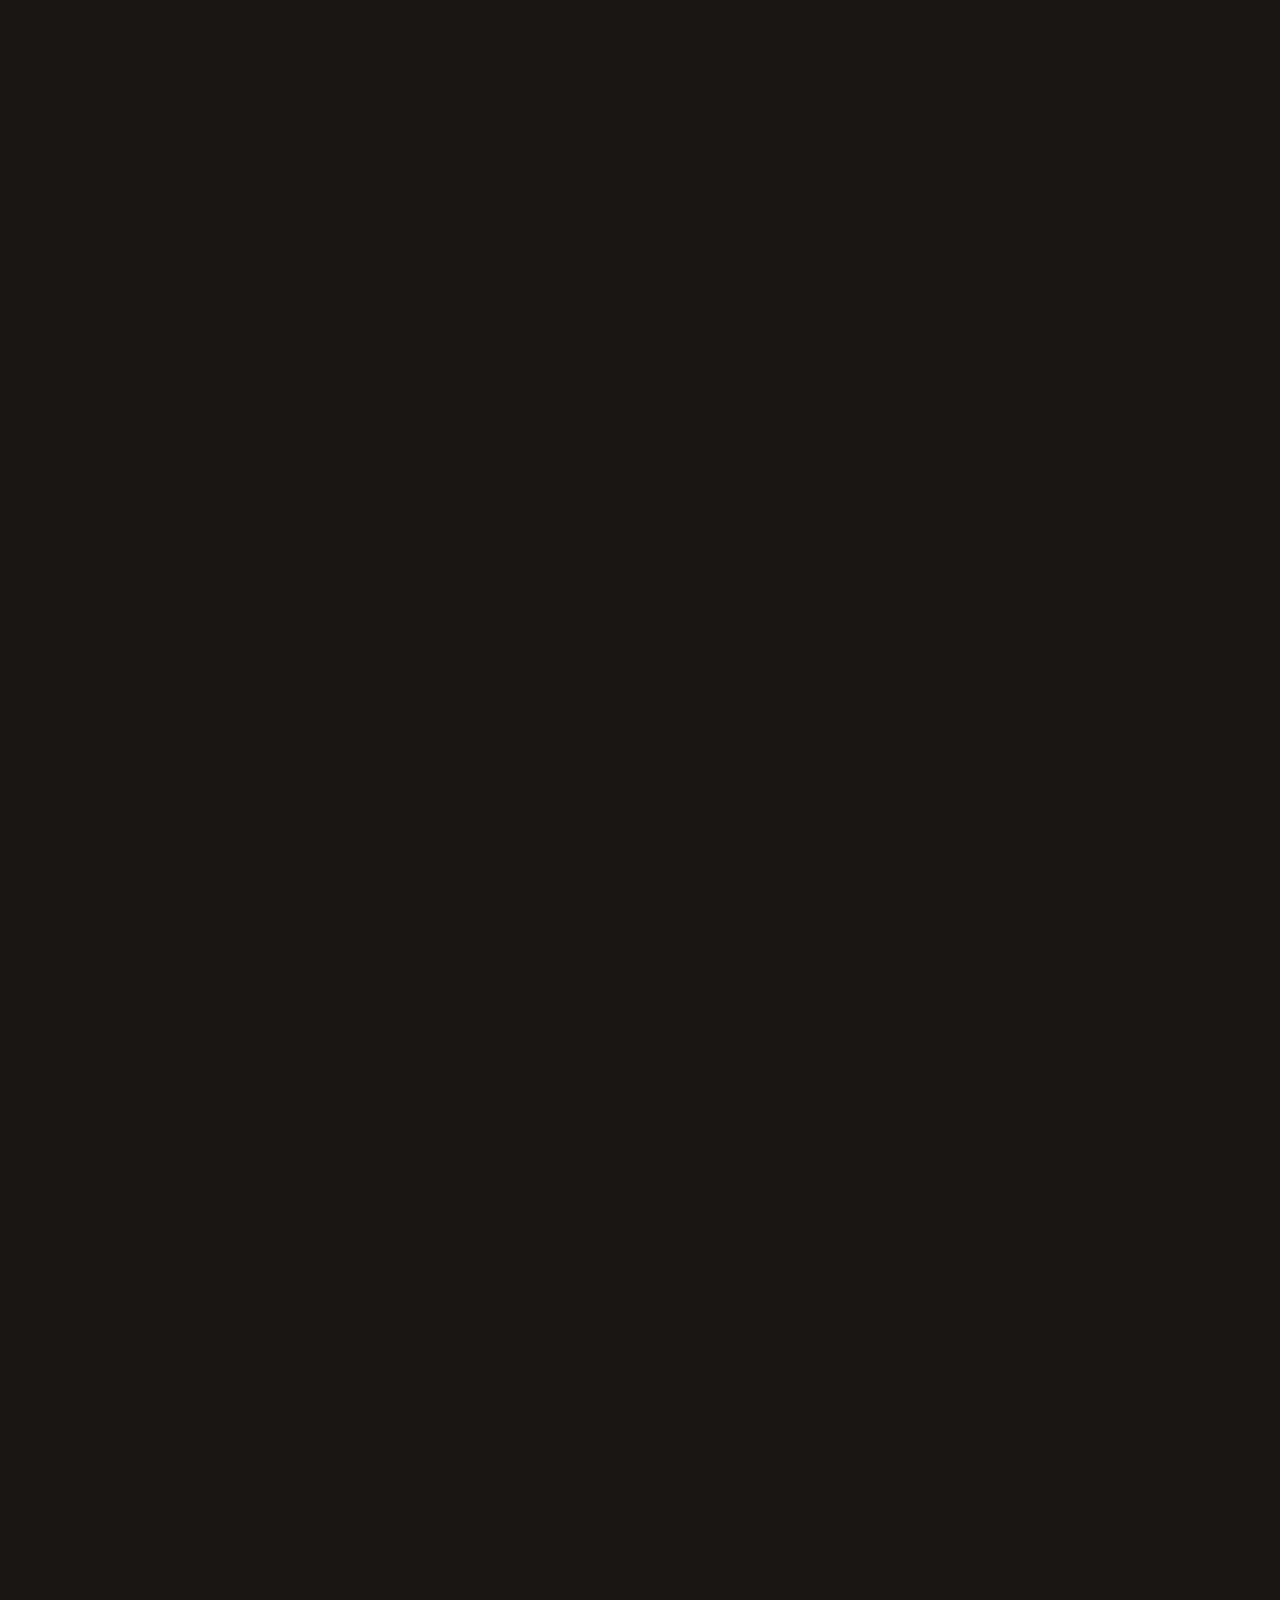
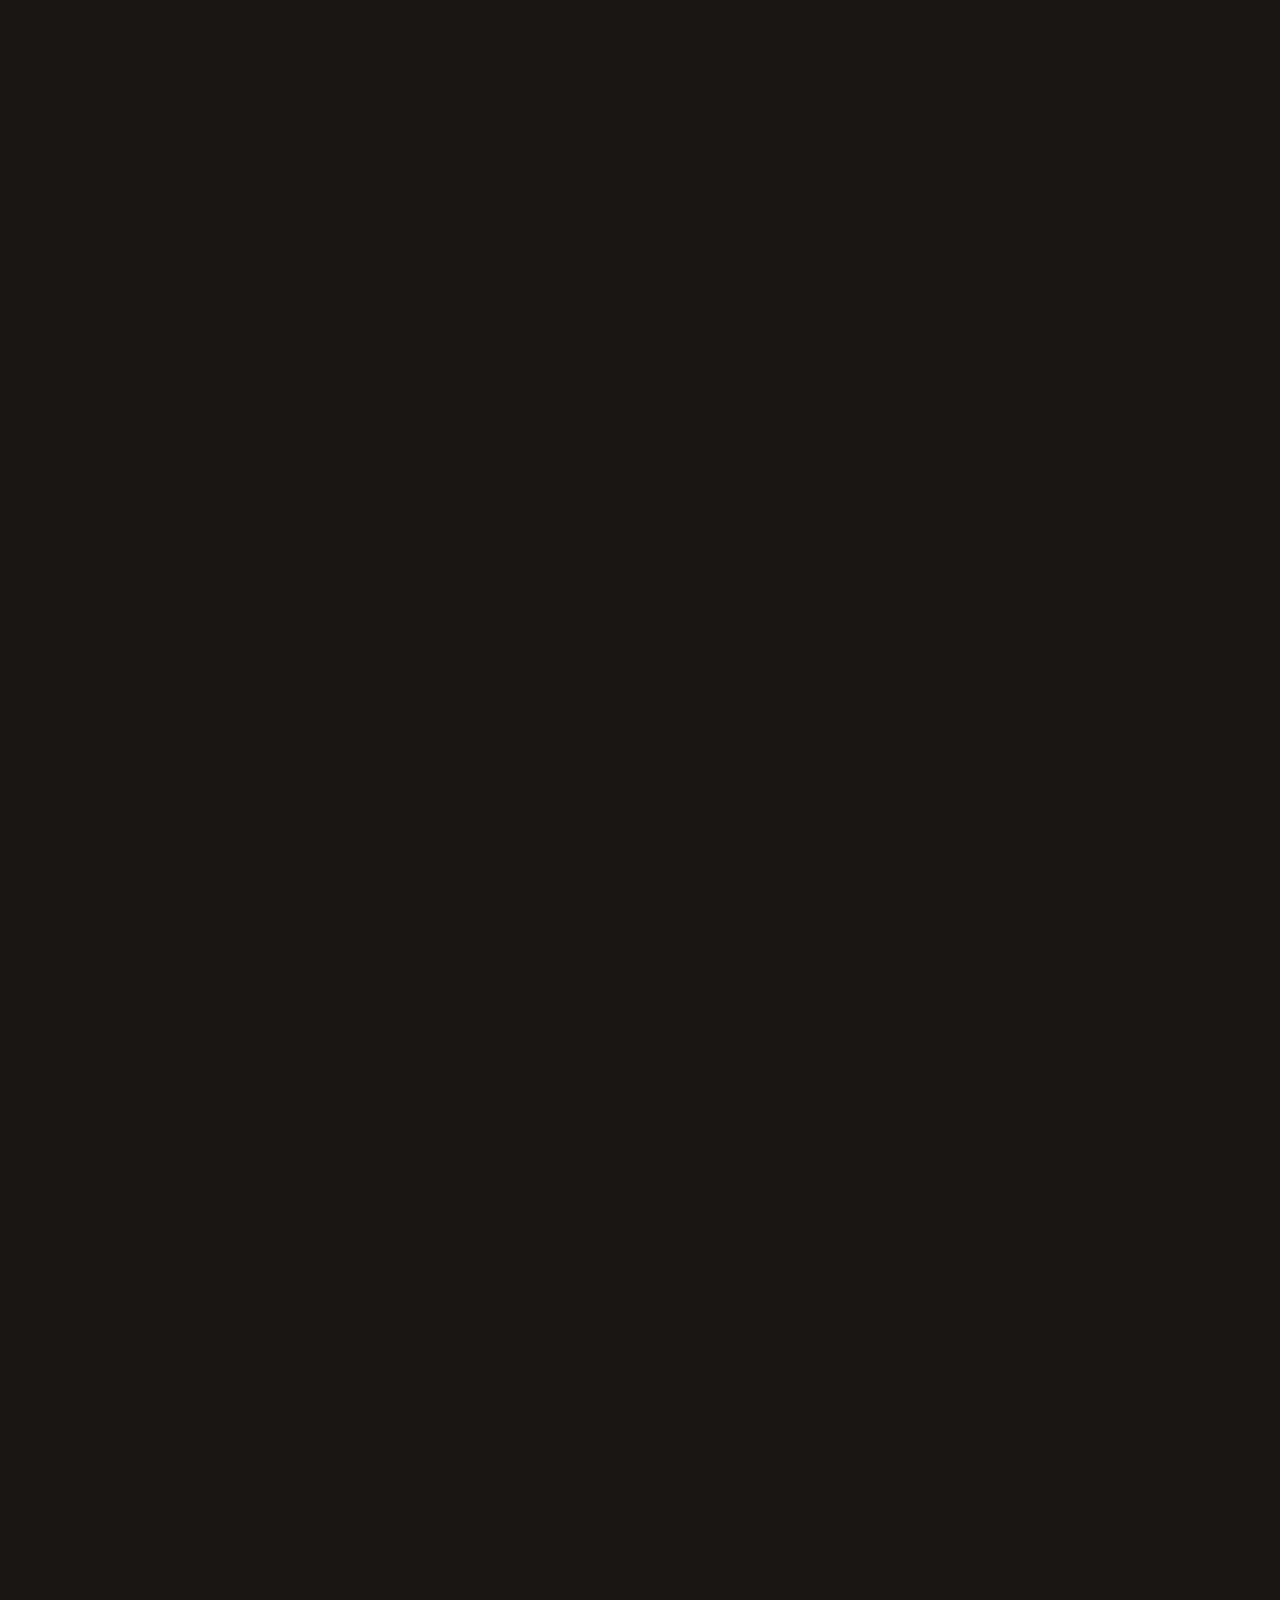
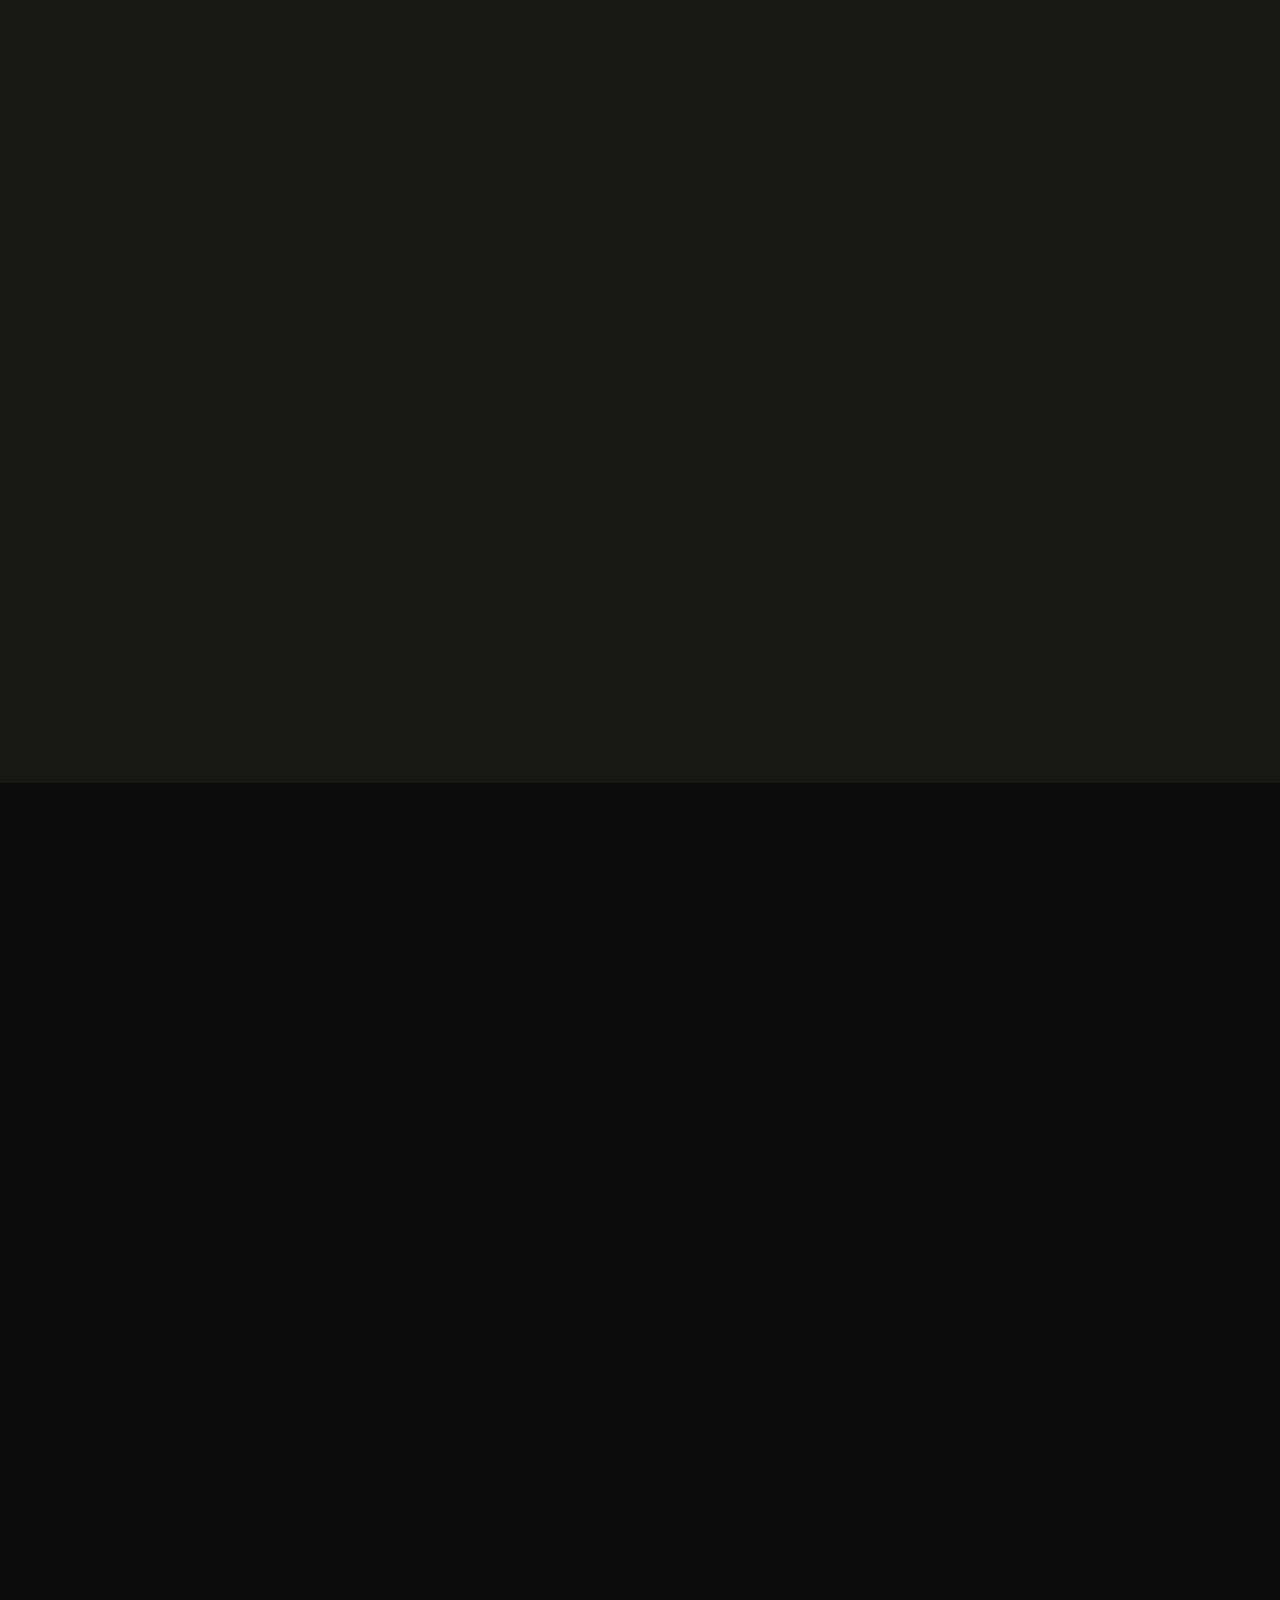
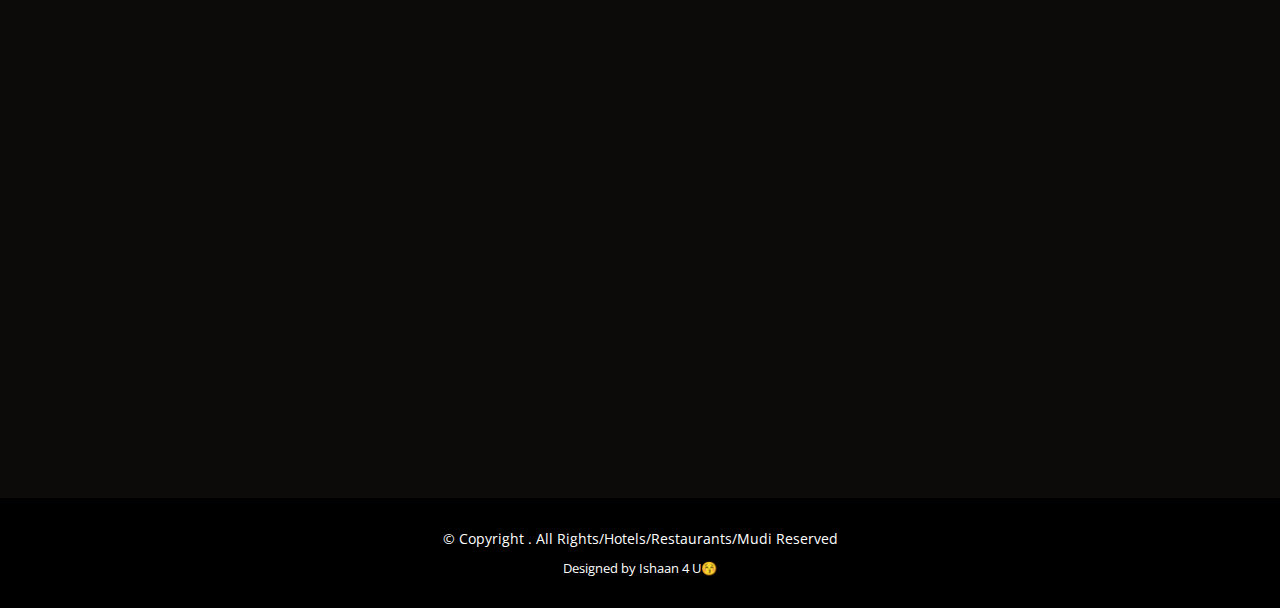
==== commit 12cbc974: "Update index.html" ====
--- a/index.html
+++ b/index.html
@@ -97,7 +97,7 @@
              <h1>FFFFFFine-ily <span>coming back from Indu in <p id="timer">💍💍💍🤍🤍🤍🤍</span></h1><br>
           I love you so much my hmm<br>
               
-         <h3> Heyyyy whats that</h3>
+         <h3> HT BABY!!! 1 year since this came up love</h3>
        
 
           <a href="https://www.youtube.com/watch?v=eCUoWyQI-vk" class="scrollto d-none d-lg-flex">Goa</a>
@@ -443,6 +443,299 @@
 
       </div>
     </section><!-- End Menu Section -->
+    
+    <!-- ======= Menu Section ======= -->
+  <section id="menu" class="menu section-bg">
+    <div class="container" data-aos="fade-up">
+
+      <div class="section-title">
+        <h2>Menu 2 (Our menu of go-to places grows with us) </h2>
+        <p>Our go-to places (Again)</p>
+      </div>
+
+      <div class="row" data-aos="fade-up" data-aos-delay="100">
+        <div class="col-lg-12 d-flex justify-content-center">
+          <ul id="menu-flters">
+            <li data-filter="*" class="filter-active">All</li>
+            <li data-filter=".filter-starters">Gone</li>
+            <li data-filter=".filter-salads">Have to go</li>
+            <li data-filter=".filter-specialty">The most important one</li>
+          </ul>
+        </div>
+      </div>
+
+      <div class="row menu-container" data-aos="fade-up" data-aos-delay="200">
+
+        <div class="col-lg-6 menu-item filter-starters">
+          <img src="earth.jpg" class="menu-img" alt="">
+          <div class="menu-content">
+            <a href="#">1) Earth Cafe</a><span>10/2/2022</span>
+          </div>
+          <div class="menu-ingredients">
+            Almost had Car Towed. Almost missed your train. Almost turned vegan 🌱 
+          </div>
+        </div>
+
+        <div class="col-lg-6 menu-item filter-starters">
+          <img src="bit.jpg" class="menu-img" alt="">
+          <div class="menu-content">
+            <a href="#">2) B I T</a><span>Evergreen</span>
+          </div>
+          <div class="menu-ingredients">
+            Super J that you are going to Godrej and prolly will go to BIT. Only siphon for you  🥰
+          </div>
+        </div>
+
+        <div class="col-lg-6 menu-item filter-starters">
+          <img src="saz.jpg" class="menu-img" alt="">
+          <div class="menu-content">
+            <a href="#">3) SAZ </a><span>23/05/2022</span>
+          </div>
+          <div class="menu-ingredients">
+          Only remember CFA from this day, sorry. (Only place where I didnt have to see the date of the photo)
+          </div>
+        </div>
+
+        <div class="col-lg-6 menu-item filter-starters">
+          <img src="ice.jpg" class="menu-img" alt="">
+          <div class="menu-content">
+            <a href="#">4) Ice Rink</a><span>24/11/2022</span>
+          </div>
+          <div class="menu-ingredients">
+            Not a resto, I know, but you ate dirt that day alright by fallin 100 times. Jk lysm 😚
+          </div>
+        </div>
+
+        <div class="col-lg-6 menu-item filter-starters">
+          <img src="soho.jpg" class="menu-img" alt="">
+          <div class="menu-content">
+            <a href="#">5) SoHo House</a><span>02/05/2022</span>
+          </div>
+          <div class="menu-ingredients">
+            Pretty Sunsets. Not so pretty blabbers around us. 
+          </div>
+        </div>
+
+        <div class="col-lg-6 menu-item filter-starters">
+          <img src="yauj21.jpg" class="menu-img" alt="">
+          <div class="menu-content">
+            <a href="#">6) Yauatcha </a><span>21/01/2022</span>
+          </div>
+          <div class="menu-ingredients">
+           Thankfully got a photo of who I love with what she loves (THE FKN SAUCE) 
+          </div>
+        </div>
+
+        <div class="col-lg-6 menu-item filter-starters">
+          <img src="subko.mp4" class="menu-img" alt="">
+          <div class="menu-content">
+            <a href="#">7) Subko </a><span>13/05/2022</span>
+          </div>
+          <div class="menu-ingredients">
+            FUCK THIS GODDAMN CHAWL. (Subko batana hai ab 💍 ) 
+          </div>
+        </div>
+
+        <div class="col-lg-6 menu-item filter-starters">
+          <img src="ss.jpg" class="menu-img" alt="">
+          <div class="menu-content">
+            <a href="#">8) Shake Shack </a><span>5/01/2023</span>
+          </div>
+          <div class="menu-ingredients">
+            Made inefficient use of your coupons for those shitty cheesy fries :( But i got my bb floraaaa :*
+          </div>
+        </div>
+
+        <div class="col-lg-6 menu-item filter-starters">
+          <img src="biru.mp4" class="menu-img" alt="">
+          <div class="menu-content">
+            <a href="#">9) Thanksgiving Biryani </a><span>24/11/2022</span>
+          </div>
+          <div class="menu-ingredients">
+          Fuck turkey on Thanksgiving. Biru is where its at. 
+          </div>
+        </div>
+        <div class="col-lg-6 menu-item filter-starters">
+          <img src="hc.jpg" class="menu-img" alt="">
+          <div class="menu-content">
+            <a href="#">10) Max Brenner's Hot Chocolate </a><span>25/12/2022</span>
+          </div>
+          <div class="menu-ingredients">
+            Christmas with my hottie sippin hottie choc 😘
+          </div>
+        </div>
+        <div class="col-lg-6 menu-item filter-starters">
+          <img src="pizza.gif" class="menu-img" alt="">
+          <div class="menu-content">
+            <a href="#">11) TBD </a><span>TBD</span>
+          </div>
+          <div class="menu-ingredients">
+             
+          </div>
+        </div>
+        <div class="col-lg-6 menu-item filter-starters">
+          <img src="pizza.gif" class="menu-img" alt="">
+          <div class="menu-content">
+            <a href="#">12) TBD </a><span>TBD</span>
+          </div>
+          <div class="menu-ingredients">
+       
+          </div>
+        </div>
+        <div class="col-lg-6 menu-item filter-starters">
+          <img src="pizza.gif" class="menu-img" alt="">
+          <div class="menu-content">
+            <a href="#">13) TBD </a><span>TBD</span>
+          </div>
+          <div class="menu-ingredients">
+          
+          </div>
+        </div>
+        <div class="col-lg-6 menu-item filter-starters">
+          <img src="pizza.gif" class="menu-img" alt="">
+          <div class="menu-content">
+            <a href="#">14) TBD </a><span>TBD</span>
+          </div>
+          <div class="menu-ingredients">
+        
+          </div>
+        </div>
+        <div class="col-lg-6 menu-item filter-salads">
+          <img src="pizza.gif" class="menu-img" alt="">
+          <div class="menu-content">
+            <a href="#">15) TBD </a><span>TBD</span>
+          </div>
+          <div class="menu-ingredients">
+
+          </div>
+        </div>
+        <div class="col-lg-6 menu-item filter-starters">
+          <img src="pizza.gif" class="menu-img" alt="">
+          <div class="menu-content">
+            <a href="#">16) TBD </a><span>TBD</span>
+          </div>
+          <div class="menu-ingredients">
+        
+          </div>
+          <div class="menu-ingredients">
+
+          </div>
+        </div>
+        <div class="col-lg-6 menu-item filter-starters">
+          <img src="pizza.gif" class="menu-img" alt="">
+          <div class="menu-content">
+            <a href="#">17) TBD </a><span>TBD</span>
+          </div>
+          <div class="menu-ingredients">
+            
+          </div>
+        </div>
+        <div class="col-lg-6 menu-item filter-starters">
+          <img src="pizza.gif" class="menu-img" alt="">
+          <div class="menu-content">
+            <a href="#">18) TBD </a><span>TBD</span>
+          </div>
+          <div class="menu-ingredients">
+          
+          </div>
+        </div>
+        <div class="col-lg-6 menu-item filter-starters">
+          <img src="pizza.gif" class="menu-img" alt="">
+          <div class="menu-content">
+            <a href="#">19) TBD </a><span>TBD</span>
+          </div>
+          <div class="menu-ingredients">
+           
+          </div>
+        </div>
+          <div class="col-lg-6 menu-item filter-starters">
+          <img src="pizza.gif" class="menu-img" alt="">
+          <div class="menu-content">
+            <a href="#">20) TBD </a><span>TBD</span>
+          </div>
+          <div class="menu-ingredients">
+          
+          </div>
+          <div class="menu-ingredients">
+
+          </div>
+        </div>
+        <div class="col-lg-6 menu-item filter-salads">
+          <img src="pizza.gif" class="menu-img" alt="">
+          <div class="menu-content">
+            <a href="#">21) TBD </a><span>TBD</span>
+          </div>
+          <div class="menu-ingredients">
+
+          </div>
+        </div>
+        <div class="col-lg-6 menu-item filter-starters">
+          <img src="pizza.gif" class="menu-img" alt="">
+          <div class="menu-content">
+            <a href="#">22) TBD </a><span>TBD</span>
+
+          </div>
+          <div class="menu-ingredients">
+           
+          </div>
+          <div class="menu-ingredients">
+
+          </div>
+        </div>
+        <div class="col-lg-6 menu-item filter-starters">
+          <img src="pizza.gif" class="menu-img" alt="">
+          <div class="menu-content">
+            <a href="#">23) TBD </a><span>TBD</span>
+          </div>
+          <div class="menu-ingredients">
+           
+          </div>
+        </div>
+        <div class="col-lg-6 menu-item filter-salads">
+          <img src="pizza.gif" class="menu-img" alt="">
+          <div class="menu-content">
+            <a href="#">24) TBD </a><span>TBD</span>
+          </div>
+          <div class="menu-ingredients">
+
+          </div>
+        </div>
+        <div class="col-lg-6 menu-item filter-starters">
+          <img src="pizza.gif" class="menu-img" alt="">
+          <div class="menu-content">
+            <a href="#">25) TBD </a><span>TBD</span>
+          </div>
+          <div class="menu-ingredients">
+            
+          </div>
+        </div>
+        <div class="col-lg-6 menu-item filter-starters">
+          <img src="pizza.gif" class="menu-img" alt="">
+          <div class="menu-content">
+            <a href="#">26) TBD </a><span>TBD</span>
+          </div>
+          <div class="menu-ingredients">
+           
+          </div>
+        </div>
+        <div class="col-lg-6 menu-item filter-specialty">
+          <img src="pizza.gif" class="menu-img" alt="">
+          <div class="menu-content">
+            <a href="#">27) ORLU BUTTER BEER </a><span>TB fkn D</span>
+          </div>
+          <div class="menu-ingredients">
+            
+          </div>
+        </div>
+
+
+
+
+      </div>
+
+
+    </div>
+  </section><!-- End Menu Section -->
   <!-- ======= Specials Section ======= -->
     <section id="specials" class="specials">
       <div class="container" data-aos="fade-up">
@@ -667,7 +960,7 @@
       </div>
 
       <div data-aos="fade-up">
-        <iframe style="border:0; width: 100%; height: 350px;" src="https://www.google.com/maps/embed?pb=!1m18!1m12!1m3!1d3023.255557689046!2d-73.87116598445854!3d40.73440187932957!2m3!1f0!2f0!3f0!3m2!1i1024!2i768!4f13.1!3m3!1m2!1s0x89c25e4bd0beb40f%3A0x88dfca377e8a536f!2sThe%20Cheesecake%20Factory!5e0!3m2!1sen!2sin!4v1642687549357!5m2!1sen!2sin" frameborder="0" allowfullscreen></iframe>
+        <iframe style="border:0; width: 100%; height: 350px;" src="https://www.google.com/maps/embed?pb=!1m18!1m12!1m3!1d3510.3931743798817!2d-81.57292868444672!3d28.377190402341373!2m3!1f0!2f0!3f0!3m2!1i1024!2i768!4f13.1!3m3!1m2!1s0x88dd7ee634caa5f7%3A0xa71e391fd01cf1a0!2sWalt%20Disney%20World%C2%AE%20Resort!5e0!3m2!1sen!2sus!4v1674796978216!5m2!1sen!2sus" frameborder="0" allowfullscreen></iframe>
       </div>
 
       <div class="container" data-aos="fade-up">
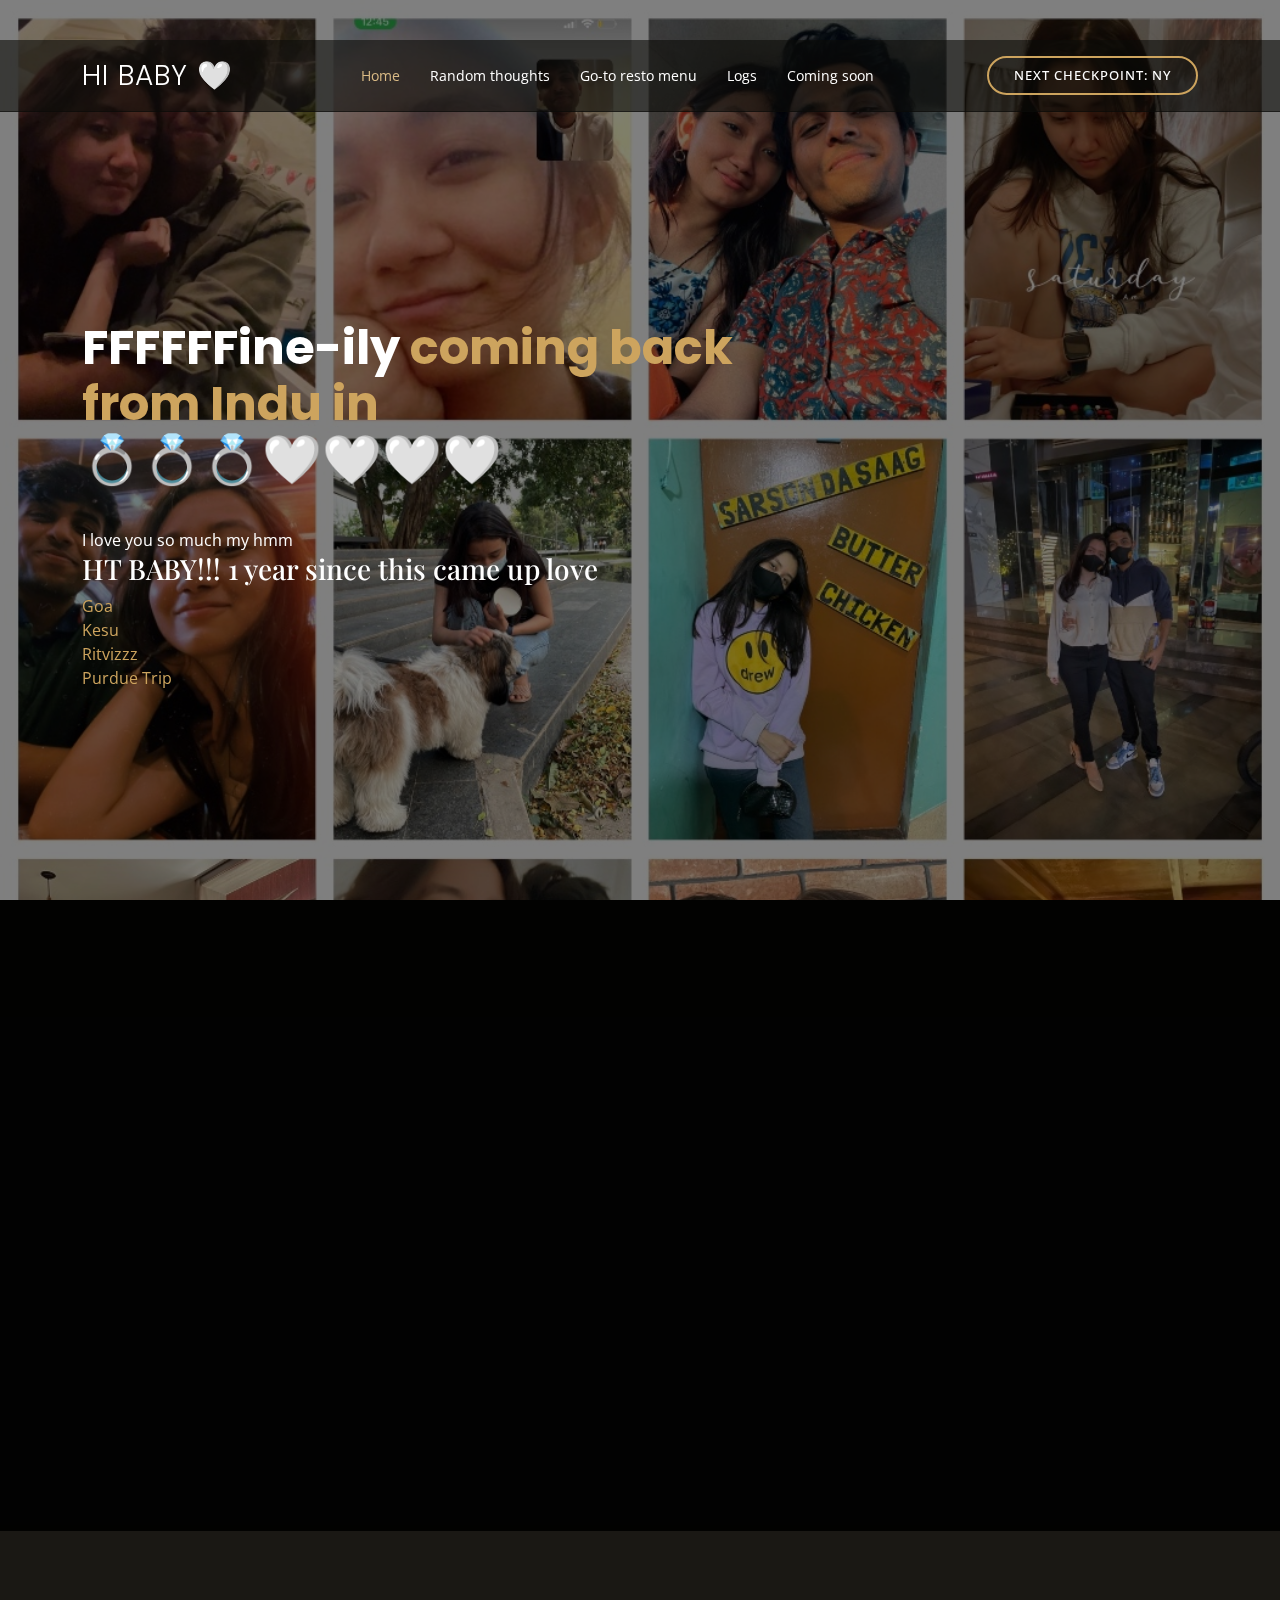
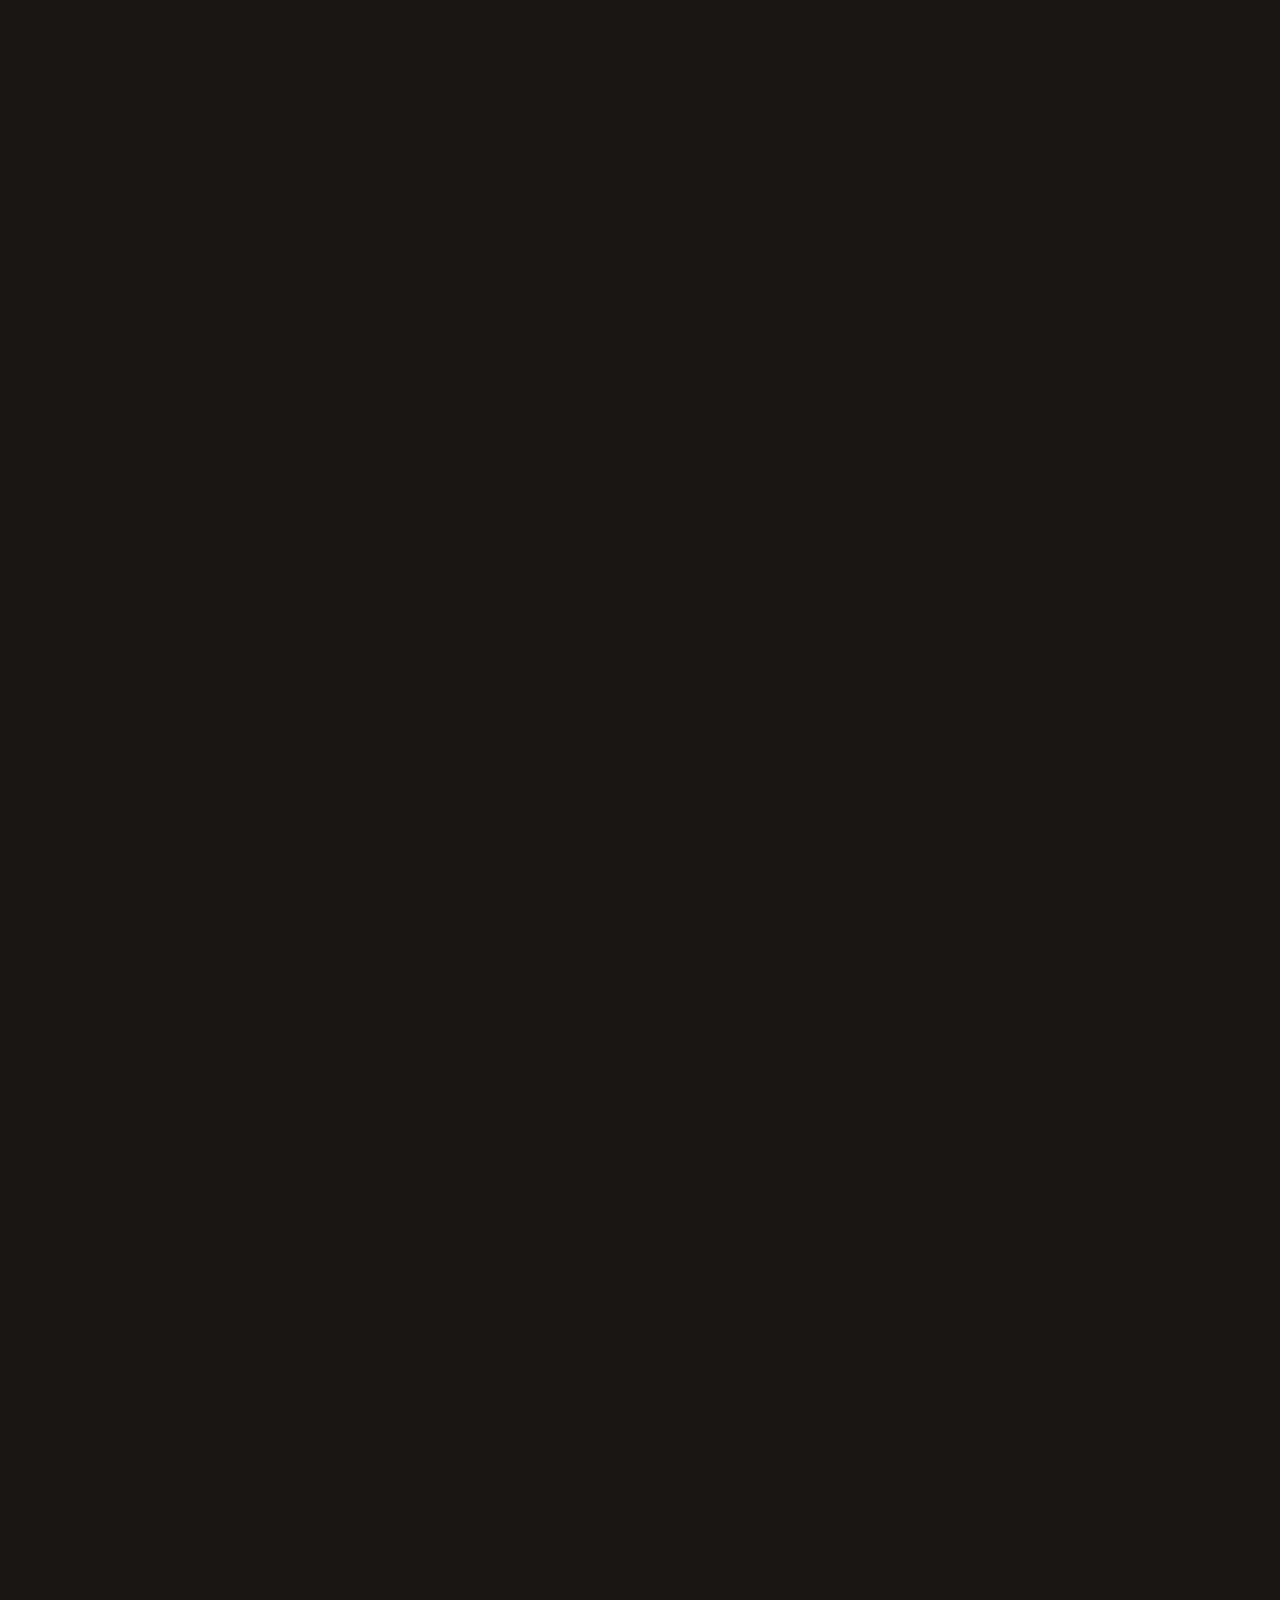
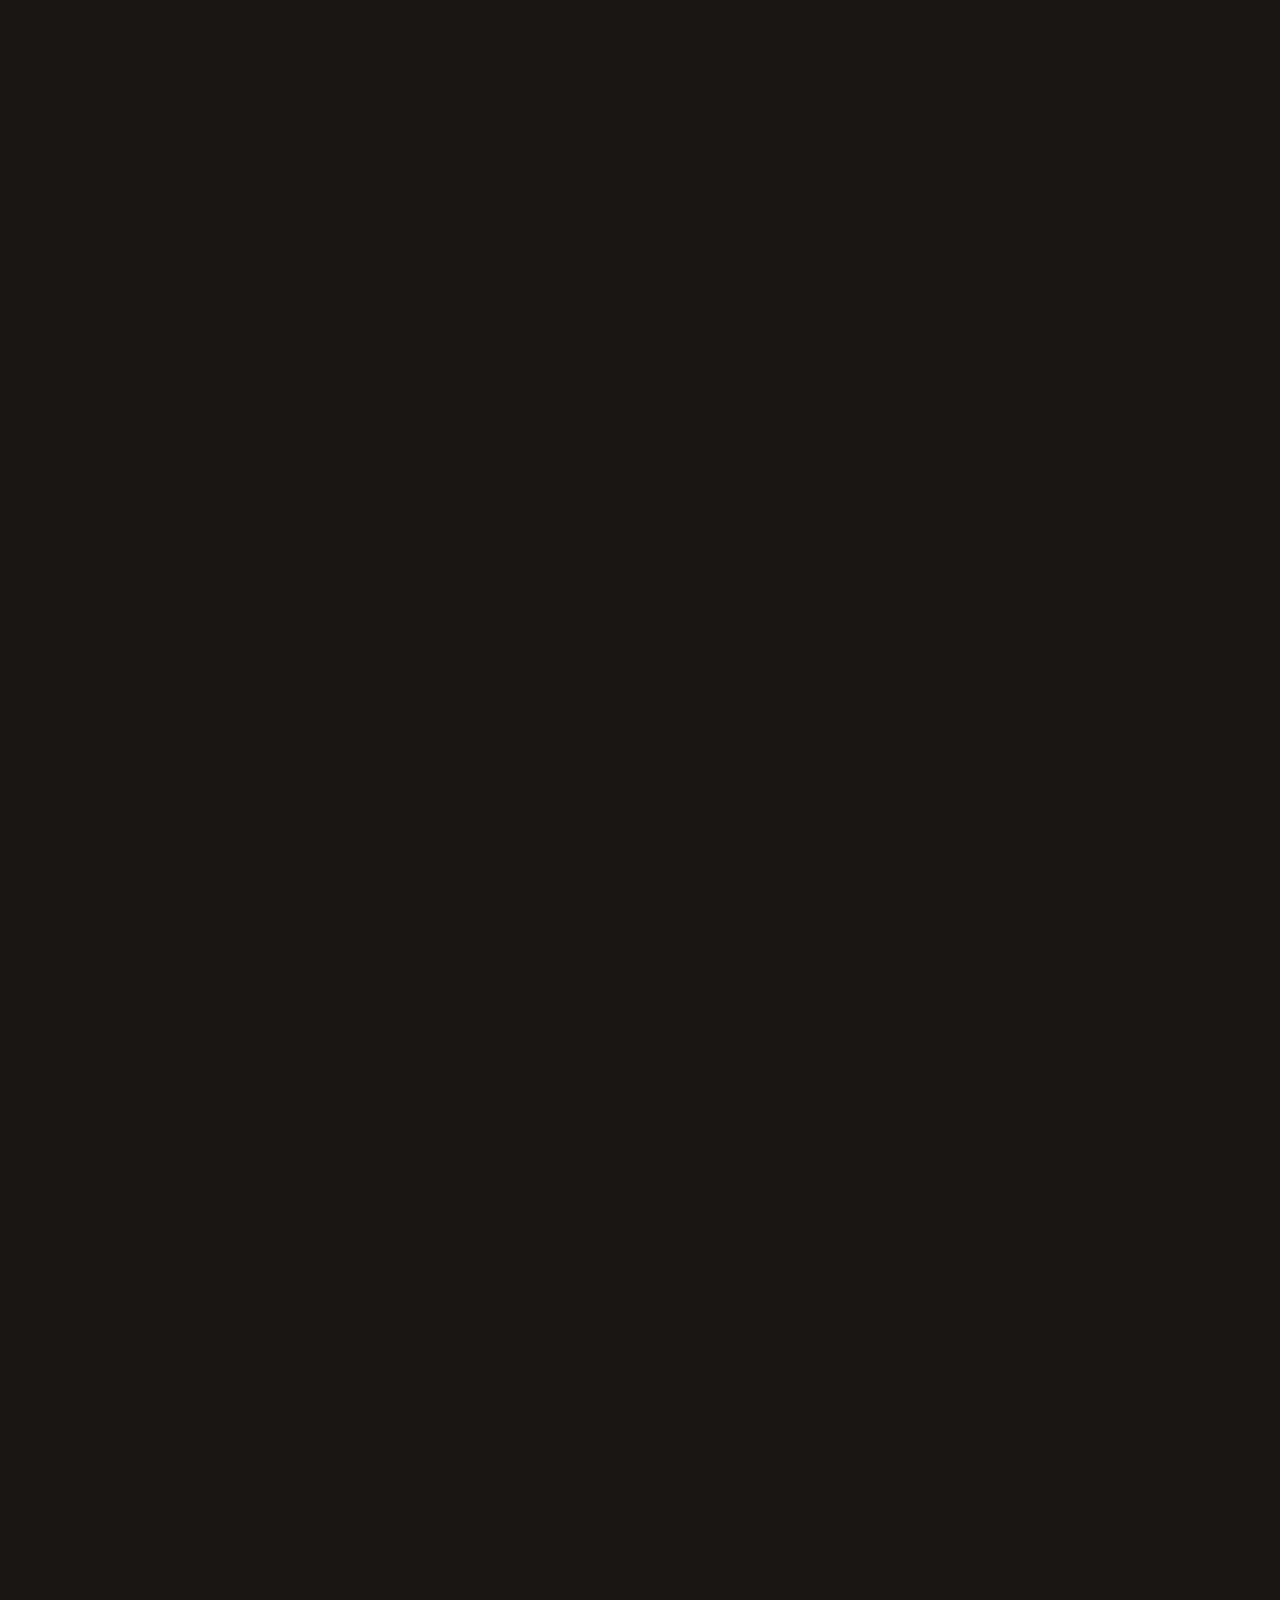
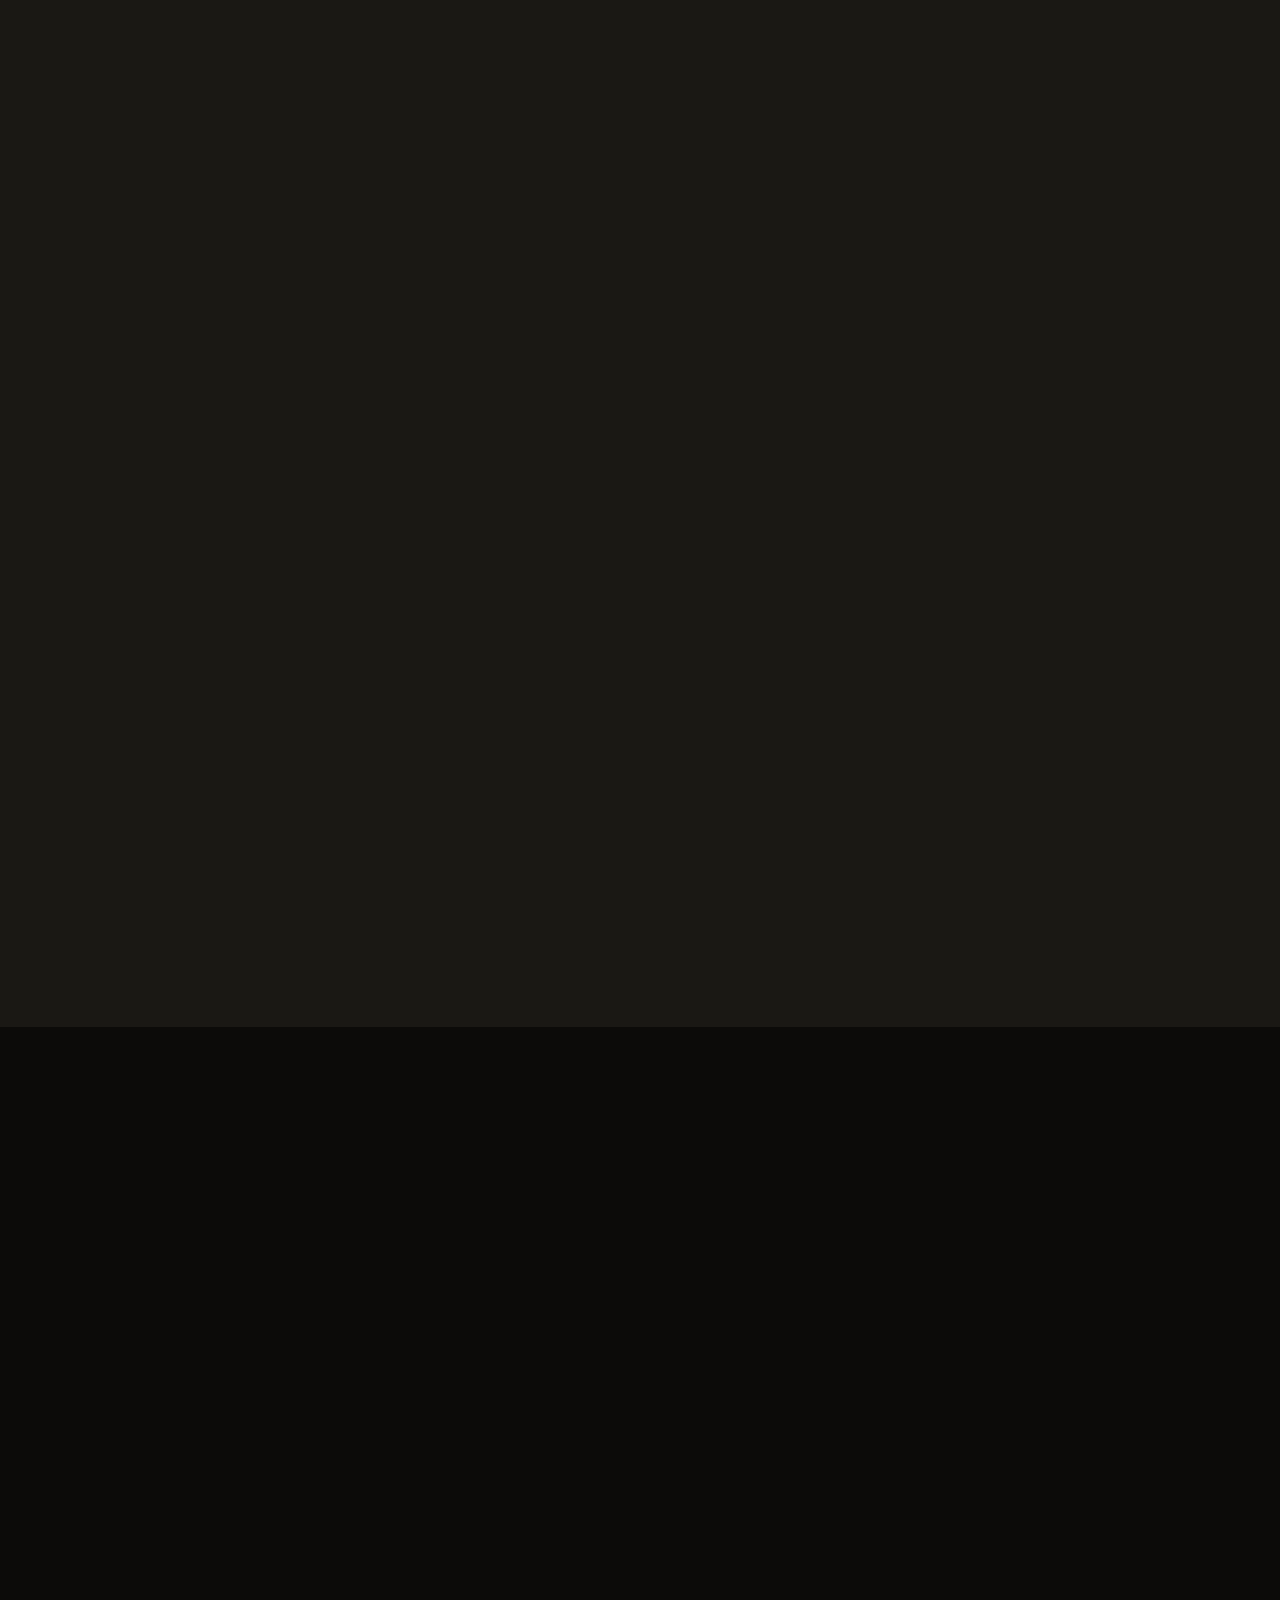
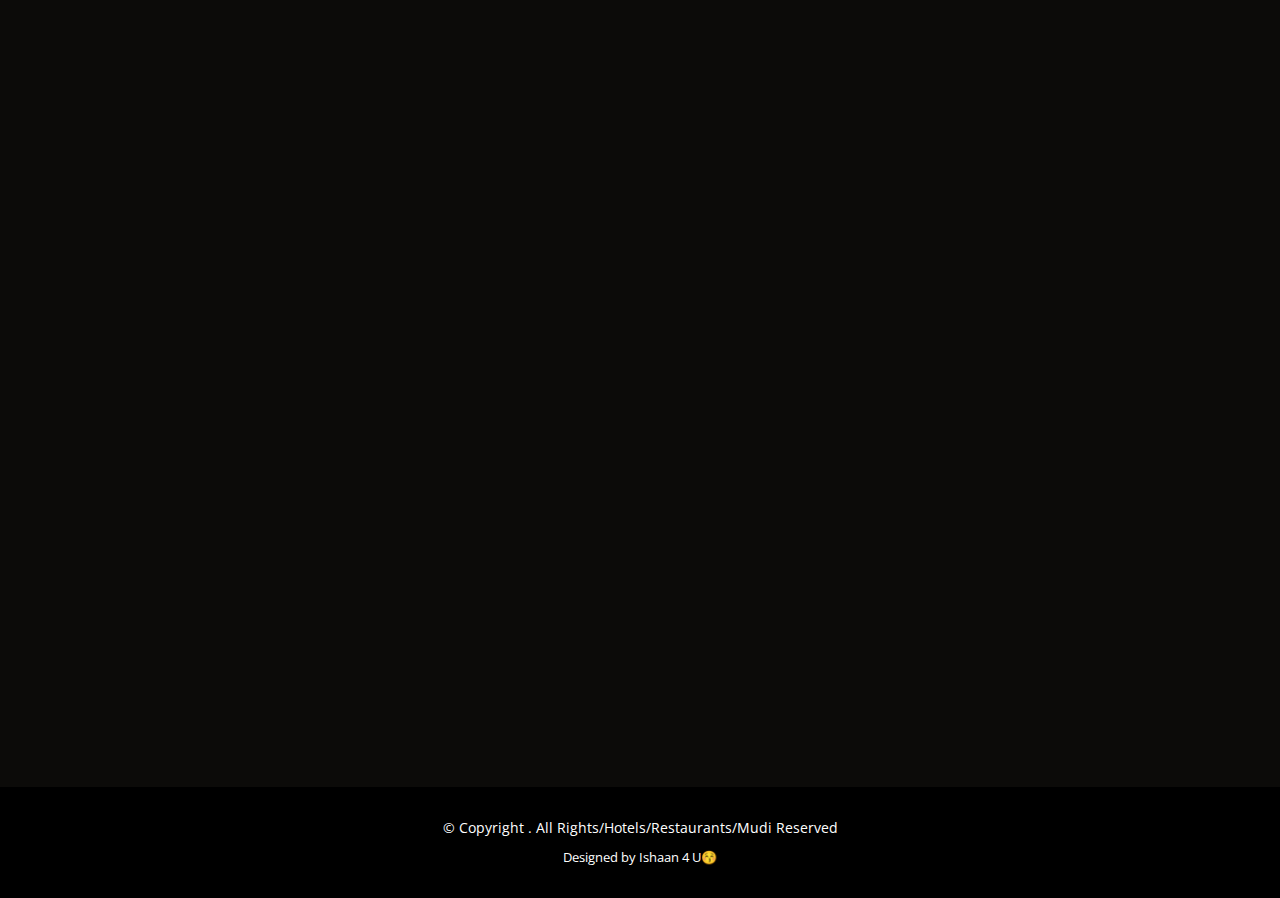
==== commit 5c649dd1: "Update index.html" ====
--- a/index.html
+++ b/index.html
@@ -775,6 +775,9 @@
                <li class="nav-item">
                 <a class="nav-link" data-bs-toggle="tab" href="#tab-9">Phase 6, Teri saraaye dhoond raha tha mera banjaara mann</a>
               </li>
+              <li class="nav-item">
+                <a class="nav-link" data-bs-toggle="tab" href="#tab-9">Phase 7, Been a minute</a>
+              </li>
             </ul>
           </div>
           <div class="col-lg-9 mt-4 mt-lg-0">
@@ -934,7 +937,27 @@
               </div>
             
 
-
+    <div class="tab-pane" id="tab-10">
+                <div class="row">
+                  <div class="col-lg-8 details order-2 order-lg-1">
+    <p>
+
+        It’s been a minute since I did this.  HT cutesu 😚 
+        Undoubtedly, you are the most wonderful thing that has ever happened to me, and likely the best thing that ever will. This summer has been so easy because of you. The shifting, the trips, the food, the CR, the 7-8, every single thing, was perfect thanks to you babesu. My favorite best friend and my love are the same person and I’m so glad for that. This is the first time that I haven’t gone to India, only cuz I found comfort with you. Thank you for letting me use your whole house as if it was mine(minus the bathroom). Also F SASSU. Bhadwi.
+        
+        I will miss you so so much in India and I really dont even remember what India was without you. I really want to be w you rrrright nowwww and forever. Will continue this para later when I have full time. Abhi Game Mil Gaya. Puchooo baby i love you 
+        HHTTTTTTT
+        
+
+
+
+    </p>
+
+
+
+                  </div>
+                </div>
+              </div>
 
 
 
